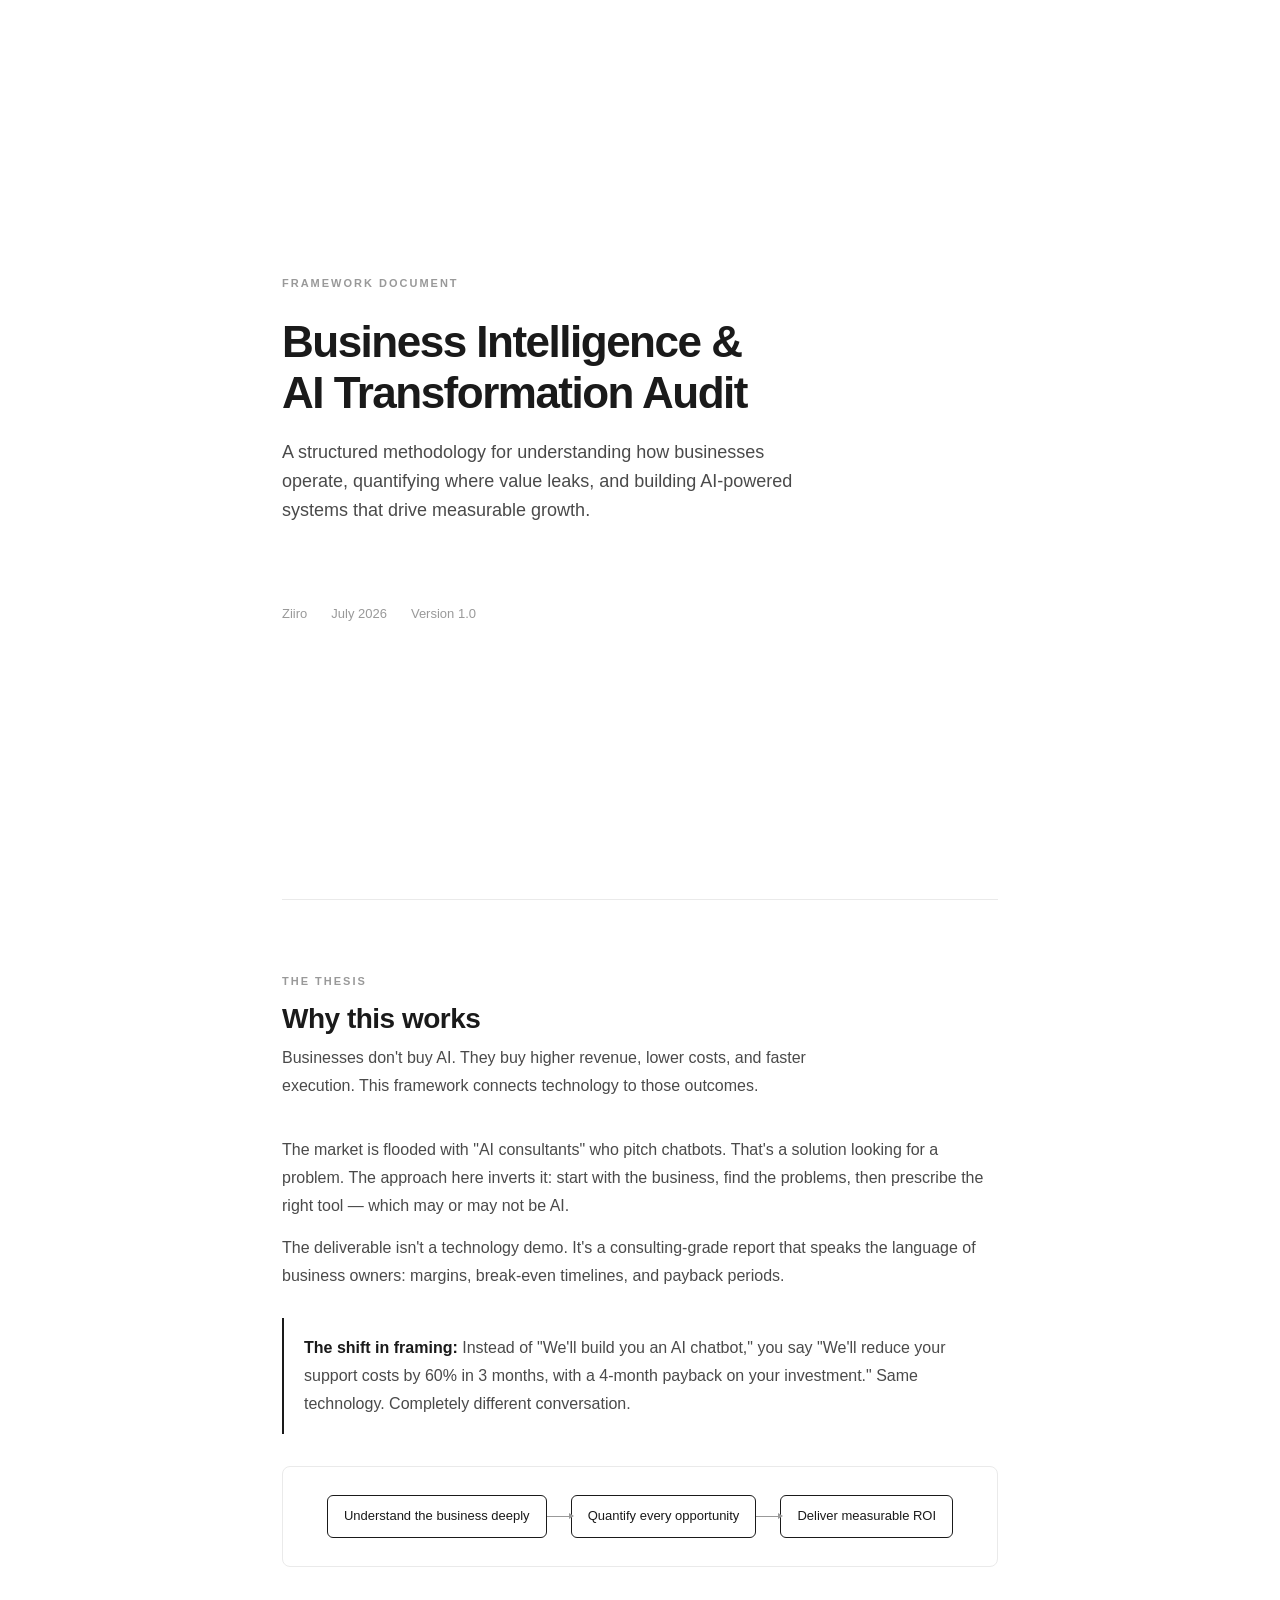
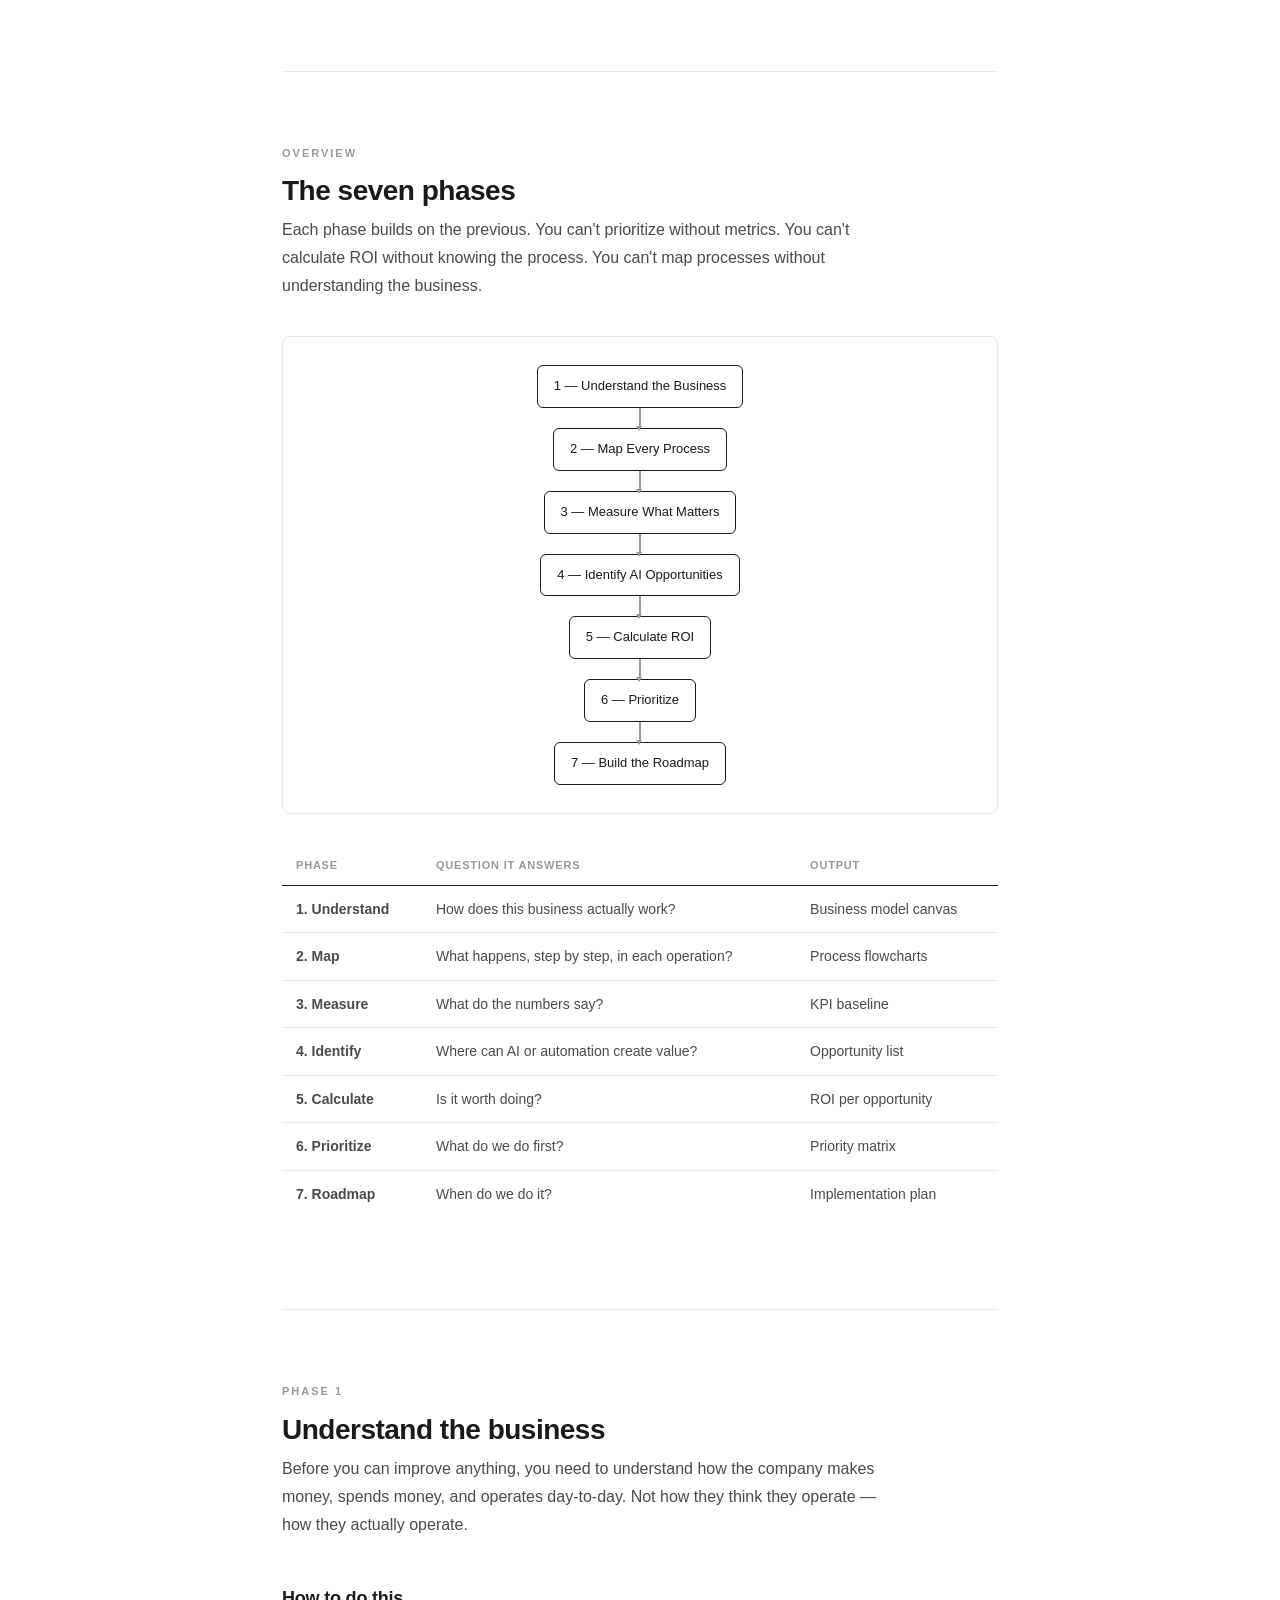
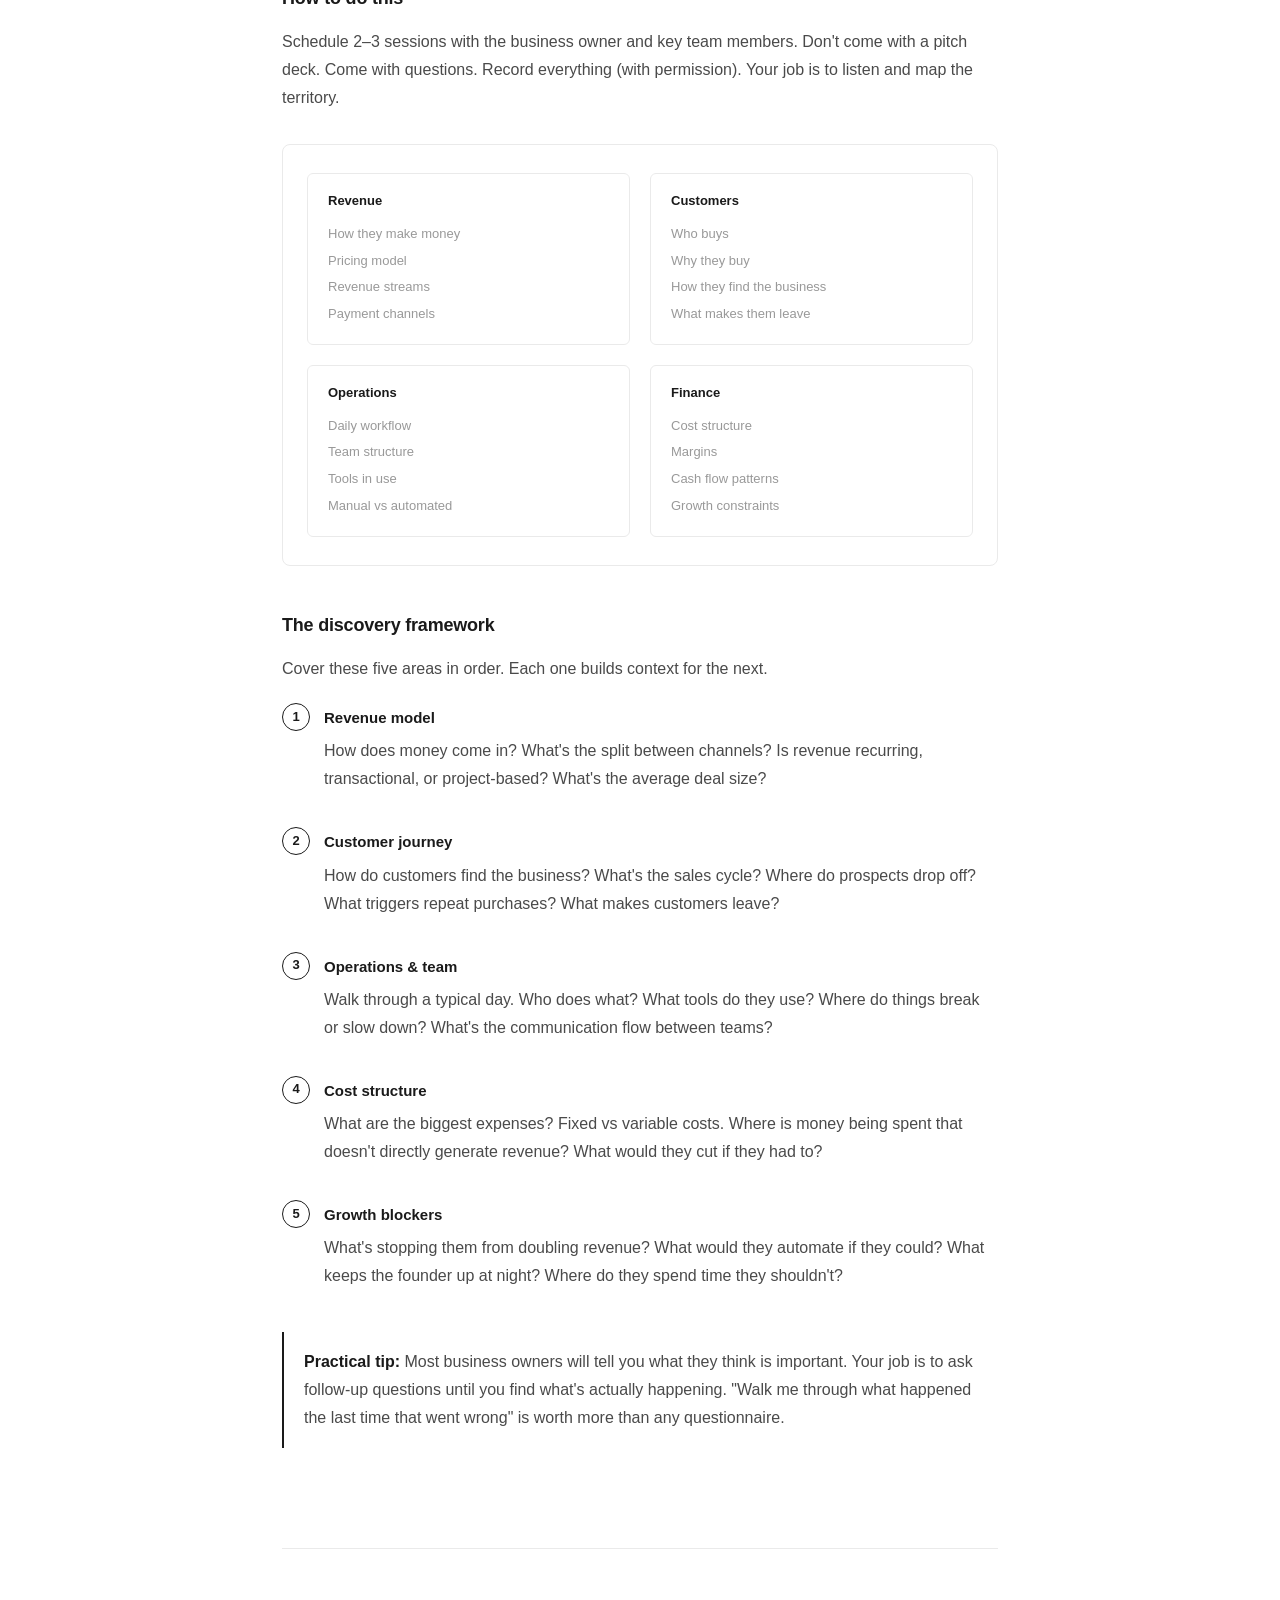
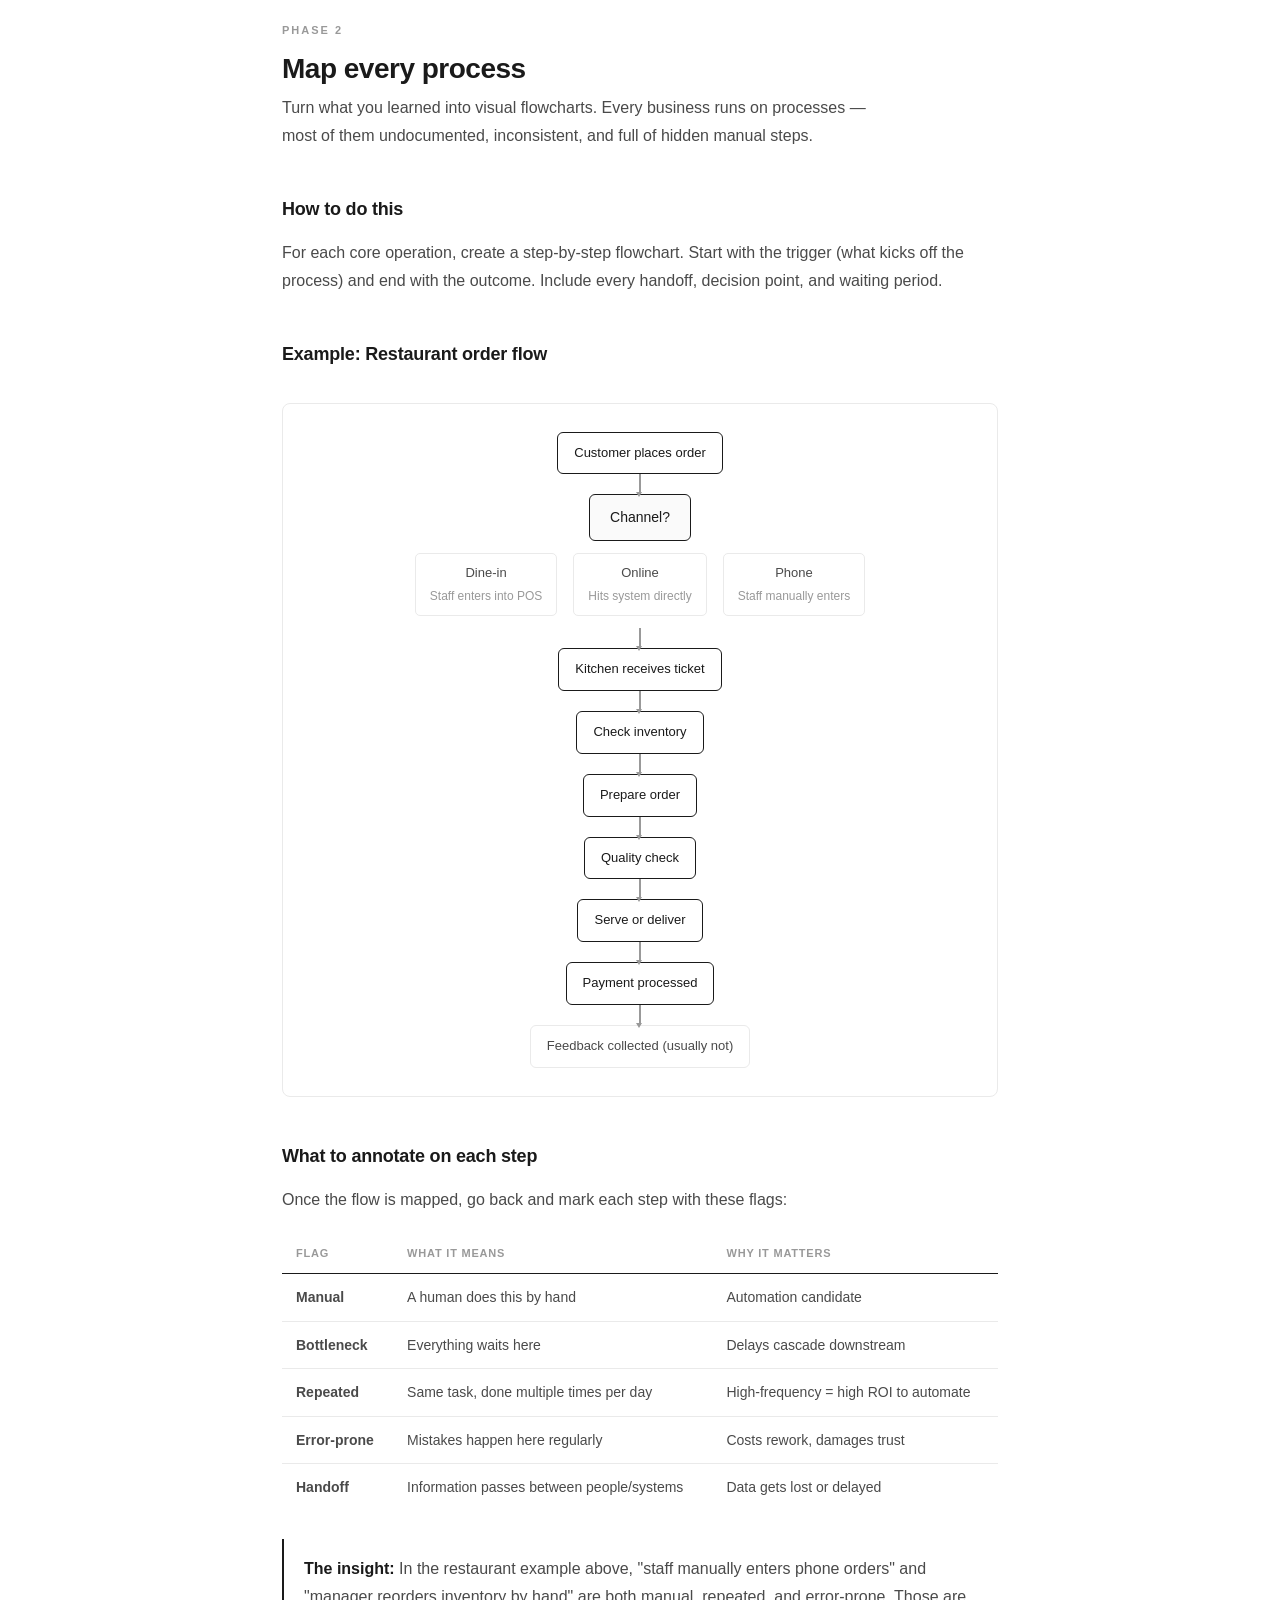
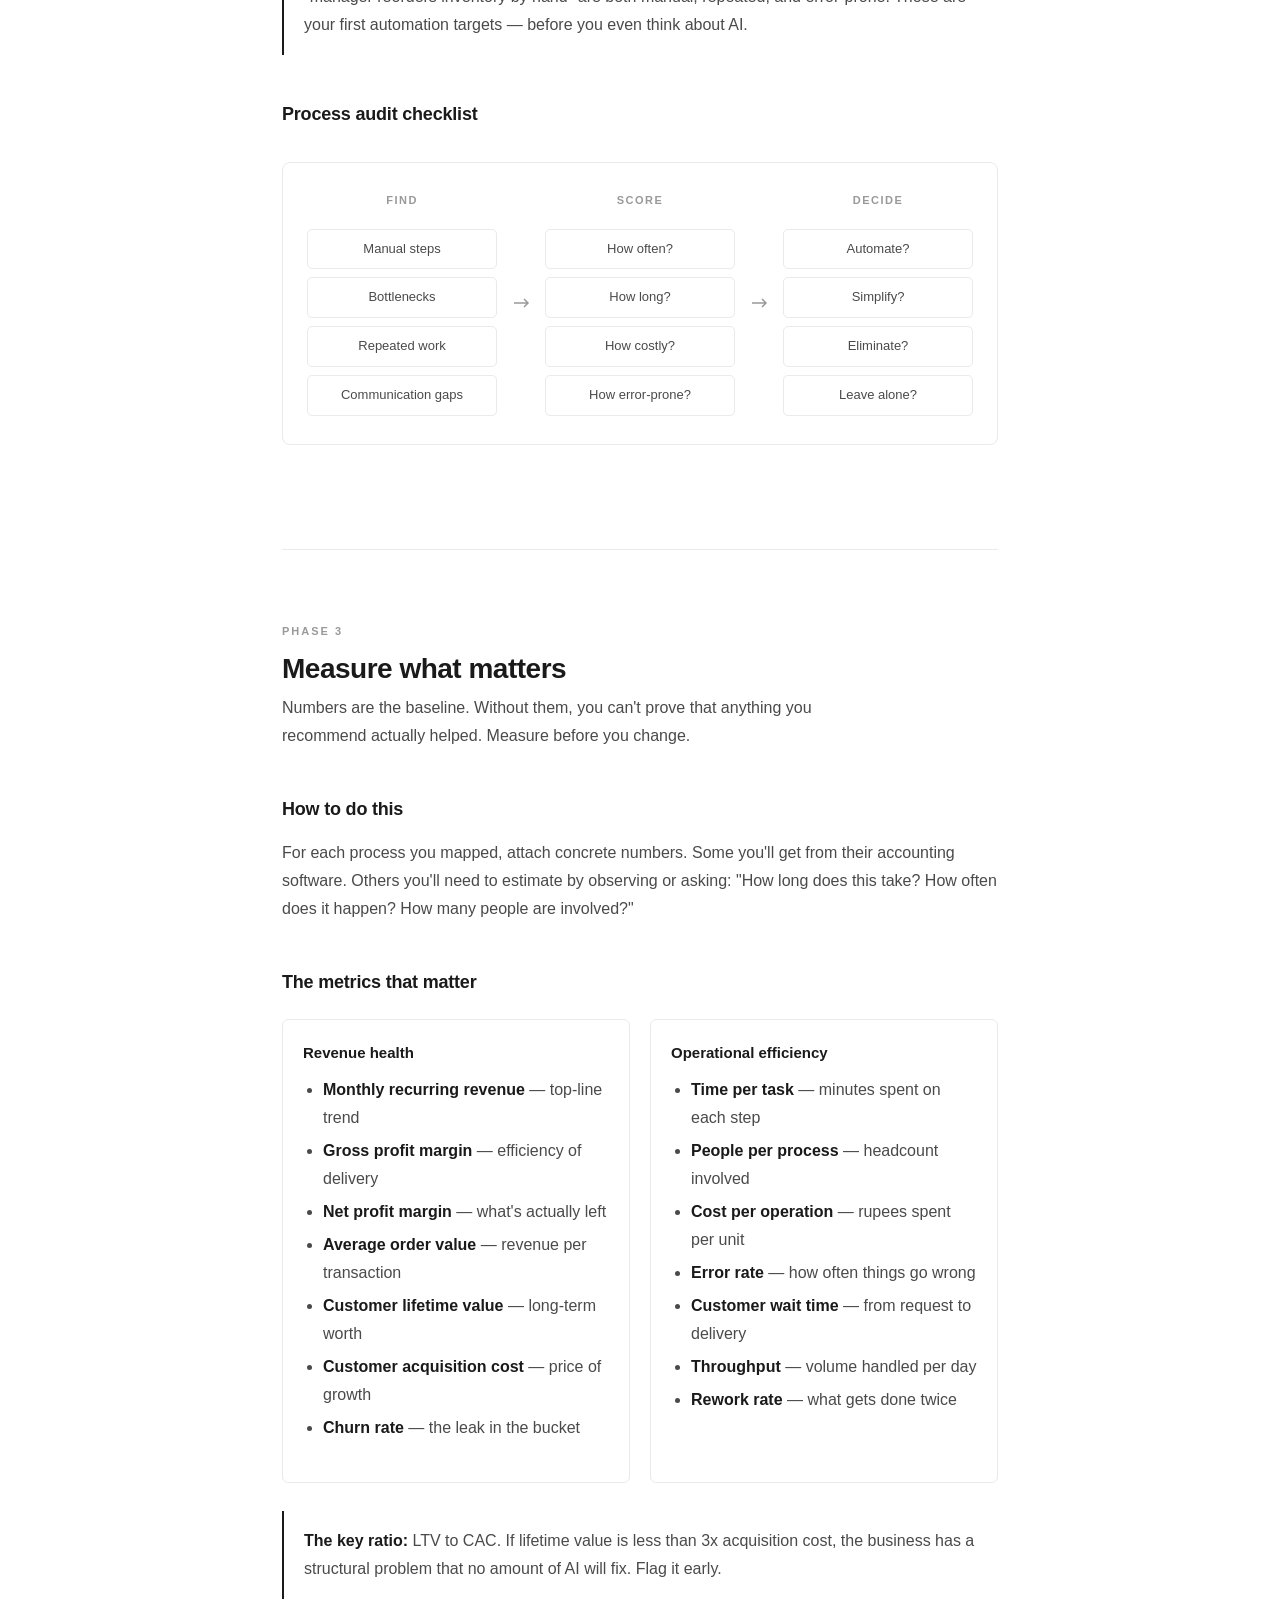
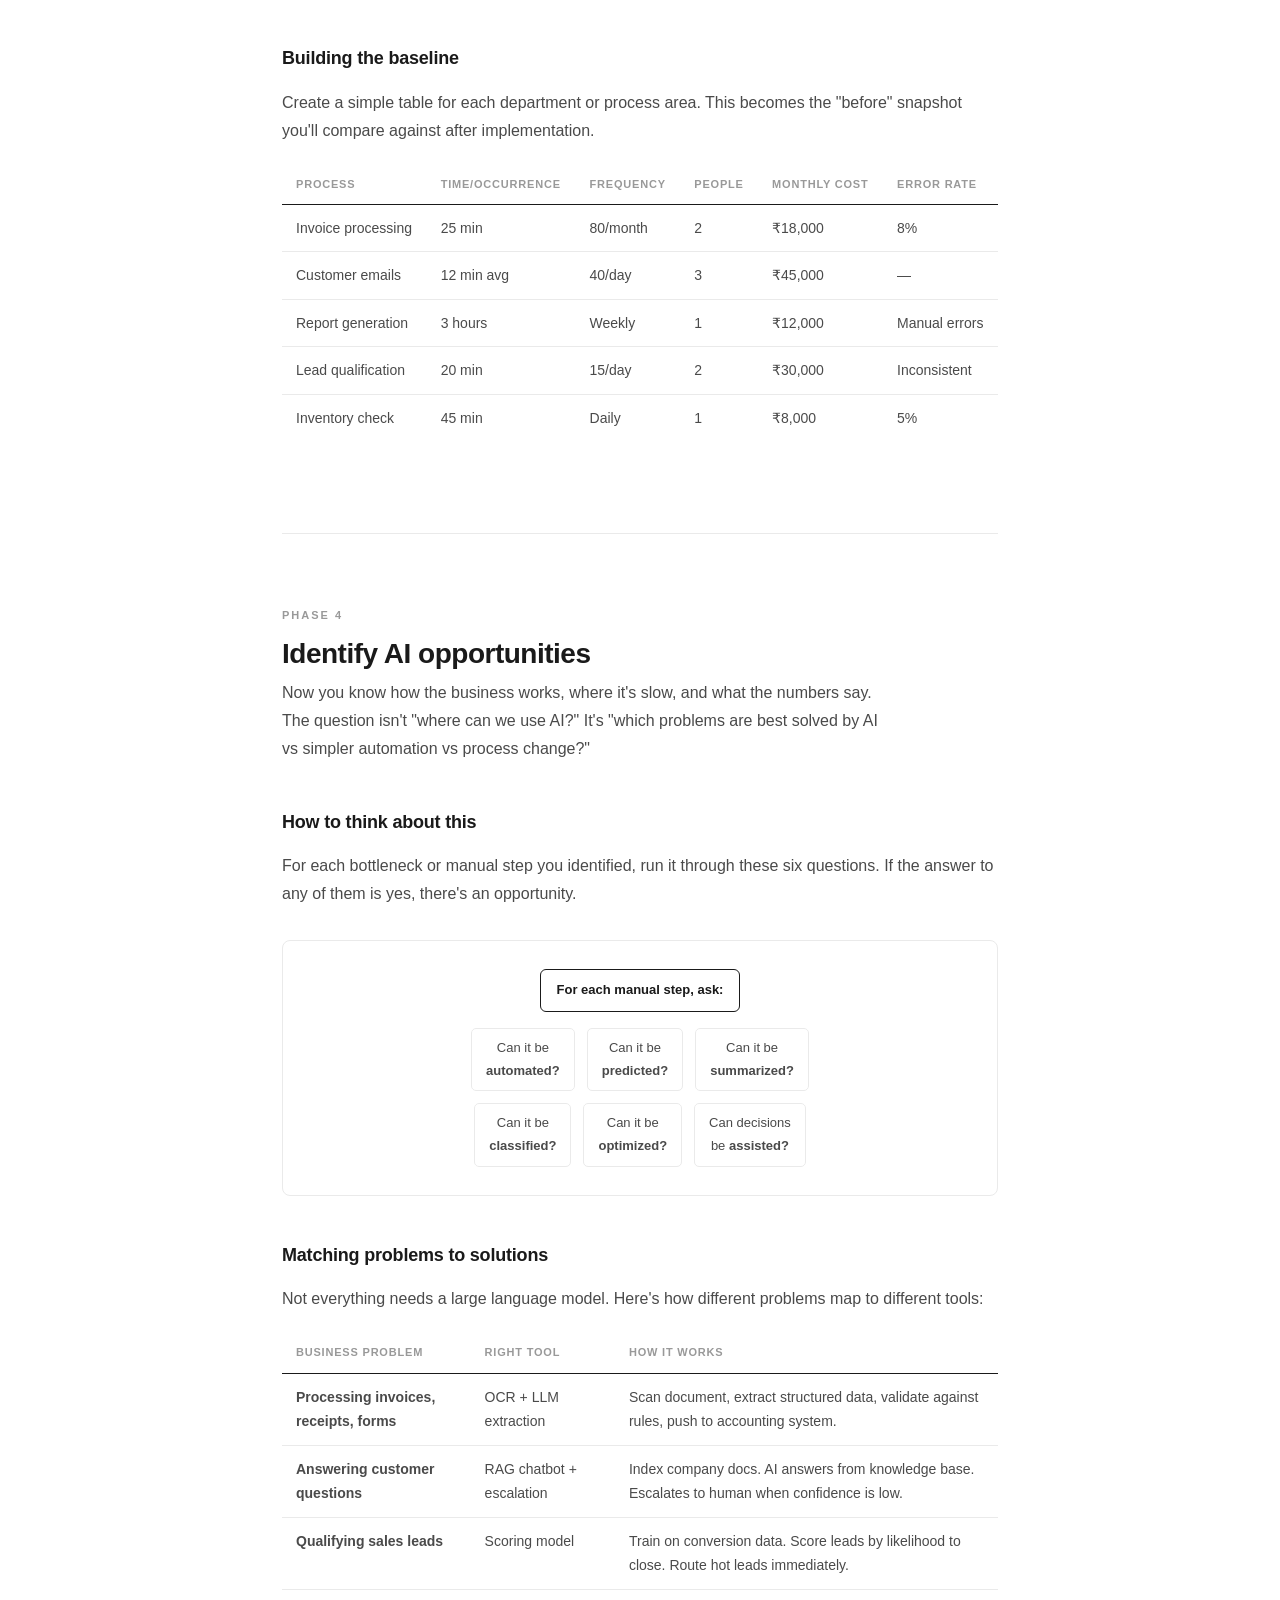
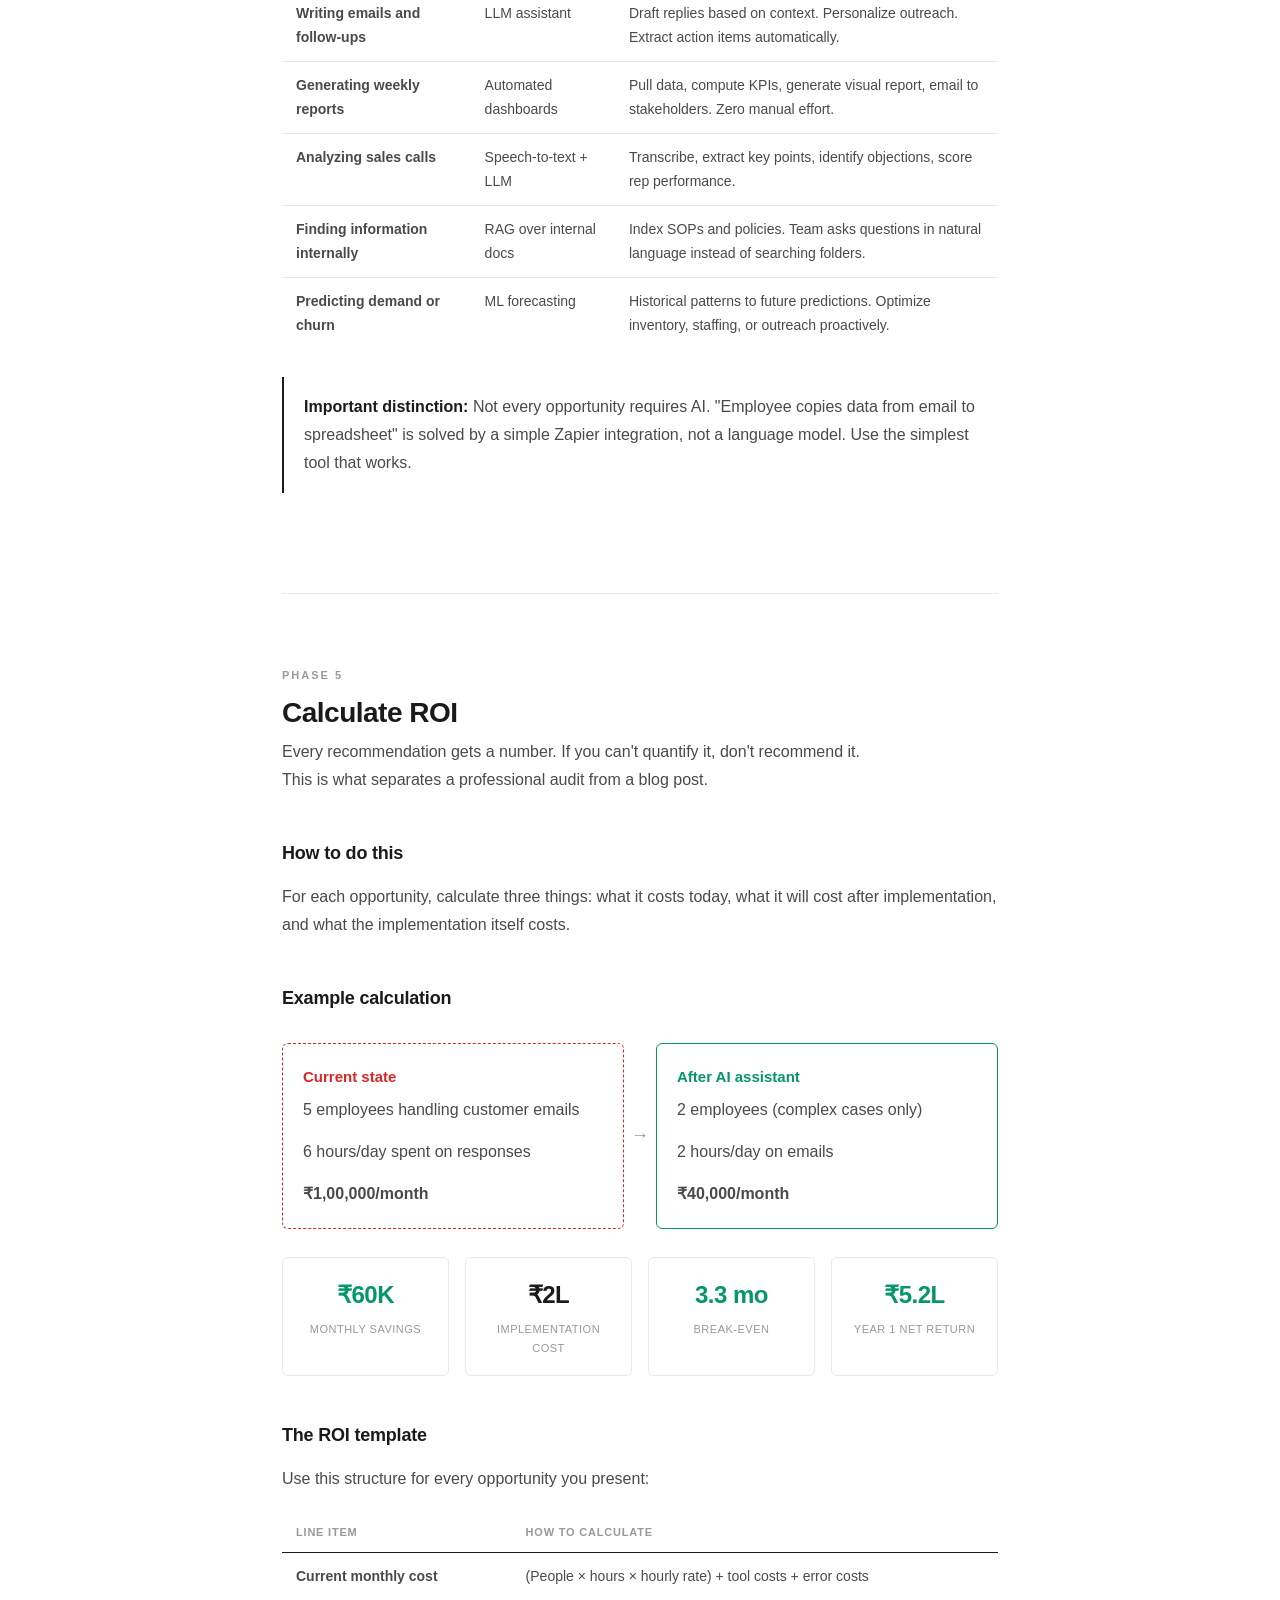
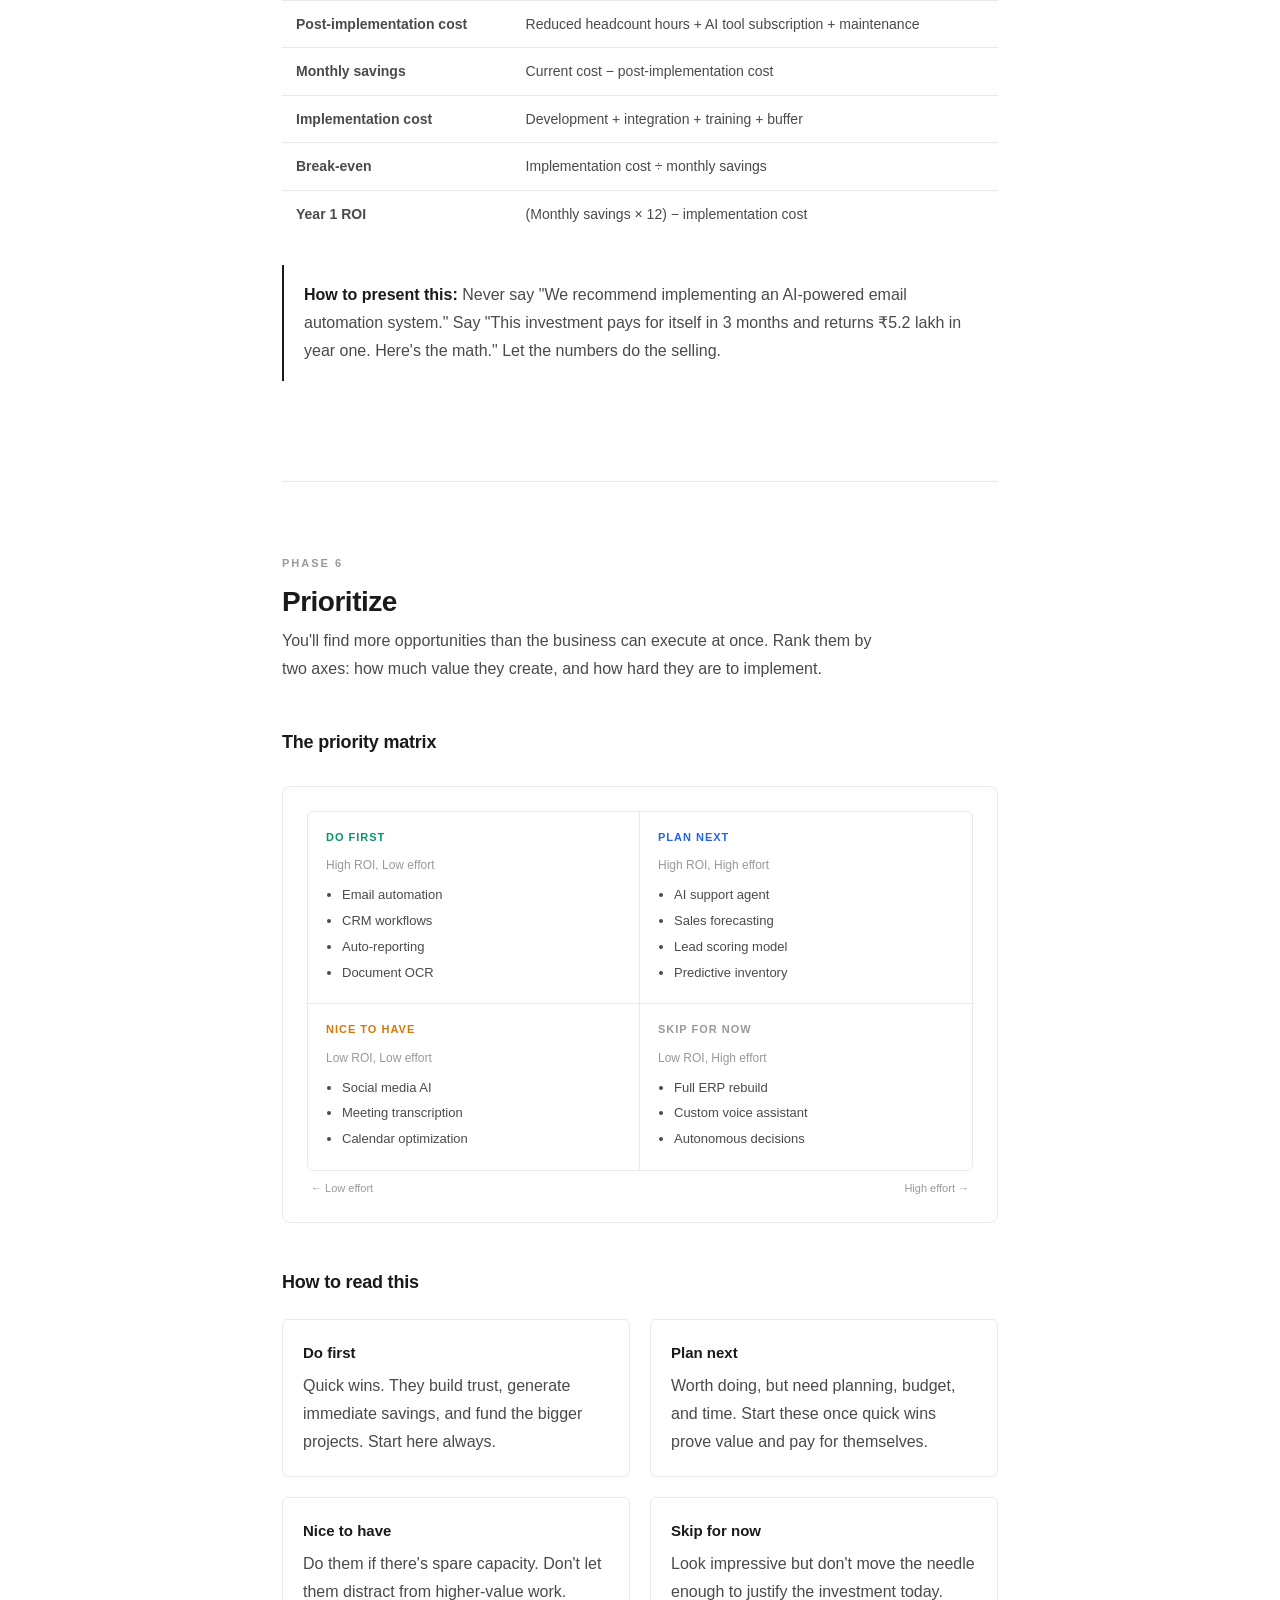
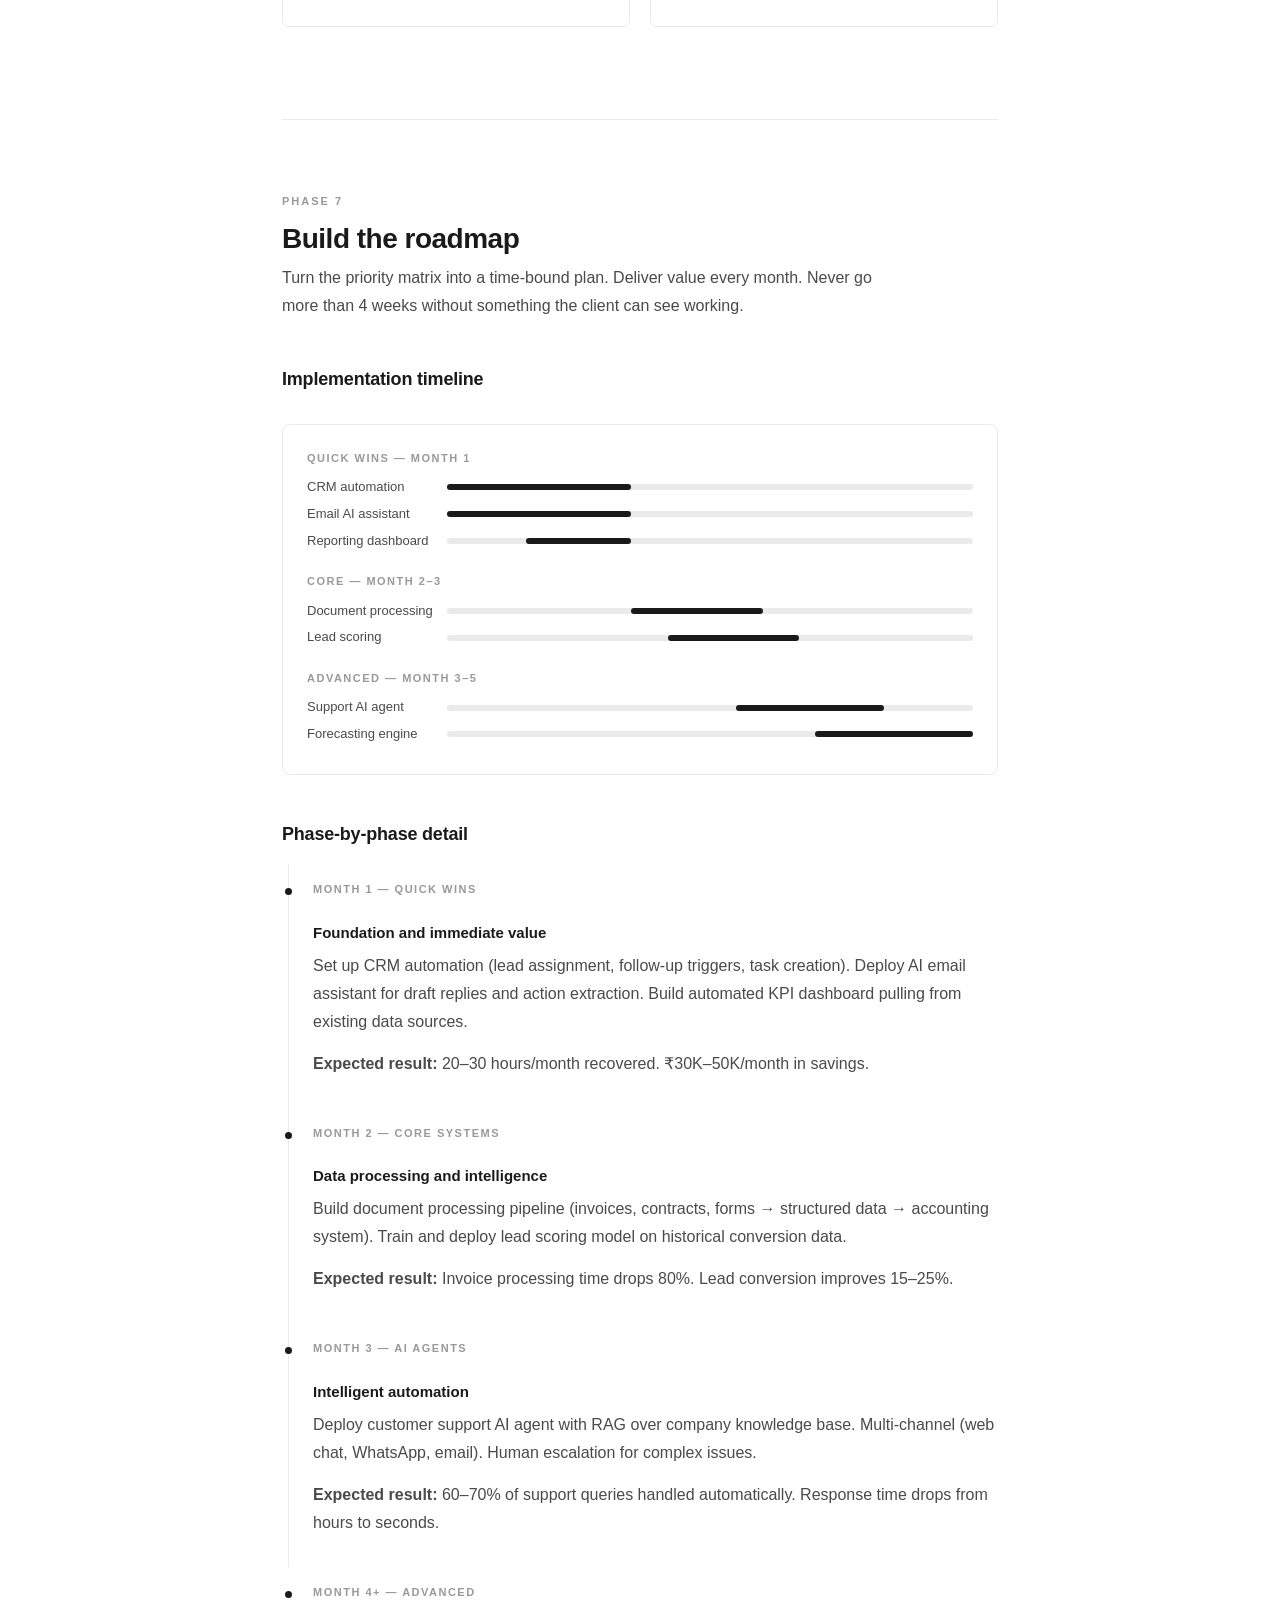
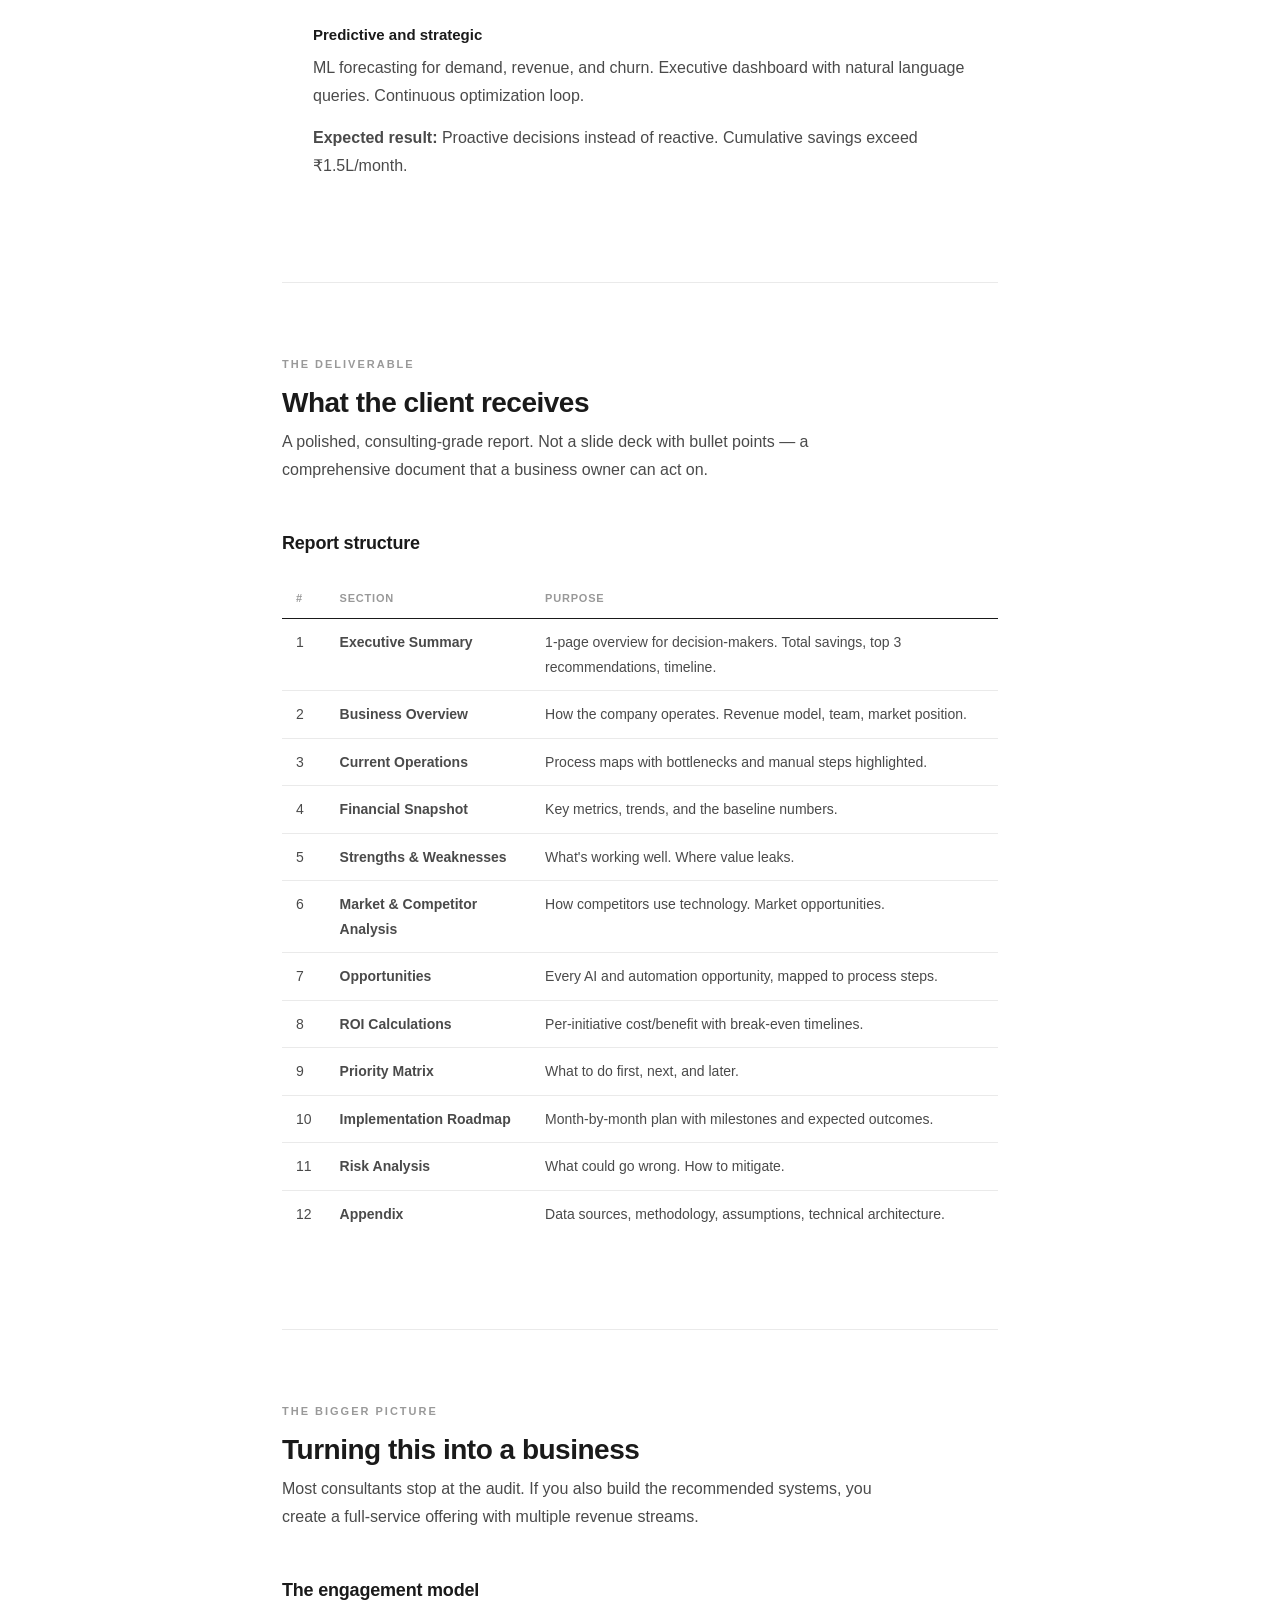
==== index.html @ e854fddb "blablabla" ====
<!DOCTYPE html>
<html lang="en">
<head>
    <meta charset="UTF-8">
    <meta name="viewport" content="width=device-width, initial-scale=1.0">
    <title>BI + ATA — Business Intelligence & AI Transformation Audit</title>
    <style>
        :root {
            --fg: #1a1a1a;
            --fg-secondary: #4a4a4a;
            --fg-muted: #999;
            --bg: #fff;
            --bg-subtle: #fafafa;
            --border: #eaeaea;
            --accent: #111;
            --green: #059669;
            --red: #dc2626;
        }

        * { margin: 0; padding: 0; box-sizing: border-box; }

        body {
            font-family: -apple-system, BlinkMacSystemFont, 'Segoe UI', 'Inter', sans-serif;
            color: var(--fg);
            background: var(--bg);
            line-height: 1.75;
            font-size: 16px;
            -webkit-font-smoothing: antialiased;
        }

        .page {
            max-width: 780px;
            margin: 0 auto;
            padding: 0 32px;
        }

        /* Cover */
        .cover {
            min-height: 100vh;
            display: flex;
            flex-direction: column;
            justify-content: center;
            padding: 80px 0;
            border-bottom: 1px solid var(--border);
            page-break-after: always;
        }

        .cover-label {
            font-size: 11px;
            font-weight: 600;
            letter-spacing: 2px;
            text-transform: uppercase;
            color: var(--fg-muted);
            margin-bottom: 24px;
        }

        .cover h1 {
            font-size: 44px;
            font-weight: 700;
            line-height: 1.15;
            letter-spacing: -1.5px;
            margin-bottom: 20px;
        }

        .cover p {
            font-size: 18px;
            color: var(--fg-secondary);
            max-width: 520px;
            line-height: 1.6;
        }

        .cover-footer {
            margin-top: 64px;
            font-size: 13px;
            color: var(--fg-muted);
            display: flex;
            gap: 24px;
        }

        /* Sections */
        section {
            padding: 72px 0;
            border-bottom: 1px solid var(--border);
            page-break-inside: avoid;
        }

        section:last-of-type { border-bottom: none; }

        .phase-number {
            font-size: 11px;
            font-weight: 600;
            letter-spacing: 2px;
            text-transform: uppercase;
            color: var(--fg-muted);
            margin-bottom: 10px;
        }

        h2 {
            font-size: 28px;
            font-weight: 700;
            letter-spacing: -0.5px;
            margin-bottom: 8px;
            line-height: 1.25;
        }

        .section-lead {
            font-size: 16px;
            color: var(--fg-secondary);
            margin-bottom: 36px;
            max-width: 600px;
        }

        h3 {
            font-size: 18px;
            font-weight: 600;
            margin: 44px 0 14px;
            letter-spacing: -0.2px;
        }

        h4 {
            font-size: 15px;
            font-weight: 600;
            margin: 20px 0 6px;
        }

        p { margin-bottom: 14px; color: var(--fg-secondary); }

        /* Lists */
        ul, ol { padding-left: 20px; margin: 10px 0 20px; }
        li { margin: 5px 0; color: var(--fg-secondary); }
        li strong { color: var(--fg); }

        /* Callout */
        .callout {
            border-left: 2px solid var(--fg);
            padding: 16px 20px;
            margin: 28px 0;
        }
        .callout p { margin: 0; }
        .callout strong { color: var(--fg); }

        /* Tables */
        table { width: 100%; border-collapse: collapse; margin: 20px 0; font-size: 14px; }
        th {
            text-align: left;
            padding: 10px 14px;
            font-weight: 600;
            font-size: 11px;
            text-transform: uppercase;
            letter-spacing: 0.8px;
            color: var(--fg-muted);
            border-bottom: 1px solid var(--fg);
        }
        td { padding: 11px 14px; border-bottom: 1px solid var(--border); color: var(--fg-secondary); vertical-align: top; }
        tr:last-child td { border-bottom: none; }

        /* Grid */
        .grid-2 { display: grid; grid-template-columns: 1fr 1fr; gap: 20px; margin: 20px 0; }
        .grid-item { padding: 20px; border: 1px solid var(--border); border-radius: 6px; }
        .grid-item h4 { margin-top: 0; }
        .grid-item p:last-child { margin-bottom: 0; }

        /* Steps */
        .step { display: grid; grid-template-columns: 28px 1fr; gap: 14px; margin: 20px 0; }
        .step-num {
            width: 28px; height: 28px; border-radius: 50%;
            border: 1.5px solid var(--fg); color: var(--fg);
            display: flex; align-items: center; justify-content: center;
            font-size: 13px; font-weight: 600; flex-shrink: 0;
        }
        .step-content h4 { margin-top: 2px; }

        /* Metrics */
        .metric-row { display: flex; gap: 16px; margin: 28px 0; flex-wrap: wrap; }
        .metric { flex: 1; min-width: 140px; padding: 16px; border: 1px solid var(--border); border-radius: 6px; text-align: center; }
        .metric-value { font-size: 24px; font-weight: 700; letter-spacing: -0.5px; }
        .metric-label { font-size: 11px; color: var(--fg-muted); text-transform: uppercase; letter-spacing: 0.5px; margin-top: 4px; }
        .green { color: var(--green); }
        .red { color: var(--red); }

        /* Comparison */
        .compare { display: grid; grid-template-columns: 1fr 32px 1fr; align-items: center; margin: 28px 0; }
        .compare-box { padding: 20px; border: 1px solid var(--border); border-radius: 6px; }
        .compare-box.before { border-color: var(--red); border-style: dashed; }
        .compare-box.after { border-color: var(--green); }
        .compare-arrow { text-align: center; font-size: 18px; color: var(--fg-muted); }

        /* Timeline */
        .timeline-item { padding: 16px 0 16px 24px; border-left: 1.5px solid var(--border); position: relative; margin-left: 6px; }
        .timeline-item::before { content: ''; position: absolute; left: -4px; top: 24px; width: 7px; height: 7px; border-radius: 50%; background: var(--fg); }
        .timeline-item:last-child { border-left-color: transparent; }
        .timeline-label { font-size: 11px; font-weight: 600; text-transform: uppercase; letter-spacing: 1.5px; color: var(--fg-muted); margin-bottom: 4px; }

        /* ============================================
           CUSTOM FLOWCHARTS — replacing Mermaid
           ============================================ */

        .flow {
            margin: 32px 0;
            padding: 28px 24px;
            border: 1px solid var(--border);
            border-radius: 8px;
            overflow-x: auto;
        }

        /* Vertical flow */
        .flow-v {
            display: flex;
            flex-direction: column;
            align-items: center;
            gap: 0;
        }

        .flow-node {
            padding: 9px 16px;
            border: 1.5px solid var(--fg);
            border-radius: 6px;
            font-size: 13px;
            font-weight: 500;
            text-align: center;
            color: var(--fg);
            background: var(--bg);
            white-space: nowrap;
        }

        .flow-node.muted {
            border-color: var(--border);
            color: var(--fg-secondary);
        }

        .flow-connector {
            width: 1.5px;
            height: 20px;
            background: var(--fg-muted);
            position: relative;
        }

        .flow-connector::after {
            content: '';
            position: absolute;
            bottom: -3px;
            left: -3px;
            width: 0;
            height: 0;
            border-left: 3.5px solid transparent;
            border-right: 3.5px solid transparent;
            border-top: 5px solid var(--fg-muted);
        }

        /* Horizontal flow */
        .flow-h {
            display: flex;
            align-items: center;
            gap: 0;
            justify-content: center;
            flex-wrap: nowrap;
        }

        .flow-h-arrow {
            width: 24px;
            min-width: 24px;
            height: 1.5px;
            background: var(--fg-muted);
            position: relative;
            flex-shrink: 0;
        }

        .flow-h-arrow::after {
            content: '';
            position: absolute;
            right: -3px;
            top: -3px;
            width: 0;
            height: 0;
            border-top: 3.5px solid transparent;
            border-bottom: 3.5px solid transparent;
            border-left: 5px solid var(--fg-muted);
        }

        /* Three column flow */
        .flow-3col {
            display: grid;
            grid-template-columns: 1fr auto 1fr auto 1fr;
            align-items: start;
            gap: 0;
        }

        .flow-col {
            display: flex;
            flex-direction: column;
            gap: 8px;
        }

        .flow-col-label {
            font-size: 11px;
            font-weight: 600;
            text-transform: uppercase;
            letter-spacing: 1.5px;
            color: var(--fg-muted);
            margin-bottom: 10px;
            text-align: center;
        }

        .flow-col-item {
            padding: 8px 14px;
            border: 1px solid var(--border);
            border-radius: 5px;
            font-size: 13px;
            color: var(--fg-secondary);
            text-align: center;
        }

        .flow-col-arrow {
            display: flex;
            align-items: center;
            justify-content: center;
            padding: 0 12px;
            align-self: center;
        }

        .flow-col-arrow svg {
            width: 24px;
            height: 24px;
            color: var(--fg-muted);
        }

        /* Branch flow */
        .flow-branch {
            display: flex;
            flex-direction: column;
            align-items: center;
        }

        .flow-branches {
            display: flex;
            gap: 16px;
            margin-top: 0;
            justify-content: center;
            flex-wrap: wrap;
        }

        .flow-branch-item {
            padding: 8px 14px;
            border: 1px solid var(--border);
            border-radius: 5px;
            font-size: 13px;
            color: var(--fg-secondary);
            text-align: center;
            position: relative;
        }

        /* Decision node */
        .flow-decision {
            padding: 10px 20px;
            border: 1.5px solid var(--fg);
            border-radius: 6px;
            font-size: 14px;
            font-weight: 500;
            text-align: center;
            background: var(--bg-subtle);
            color: var(--fg);
        }

        /* Mind map */
        .mindmap {
            display: grid;
            grid-template-columns: 1fr 1fr;
            gap: 20px;
        }

        .mindmap-branch {
            padding: 16px 20px;
            border: 1px solid var(--border);
            border-radius: 6px;
        }

        .mindmap-branch h5 {
            font-size: 13px;
            font-weight: 600;
            margin-bottom: 8px;
            color: var(--fg);
        }

        .mindmap-branch ul {
            list-style: none;
            padding: 0;
            margin: 0;
        }

        .mindmap-branch li {
            font-size: 13px;
            color: var(--fg-muted);
            padding: 2px 0;
            margin: 0;
        }

        /* Gantt-like timeline */
        .gantt {
            margin: 28px 0;
            border: 1px solid var(--border);
            border-radius: 8px;
            padding: 24px;
        }

        .gantt-section {
            margin-bottom: 20px;
        }

        .gantt-section:last-child { margin-bottom: 0; }

        .gantt-section-label {
            font-size: 11px;
            font-weight: 600;
            text-transform: uppercase;
            letter-spacing: 1.5px;
            color: var(--fg-muted);
            margin-bottom: 8px;
        }

        .gantt-bar-row {
            display: grid;
            grid-template-columns: 140px 1fr;
            align-items: center;
            margin: 4px 0;
        }

        .gantt-bar-label {
            font-size: 13px;
            color: var(--fg-secondary);
        }

        .gantt-bar-track {
            height: 6px;
            background: var(--border);
            border-radius: 3px;
            position: relative;
        }

        .gantt-bar {
            position: absolute;
            height: 100%;
            background: var(--fg);
            border-radius: 3px;
            top: 0;
        }

        /* Quadrant */
        .quadrant {
            margin: 28px 0;
            border: 1px solid var(--border);
            border-radius: 8px;
            padding: 24px;
        }

        .quadrant-grid {
            display: grid;
            grid-template-columns: 1fr 1fr;
            border: 1px solid var(--border);
            border-radius: 6px;
            overflow: hidden;
        }

        .quadrant-cell {
            padding: 16px 18px;
            border-bottom: 1px solid var(--border);
            border-right: 1px solid var(--border);
        }

        .quadrant-cell:nth-child(2),
        .quadrant-cell:nth-child(4) { border-right: none; }
        .quadrant-cell:nth-child(3),
        .quadrant-cell:nth-child(4) { border-bottom: none; }

        .quadrant-cell-label {
            font-size: 11px;
            font-weight: 600;
            text-transform: uppercase;
            letter-spacing: 1px;
            margin-bottom: 8px;
        }

        .quadrant-cell ul { margin: 0; padding-left: 16px; }
        .quadrant-cell li { font-size: 13px; margin: 3px 0; }

        .q-green { color: var(--green); }
        .q-blue { color: #2563eb; }
        .q-orange { color: #d97706; }
        .q-muted { color: var(--fg-muted); }

        .quadrant-axes {
            display: flex;
            justify-content: space-between;
            font-size: 11px;
            color: var(--fg-muted);
            margin-top: 8px;
            padding: 0 4px;
        }

        /* Print */
        @media print {
            .cover { min-height: auto; padding: 60px 0; }
            section { padding: 40px 0; }
            .flow, .gantt, .quadrant { break-inside: avoid; }
        }

        @media (max-width: 640px) {
            .cover h1 { font-size: 28px; }
            .grid-2 { grid-template-columns: 1fr; }
            .compare { grid-template-columns: 1fr; gap: 12px; }
            .compare-arrow { transform: rotate(90deg); }
            .metric-row { flex-direction: column; }
            .flow-3col { grid-template-columns: 1fr; gap: 16px; }
            .mindmap { grid-template-columns: 1fr; }
            .quadrant-grid { grid-template-columns: 1fr; }
            .quadrant-cell { border-right: none; border-bottom: 1px solid var(--border); }
            .quadrant-cell:last-child { border-bottom: none; }
        }
    </style>
</head>
<body>

<div class="page">

<!-- COVER -->
<div class="cover">
    <div class="cover-label">Framework Document</div>
    <h1>Business Intelligence &<br>AI Transformation Audit</h1>
    <p>A structured methodology for understanding how businesses operate, quantifying where value leaks, and building AI-powered systems that drive measurable growth.</p>
    <div class="cover-footer">
        <span>Ziiro</span>
        <span>July 2026</span>
        <span>Version 1.0</span>
    </div>
</div>

<!-- THESIS -->
<section>
    <div class="phase-number">The Thesis</div>
    <h2>Why this works</h2>
    <p class="section-lead">Businesses don't buy AI. They buy higher revenue, lower costs, and faster execution. This framework connects technology to those outcomes.</p>

    <p>The market is flooded with "AI consultants" who pitch chatbots. That's a solution looking for a problem. The approach here inverts it: start with the business, find the problems, then prescribe the right tool — which may or may not be AI.</p>

    <p>The deliverable isn't a technology demo. It's a consulting-grade report that speaks the language of business owners: margins, break-even timelines, and payback periods.</p>

    <div class="callout">
        <p><strong>The shift in framing:</strong> Instead of "We'll build you an AI chatbot," you say "We'll reduce your support costs by 60% in 3 months, with a 4-month payback on your investment." Same technology. Completely different conversation.</p>
    </div>

    <div class="flow">
        <div class="flow-h">
            <div class="flow-node">Understand the business deeply</div>
            <div class="flow-h-arrow"></div>
            <div class="flow-node">Quantify every opportunity</div>
            <div class="flow-h-arrow"></div>
            <div class="flow-node">Deliver measurable ROI</div>
        </div>
    </div>
</section>

<!-- OVERVIEW -->
<section>
    <div class="phase-number">Overview</div>
    <h2>The seven phases</h2>
    <p class="section-lead">Each phase builds on the previous. You can't prioritize without metrics. You can't calculate ROI without knowing the process. You can't map processes without understanding the business.</p>

    <div class="flow">
        <div class="flow-v">
            <div class="flow-node">1 &mdash; Understand the Business</div>
            <div class="flow-connector"></div>
            <div class="flow-node">2 &mdash; Map Every Process</div>
            <div class="flow-connector"></div>
            <div class="flow-node">3 &mdash; Measure What Matters</div>
            <div class="flow-connector"></div>
            <div class="flow-node">4 &mdash; Identify AI Opportunities</div>
            <div class="flow-connector"></div>
            <div class="flow-node">5 &mdash; Calculate ROI</div>
            <div class="flow-connector"></div>
            <div class="flow-node">6 &mdash; Prioritize</div>
            <div class="flow-connector"></div>
            <div class="flow-node">7 &mdash; Build the Roadmap</div>
        </div>
    </div>

    <table>
        <thead>
            <tr><th>Phase</th><th>Question it answers</th><th>Output</th></tr>
        </thead>
        <tbody>
            <tr><td><strong>1. Understand</strong></td><td>How does this business actually work?</td><td>Business model canvas</td></tr>
            <tr><td><strong>2. Map</strong></td><td>What happens, step by step, in each operation?</td><td>Process flowcharts</td></tr>
            <tr><td><strong>3. Measure</strong></td><td>What do the numbers say?</td><td>KPI baseline</td></tr>
            <tr><td><strong>4. Identify</strong></td><td>Where can AI or automation create value?</td><td>Opportunity list</td></tr>
            <tr><td><strong>5. Calculate</strong></td><td>Is it worth doing?</td><td>ROI per opportunity</td></tr>
            <tr><td><strong>6. Prioritize</strong></td><td>What do we do first?</td><td>Priority matrix</td></tr>
            <tr><td><strong>7. Roadmap</strong></td><td>When do we do it?</td><td>Implementation plan</td></tr>
        </tbody>
    </table>
</section>

<!-- PHASE 1 -->
<section>
    <div class="phase-number">Phase 1</div>
    <h2>Understand the business</h2>
    <p class="section-lead">Before you can improve anything, you need to understand how the company makes money, spends money, and operates day-to-day. Not how they think they operate — how they actually operate.</p>

    <h3>How to do this</h3>
    <p>Schedule 2–3 sessions with the business owner and key team members. Don't come with a pitch deck. Come with questions. Record everything (with permission). Your job is to listen and map the territory.</p>

    <div class="flow">
        <div class="mindmap">
            <div class="mindmap-branch">
                <h5>Revenue</h5>
                <ul>
                    <li>How they make money</li>
                    <li>Pricing model</li>
                    <li>Revenue streams</li>
                    <li>Payment channels</li>
                </ul>
            </div>
            <div class="mindmap-branch">
                <h5>Customers</h5>
                <ul>
                    <li>Who buys</li>
                    <li>Why they buy</li>
                    <li>How they find the business</li>
                    <li>What makes them leave</li>
                </ul>
            </div>
            <div class="mindmap-branch">
                <h5>Operations</h5>
                <ul>
                    <li>Daily workflow</li>
                    <li>Team structure</li>
                    <li>Tools in use</li>
                    <li>Manual vs automated</li>
                </ul>
            </div>
            <div class="mindmap-branch">
                <h5>Finance</h5>
                <ul>
                    <li>Cost structure</li>
                    <li>Margins</li>
                    <li>Cash flow patterns</li>
                    <li>Growth constraints</li>
                </ul>
            </div>
        </div>
    </div>

    <h3>The discovery framework</h3>
    <p>Cover these five areas in order. Each one builds context for the next.</p>

    <div class="step">
        <div class="step-num">1</div>
        <div class="step-content">
            <h4>Revenue model</h4>
            <p>How does money come in? What's the split between channels? Is revenue recurring, transactional, or project-based? What's the average deal size?</p>
        </div>
    </div>

    <div class="step">
        <div class="step-num">2</div>
        <div class="step-content">
            <h4>Customer journey</h4>
            <p>How do customers find the business? What's the sales cycle? Where do prospects drop off? What triggers repeat purchases? What makes customers leave?</p>
        </div>
    </div>

    <div class="step">
        <div class="step-num">3</div>
        <div class="step-content">
            <h4>Operations & team</h4>
            <p>Walk through a typical day. Who does what? What tools do they use? Where do things break or slow down? What's the communication flow between teams?</p>
        </div>
    </div>

    <div class="step">
        <div class="step-num">4</div>
        <div class="step-content">
            <h4>Cost structure</h4>
            <p>What are the biggest expenses? Fixed vs variable costs. Where is money being spent that doesn't directly generate revenue? What would they cut if they had to?</p>
        </div>
    </div>

    <div class="step">
        <div class="step-num">5</div>
        <div class="step-content">
            <h4>Growth blockers</h4>
            <p>What's stopping them from doubling revenue? What would they automate if they could? What keeps the founder up at night? Where do they spend time they shouldn't?</p>
        </div>
    </div>

    <div class="callout">
        <p><strong>Practical tip:</strong> Most business owners will tell you what they think is important. Your job is to ask follow-up questions until you find what's actually happening. "Walk me through what happened the last time that went wrong" is worth more than any questionnaire.</p>
    </div>
</section>

<!-- PHASE 2 -->
<section>
    <div class="phase-number">Phase 2</div>
    <h2>Map every process</h2>
    <p class="section-lead">Turn what you learned into visual flowcharts. Every business runs on processes — most of them undocumented, inconsistent, and full of hidden manual steps.</p>

    <h3>How to do this</h3>
    <p>For each core operation, create a step-by-step flowchart. Start with the trigger (what kicks off the process) and end with the outcome. Include every handoff, decision point, and waiting period.</p>

    <h3>Example: Restaurant order flow</h3>
    <div class="flow">
        <div class="flow-v">
            <div class="flow-node">Customer places order</div>
            <div class="flow-connector"></div>
            <div class="flow-decision">Channel?</div>
            <div style="height:12px;"></div>
            <div class="flow-branches">
                <div class="flow-branch-item">Dine-in<br><span style="font-size:12px;color:var(--fg-muted);">Staff enters into POS</span></div>
                <div class="flow-branch-item">Online<br><span style="font-size:12px;color:var(--fg-muted);">Hits system directly</span></div>
                <div class="flow-branch-item">Phone<br><span style="font-size:12px;color:var(--fg-muted);">Staff manually enters</span></div>
            </div>
            <div style="height:12px;"></div>
            <div class="flow-connector"></div>
            <div class="flow-node">Kitchen receives ticket</div>
            <div class="flow-connector"></div>
            <div class="flow-node">Check inventory</div>
            <div class="flow-connector"></div>
            <div class="flow-node">Prepare order</div>
            <div class="flow-connector"></div>
            <div class="flow-node">Quality check</div>
            <div class="flow-connector"></div>
            <div class="flow-node">Serve or deliver</div>
            <div class="flow-connector"></div>
            <div class="flow-node">Payment processed</div>
            <div class="flow-connector"></div>
            <div class="flow-node muted">Feedback collected (usually not)</div>
        </div>
    </div>

    <h3>What to annotate on each step</h3>
    <p>Once the flow is mapped, go back and mark each step with these flags:</p>

    <table>
        <thead>
            <tr><th>Flag</th><th>What it means</th><th>Why it matters</th></tr>
        </thead>
        <tbody>
            <tr><td><strong>Manual</strong></td><td>A human does this by hand</td><td>Automation candidate</td></tr>
            <tr><td><strong>Bottleneck</strong></td><td>Everything waits here</td><td>Delays cascade downstream</td></tr>
            <tr><td><strong>Repeated</strong></td><td>Same task, done multiple times per day</td><td>High-frequency = high ROI to automate</td></tr>
            <tr><td><strong>Error-prone</strong></td><td>Mistakes happen here regularly</td><td>Costs rework, damages trust</td></tr>
            <tr><td><strong>Handoff</strong></td><td>Information passes between people/systems</td><td>Data gets lost or delayed</td></tr>
        </tbody>
    </table>

    <div class="callout">
        <p><strong>The insight:</strong> In the restaurant example above, "staff manually enters phone orders" and "manager reorders inventory by hand" are both manual, repeated, and error-prone. Those are your first automation targets — before you even think about AI.</p>
    </div>

    <h3>Process audit checklist</h3>
    <div class="flow">
        <div class="flow-3col">
            <div class="flow-col">
                <div class="flow-col-label">Find</div>
                <div class="flow-col-item">Manual steps</div>
                <div class="flow-col-item">Bottlenecks</div>
                <div class="flow-col-item">Repeated work</div>
                <div class="flow-col-item">Communication gaps</div>
            </div>
            <div class="flow-col-arrow">
                <svg viewBox="0 0 24 24" fill="none" stroke="currentColor" stroke-width="1.5">
                    <path d="M5 12h14m-4-4 4 4-4 4"/>
                </svg>
            </div>
            <div class="flow-col">
                <div class="flow-col-label">Score</div>
                <div class="flow-col-item">How often?</div>
                <div class="flow-col-item">How long?</div>
                <div class="flow-col-item">How costly?</div>
                <div class="flow-col-item">How error-prone?</div>
            </div>
            <div class="flow-col-arrow">
                <svg viewBox="0 0 24 24" fill="none" stroke="currentColor" stroke-width="1.5">
                    <path d="M5 12h14m-4-4 4 4-4 4"/>
                </svg>
            </div>
            <div class="flow-col">
                <div class="flow-col-label">Decide</div>
                <div class="flow-col-item">Automate?</div>
                <div class="flow-col-item">Simplify?</div>
                <div class="flow-col-item">Eliminate?</div>
                <div class="flow-col-item">Leave alone?</div>
            </div>
        </div>
    </div>
</section>

<!-- PHASE 3 -->
<section>
    <div class="phase-number">Phase 3</div>
    <h2>Measure what matters</h2>
    <p class="section-lead">Numbers are the baseline. Without them, you can't prove that anything you recommend actually helped. Measure before you change.</p>

    <h3>How to do this</h3>
    <p>For each process you mapped, attach concrete numbers. Some you'll get from their accounting software. Others you'll need to estimate by observing or asking: "How long does this take? How often does it happen? How many people are involved?"</p>

    <h3>The metrics that matter</h3>

    <div class="grid-2">
        <div class="grid-item">
            <h4>Revenue health</h4>
            <ul>
                <li><strong>Monthly recurring revenue</strong> — top-line trend</li>
                <li><strong>Gross profit margin</strong> — efficiency of delivery</li>
                <li><strong>Net profit margin</strong> — what's actually left</li>
                <li><strong>Average order value</strong> — revenue per transaction</li>
                <li><strong>Customer lifetime value</strong> — long-term worth</li>
                <li><strong>Customer acquisition cost</strong> — price of growth</li>
                <li><strong>Churn rate</strong> — the leak in the bucket</li>
            </ul>
        </div>
        <div class="grid-item">
            <h4>Operational efficiency</h4>
            <ul>
                <li><strong>Time per task</strong> — minutes spent on each step</li>
                <li><strong>People per process</strong> — headcount involved</li>
                <li><strong>Cost per operation</strong> — rupees spent per unit</li>
                <li><strong>Error rate</strong> — how often things go wrong</li>
                <li><strong>Customer wait time</strong> — from request to delivery</li>
                <li><strong>Throughput</strong> — volume handled per day</li>
                <li><strong>Rework rate</strong> — what gets done twice</li>
            </ul>
        </div>
    </div>

    <div class="callout">
        <p><strong>The key ratio:</strong> LTV to CAC. If lifetime value is less than 3x acquisition cost, the business has a structural problem that no amount of AI will fix. Flag it early.</p>
    </div>

    <h3>Building the baseline</h3>
    <p>Create a simple table for each department or process area. This becomes the "before" snapshot you'll compare against after implementation.</p>

    <table>
        <thead>
            <tr><th>Process</th><th>Time/occurrence</th><th>Frequency</th><th>People</th><th>Monthly cost</th><th>Error rate</th></tr>
        </thead>
        <tbody>
            <tr><td>Invoice processing</td><td>25 min</td><td>80/month</td><td>2</td><td>₹18,000</td><td>8%</td></tr>
            <tr><td>Customer emails</td><td>12 min avg</td><td>40/day</td><td>3</td><td>₹45,000</td><td>—</td></tr>
            <tr><td>Report generation</td><td>3 hours</td><td>Weekly</td><td>1</td><td>₹12,000</td><td>Manual errors</td></tr>
            <tr><td>Lead qualification</td><td>20 min</td><td>15/day</td><td>2</td><td>₹30,000</td><td>Inconsistent</td></tr>
            <tr><td>Inventory check</td><td>45 min</td><td>Daily</td><td>1</td><td>₹8,000</td><td>5%</td></tr>
        </tbody>
    </table>
</section>

<!-- PHASE 4 -->
<section>
    <div class="phase-number">Phase 4</div>
    <h2>Identify AI opportunities</h2>
    <p class="section-lead">Now you know how the business works, where it's slow, and what the numbers say. The question isn't "where can we use AI?" It's "which problems are best solved by AI vs simpler automation vs process change?"</p>

    <h3>How to think about this</h3>
    <p>For each bottleneck or manual step you identified, run it through these six questions. If the answer to any of them is yes, there's an opportunity.</p>

    <div class="flow">
        <div class="flow-v">
            <div class="flow-node" style="font-weight:600;">For each manual step, ask:</div>
            <div style="height:16px;"></div>
            <div class="flow-branches" style="gap:12px;">
                <div class="flow-branch-item">Can it be<br><strong>automated?</strong></div>
                <div class="flow-branch-item">Can it be<br><strong>predicted?</strong></div>
                <div class="flow-branch-item">Can it be<br><strong>summarized?</strong></div>
            </div>
            <div style="height:12px;"></div>
            <div class="flow-branches" style="gap:12px;">
                <div class="flow-branch-item">Can it be<br><strong>classified?</strong></div>
                <div class="flow-branch-item">Can it be<br><strong>optimized?</strong></div>
                <div class="flow-branch-item">Can decisions<br>be <strong>assisted?</strong></div>
            </div>
        </div>
    </div>

    <h3>Matching problems to solutions</h3>
    <p>Not everything needs a large language model. Here's how different problems map to different tools:</p>

    <table>
        <thead>
            <tr><th>Business problem</th><th>Right tool</th><th>How it works</th></tr>
        </thead>
        <tbody>
            <tr>
                <td><strong>Processing invoices, receipts, forms</strong></td>
                <td>OCR + LLM extraction</td>
                <td>Scan document, extract structured data, validate against rules, push to accounting system.</td>
            </tr>
            <tr>
                <td><strong>Answering customer questions</strong></td>
                <td>RAG chatbot + escalation</td>
                <td>Index company docs. AI answers from knowledge base. Escalates to human when confidence is low.</td>
            </tr>
            <tr>
                <td><strong>Qualifying sales leads</strong></td>
                <td>Scoring model</td>
                <td>Train on conversion data. Score leads by likelihood to close. Route hot leads immediately.</td>
            </tr>
            <tr>
                <td><strong>Writing emails and follow-ups</strong></td>
                <td>LLM assistant</td>
                <td>Draft replies based on context. Personalize outreach. Extract action items automatically.</td>
            </tr>
            <tr>
                <td><strong>Generating weekly reports</strong></td>
                <td>Automated dashboards</td>
                <td>Pull data, compute KPIs, generate visual report, email to stakeholders. Zero manual effort.</td>
            </tr>
            <tr>
                <td><strong>Analyzing sales calls</strong></td>
                <td>Speech-to-text + LLM</td>
                <td>Transcribe, extract key points, identify objections, score rep performance.</td>
            </tr>
            <tr>
                <td><strong>Finding information internally</strong></td>
                <td>RAG over internal docs</td>
                <td>Index SOPs and policies. Team asks questions in natural language instead of searching folders.</td>
            </tr>
            <tr>
                <td><strong>Predicting demand or churn</strong></td>
                <td>ML forecasting</td>
                <td>Historical patterns to future predictions. Optimize inventory, staffing, or outreach proactively.</td>
            </tr>
        </tbody>
    </table>

    <div class="callout">
        <p><strong>Important distinction:</strong> Not every opportunity requires AI. "Employee copies data from email to spreadsheet" is solved by a simple Zapier integration, not a language model. Use the simplest tool that works.</p>
    </div>
</section>

<!-- PHASE 5 -->
<section>
    <div class="phase-number">Phase 5</div>
    <h2>Calculate ROI</h2>
    <p class="section-lead">Every recommendation gets a number. If you can't quantify it, don't recommend it. This is what separates a professional audit from a blog post.</p>

    <h3>How to do this</h3>
    <p>For each opportunity, calculate three things: what it costs today, what it will cost after implementation, and what the implementation itself costs.</p>

    <h3>Example calculation</h3>

    <div class="compare">
        <div class="compare-box before">
            <h4 style="margin-top:0; color: var(--red);">Current state</h4>
            <p>5 employees handling customer emails</p>
            <p>6 hours/day spent on responses</p>
            <p style="margin-bottom:0;"><strong>₹1,00,000/month</strong></p>
        </div>
        <div class="compare-arrow">→</div>
        <div class="compare-box after">
            <h4 style="margin-top:0; color: var(--green);">After AI assistant</h4>
            <p>2 employees (complex cases only)</p>
            <p>2 hours/day on emails</p>
            <p style="margin-bottom:0;"><strong>₹40,000/month</strong></p>
        </div>
    </div>

    <div class="metric-row">
        <div class="metric">
            <div class="metric-value green">₹60K</div>
            <div class="metric-label">Monthly savings</div>
        </div>
        <div class="metric">
            <div class="metric-value">₹2L</div>
            <div class="metric-label">Implementation cost</div>
        </div>
        <div class="metric">
            <div class="metric-value green">3.3 mo</div>
            <div class="metric-label">Break-even</div>
        </div>
        <div class="metric">
            <div class="metric-value green">₹5.2L</div>
            <div class="metric-label">Year 1 net return</div>
        </div>
    </div>

    <h3>The ROI template</h3>
    <p>Use this structure for every opportunity you present:</p>

    <table>
        <thead>
            <tr><th>Line item</th><th>How to calculate</th></tr>
        </thead>
        <tbody>
            <tr><td><strong>Current monthly cost</strong></td><td>(People × hours × hourly rate) + tool costs + error costs</td></tr>
            <tr><td><strong>Post-implementation cost</strong></td><td>Reduced headcount hours + AI tool subscription + maintenance</td></tr>
            <tr><td><strong>Monthly savings</strong></td><td>Current cost − post-implementation cost</td></tr>
            <tr><td><strong>Implementation cost</strong></td><td>Development + integration + training + buffer</td></tr>
            <tr><td><strong>Break-even</strong></td><td>Implementation cost ÷ monthly savings</td></tr>
            <tr><td><strong>Year 1 ROI</strong></td><td>(Monthly savings × 12) − implementation cost</td></tr>
        </tbody>
    </table>

    <div class="callout">
        <p><strong>How to present this:</strong> Never say "We recommend implementing an AI-powered email automation system." Say "This investment pays for itself in 3 months and returns ₹5.2 lakh in year one. Here's the math." Let the numbers do the selling.</p>
    </div>
</section>

<!-- PHASE 6 -->
<section>
    <div class="phase-number">Phase 6</div>
    <h2>Prioritize</h2>
    <p class="section-lead">You'll find more opportunities than the business can execute at once. Rank them by two axes: how much value they create, and how hard they are to implement.</p>

    <h3>The priority matrix</h3>
    <div class="quadrant">
        <div class="quadrant-grid">
            <div class="quadrant-cell">
                <div class="quadrant-cell-label q-green">Do first</div>
                <p style="font-size:12px;color:var(--fg-muted);margin-bottom:8px;">High ROI, Low effort</p>
                <ul>
                    <li>Email automation</li>
                    <li>CRM workflows</li>
                    <li>Auto-reporting</li>
                    <li>Document OCR</li>
                </ul>
            </div>
            <div class="quadrant-cell">
                <div class="quadrant-cell-label q-blue">Plan next</div>
                <p style="font-size:12px;color:var(--fg-muted);margin-bottom:8px;">High ROI, High effort</p>
                <ul>
                    <li>AI support agent</li>
                    <li>Sales forecasting</li>
                    <li>Lead scoring model</li>
                    <li>Predictive inventory</li>
                </ul>
            </div>
            <div class="quadrant-cell">
                <div class="quadrant-cell-label q-orange">Nice to have</div>
                <p style="font-size:12px;color:var(--fg-muted);margin-bottom:8px;">Low ROI, Low effort</p>
                <ul>
                    <li>Social media AI</li>
                    <li>Meeting transcription</li>
                    <li>Calendar optimization</li>
                </ul>
            </div>
            <div class="quadrant-cell">
                <div class="quadrant-cell-label q-muted">Skip for now</div>
                <p style="font-size:12px;color:var(--fg-muted);margin-bottom:8px;">Low ROI, High effort</p>
                <ul>
                    <li>Full ERP rebuild</li>
                    <li>Custom voice assistant</li>
                    <li>Autonomous decisions</li>
                </ul>
            </div>
        </div>
        <div class="quadrant-axes">
            <span>← Low effort</span>
            <span>High effort →</span>
        </div>
    </div>

    <h3>How to read this</h3>
    <div class="grid-2">
        <div class="grid-item">
            <h4>Do first</h4>
            <p>Quick wins. They build trust, generate immediate savings, and fund the bigger projects. Start here always.</p>
        </div>
        <div class="grid-item">
            <h4>Plan next</h4>
            <p>Worth doing, but need planning, budget, and time. Start these once quick wins prove value and pay for themselves.</p>
        </div>
        <div class="grid-item">
            <h4>Nice to have</h4>
            <p>Do them if there's spare capacity. Don't let them distract from higher-value work.</p>
        </div>
        <div class="grid-item">
            <h4>Skip for now</h4>
            <p>Look impressive but don't move the needle enough to justify the investment today.</p>
        </div>
    </div>
</section>

<!-- PHASE 7 -->
<section>
    <div class="phase-number">Phase 7</div>
    <h2>Build the roadmap</h2>
    <p class="section-lead">Turn the priority matrix into a time-bound plan. Deliver value every month. Never go more than 4 weeks without something the client can see working.</p>

    <h3>Implementation timeline</h3>
    <div class="gantt">
        <div class="gantt-section">
            <div class="gantt-section-label">Quick Wins — Month 1</div>
            <div class="gantt-bar-row">
                <div class="gantt-bar-label">CRM automation</div>
                <div class="gantt-bar-track"><div class="gantt-bar" style="left:0%;width:35%;"></div></div>
            </div>
            <div class="gantt-bar-row">
                <div class="gantt-bar-label">Email AI assistant</div>
                <div class="gantt-bar-track"><div class="gantt-bar" style="left:0%;width:35%;"></div></div>
            </div>
            <div class="gantt-bar-row">
                <div class="gantt-bar-label">Reporting dashboard</div>
                <div class="gantt-bar-track"><div class="gantt-bar" style="left:15%;width:20%;"></div></div>
            </div>
        </div>
        <div class="gantt-section">
            <div class="gantt-section-label">Core — Month 2–3</div>
            <div class="gantt-bar-row">
                <div class="gantt-bar-label">Document processing</div>
                <div class="gantt-bar-track"><div class="gantt-bar" style="left:35%;width:25%;"></div></div>
            </div>
            <div class="gantt-bar-row">
                <div class="gantt-bar-label">Lead scoring</div>
                <div class="gantt-bar-track"><div class="gantt-bar" style="left:42%;width:25%;"></div></div>
            </div>
        </div>
        <div class="gantt-section">
            <div class="gantt-section-label">Advanced — Month 3–5</div>
            <div class="gantt-bar-row">
                <div class="gantt-bar-label">Support AI agent</div>
                <div class="gantt-bar-track"><div class="gantt-bar" style="left:55%;width:28%;"></div></div>
            </div>
            <div class="gantt-bar-row">
                <div class="gantt-bar-label">Forecasting engine</div>
                <div class="gantt-bar-track"><div class="gantt-bar" style="left:70%;width:30%;"></div></div>
            </div>
        </div>
    </div>

    <h3>Phase-by-phase detail</h3>

    <div class="timeline-item">
        <div class="timeline-label">Month 1 — Quick wins</div>
        <h4>Foundation and immediate value</h4>
        <p>Set up CRM automation (lead assignment, follow-up triggers, task creation). Deploy AI email assistant for draft replies and action extraction. Build automated KPI dashboard pulling from existing data sources.</p>
        <p><strong>Expected result:</strong> 20–30 hours/month recovered. ₹30K–50K/month in savings.</p>
    </div>

    <div class="timeline-item">
        <div class="timeline-label">Month 2 — Core systems</div>
        <h4>Data processing and intelligence</h4>
        <p>Build document processing pipeline (invoices, contracts, forms → structured data → accounting system). Train and deploy lead scoring model on historical conversion data.</p>
        <p><strong>Expected result:</strong> Invoice processing time drops 80%. Lead conversion improves 15–25%.</p>
    </div>

    <div class="timeline-item">
        <div class="timeline-label">Month 3 — AI agents</div>
        <h4>Intelligent automation</h4>
        <p>Deploy customer support AI agent with RAG over company knowledge base. Multi-channel (web chat, WhatsApp, email). Human escalation for complex issues.</p>
        <p><strong>Expected result:</strong> 60–70% of support queries handled automatically. Response time drops from hours to seconds.</p>
    </div>

    <div class="timeline-item">
        <div class="timeline-label">Month 4+ — Advanced</div>
        <h4>Predictive and strategic</h4>
        <p>ML forecasting for demand, revenue, and churn. Executive dashboard with natural language queries. Continuous optimization loop.</p>
        <p><strong>Expected result:</strong> Proactive decisions instead of reactive. Cumulative savings exceed ₹1.5L/month.</p>
    </div>
</section>

<!-- DELIVERABLE -->
<section>
    <div class="phase-number">The Deliverable</div>
    <h2>What the client receives</h2>
    <p class="section-lead">A polished, consulting-grade report. Not a slide deck with bullet points — a comprehensive document that a business owner can act on.</p>

    <h3>Report structure</h3>
    <table>
        <thead>
            <tr><th>#</th><th>Section</th><th>Purpose</th></tr>
        </thead>
        <tbody>
            <tr><td>1</td><td><strong>Executive Summary</strong></td><td>1-page overview for decision-makers. Total savings, top 3 recommendations, timeline.</td></tr>
            <tr><td>2</td><td><strong>Business Overview</strong></td><td>How the company operates. Revenue model, team, market position.</td></tr>
            <tr><td>3</td><td><strong>Current Operations</strong></td><td>Process maps with bottlenecks and manual steps highlighted.</td></tr>
            <tr><td>4</td><td><strong>Financial Snapshot</strong></td><td>Key metrics, trends, and the baseline numbers.</td></tr>
            <tr><td>5</td><td><strong>Strengths & Weaknesses</strong></td><td>What's working well. Where value leaks.</td></tr>
            <tr><td>6</td><td><strong>Market & Competitor Analysis</strong></td><td>How competitors use technology. Market opportunities.</td></tr>
            <tr><td>7</td><td><strong>Opportunities</strong></td><td>Every AI and automation opportunity, mapped to process steps.</td></tr>
            <tr><td>8</td><td><strong>ROI Calculations</strong></td><td>Per-initiative cost/benefit with break-even timelines.</td></tr>
            <tr><td>9</td><td><strong>Priority Matrix</strong></td><td>What to do first, next, and later.</td></tr>
            <tr><td>10</td><td><strong>Implementation Roadmap</strong></td><td>Month-by-month plan with milestones and expected outcomes.</td></tr>
            <tr><td>11</td><td><strong>Risk Analysis</strong></td><td>What could go wrong. How to mitigate.</td></tr>
            <tr><td>12</td><td><strong>Appendix</strong></td><td>Data sources, methodology, assumptions, technical architecture.</td></tr>
        </tbody>
    </table>
</section>

<!-- BUSINESS MODEL -->
<section>
    <div class="phase-number">The Bigger Picture</div>
    <h2>Turning this into a business</h2>
    <p class="section-lead">Most consultants stop at the audit. If you also build the recommended systems, you create a full-service offering with multiple revenue streams.</p>

    <h3>The engagement model</h3>
    <div class="flow">
        <div class="flow-v">
            <div class="flow-node">Client approaches</div>
            <div class="flow-connector"></div>
            <div class="flow-node">Lightweight discovery — 1–2 weeks, low cost</div>
            <div class="flow-connector"></div>
            <div class="flow-node">Deliver insights, demonstrate value</div>
            <div class="flow-connector"></div>
            <div class="flow-decision">Continue?</div>
            <div style="height:12px;"></div>
            <div class="flow-branches">
                <div class="flow-branch-item"><strong>Yes</strong><br><span style="font-size:12px;color:var(--fg-muted);">Full audit under NDA</span></div>
                <div class="flow-branch-item"><strong>No</strong><br><span style="font-size:12px;color:var(--fg-muted);">They keep the insights</span></div>
            </div>
            <div style="height:12px;"></div>
            <div class="flow-connector"></div>
            <div class="flow-node">Implementation — Build the systems</div>
            <div class="flow-connector"></div>
            <div class="flow-node">Ongoing optimization — Monthly retainer</div>
        </div>
    </div>

    <h3>Revenue streams</h3>
    <table>
        <thead>
            <tr><th>Stage</th><th>What you deliver</th><th>Pricing</th><th>Duration</th></tr>
        </thead>
        <tbody>
            <tr><td><strong>Discovery audit</strong></td><td>Quick assessment, top 3 opportunities with ROI estimates</td><td>₹25K – ₹50K</td><td>1–2 weeks</td></tr>
            <tr><td><strong>Full BI + AI audit</strong></td><td>Complete report as described above</td><td>₹1L – ₹3L</td><td>3–4 weeks</td></tr>
            <tr><td><strong>Implementation</strong></td><td>Build and deploy recommended AI systems</td><td>₹2L – ₹10L/system</td><td>4–8 weeks each</td></tr>
            <tr><td><strong>Ongoing support</strong></td><td>Monitoring, optimization, new features</td><td>₹30K – ₹1L/mo</td><td>Ongoing</td></tr>
        </tbody>
    </table>

    <h3>Handling the data access challenge</h3>
    <p>The biggest practical hurdle: companies won't share detailed financials upfront. The solution is progressive trust-building.</p>

    <ol>
        <li><strong>Start with public data.</strong> Analyze what's visible — website, reviews, job postings, industry benchmarks.</li>
        <li><strong>Deliver something valuable for free.</strong> "Here's what I noticed about your customer flow just from your website" opens doors.</li>
        <li><strong>Ask for limited access first.</strong> One process, one department, one metric. Prove value in a small scope.</li>
        <li><strong>Sign NDA, then go deep.</strong> Once they trust you, formal agreement + full access for the complete audit.</li>
    </ol>

    <div class="callout">
        <p><strong>Your edge:</strong> With a background in backend engineering, AI agents, RAG systems, and enterprise workflows — you're not just recommending, you're building. The audit creates demand. The implementation fulfills it. That's a complete business, not just a one-time deliverable.</p>
    </div>
</section>

<!-- CLOSE -->
<section>
    <div class="phase-number">Summary</div>
    <h2>The core principle</h2>
    <p class="section-lead">You're not selling AI. You're selling higher profit, lower operating costs, and faster business execution — with AI as the mechanism to achieve those outcomes.</p>

    <div class="flow">
        <div class="flow-h">
            <div class="flow-node">Understand deeply</div>
            <div class="flow-h-arrow"></div>
            <div class="flow-node">Measure precisely</div>
            <div class="flow-h-arrow"></div>
            <div class="flow-node">Recommend specifically</div>
            <div class="flow-h-arrow"></div>
            <div class="flow-node">Deliver measurably</div>
        </div>
    </div>

    <p>Execute this well and you stand apart from the noise. Not because of the technology — because of the business thinking wrapped around it.</p>

    <div style="margin-top:56px; padding-top:28px; border-top:1px solid var(--border); font-size:13px; color:var(--fg-muted);">
        <p style="margin-bottom:4px;">Ziiro — Business Intelligence & AI Transformation Audit</p>
        <p>July 2026</p>
    </div>
</section>

</div>

</body>
</html>
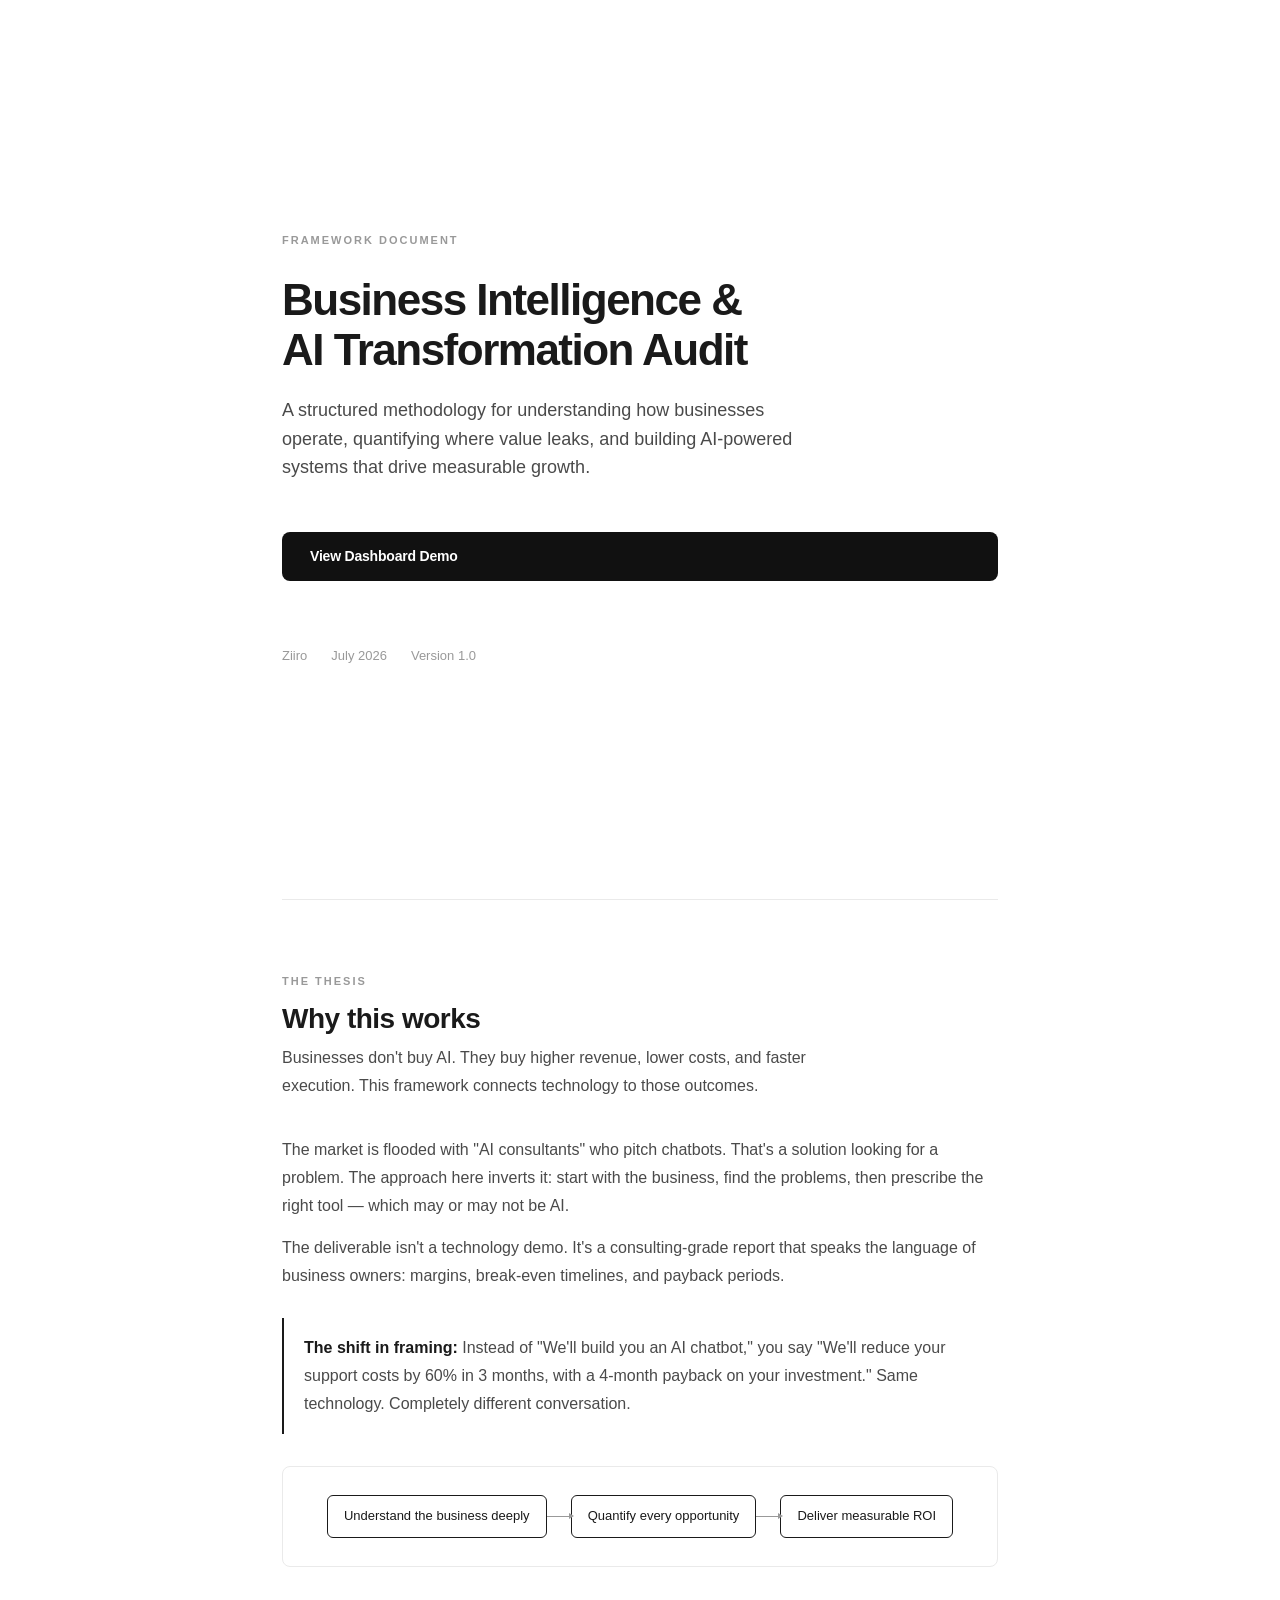
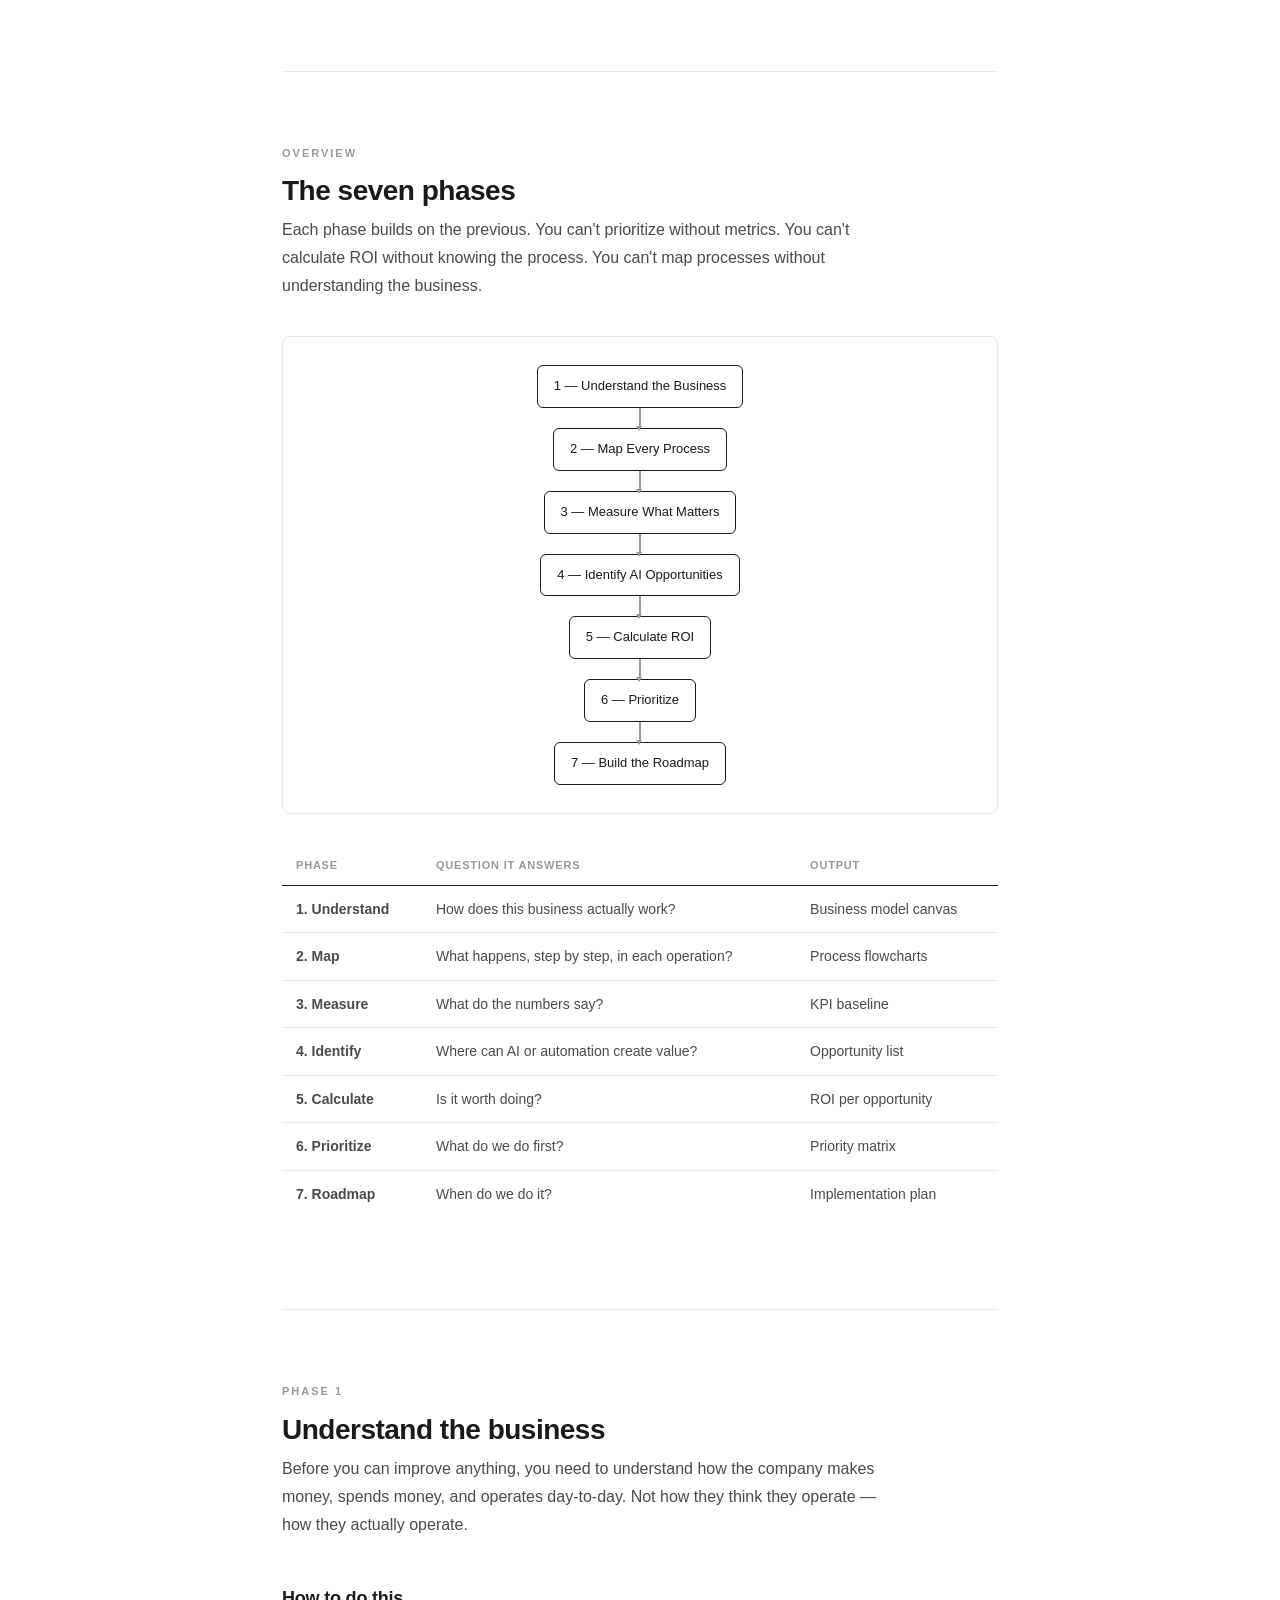
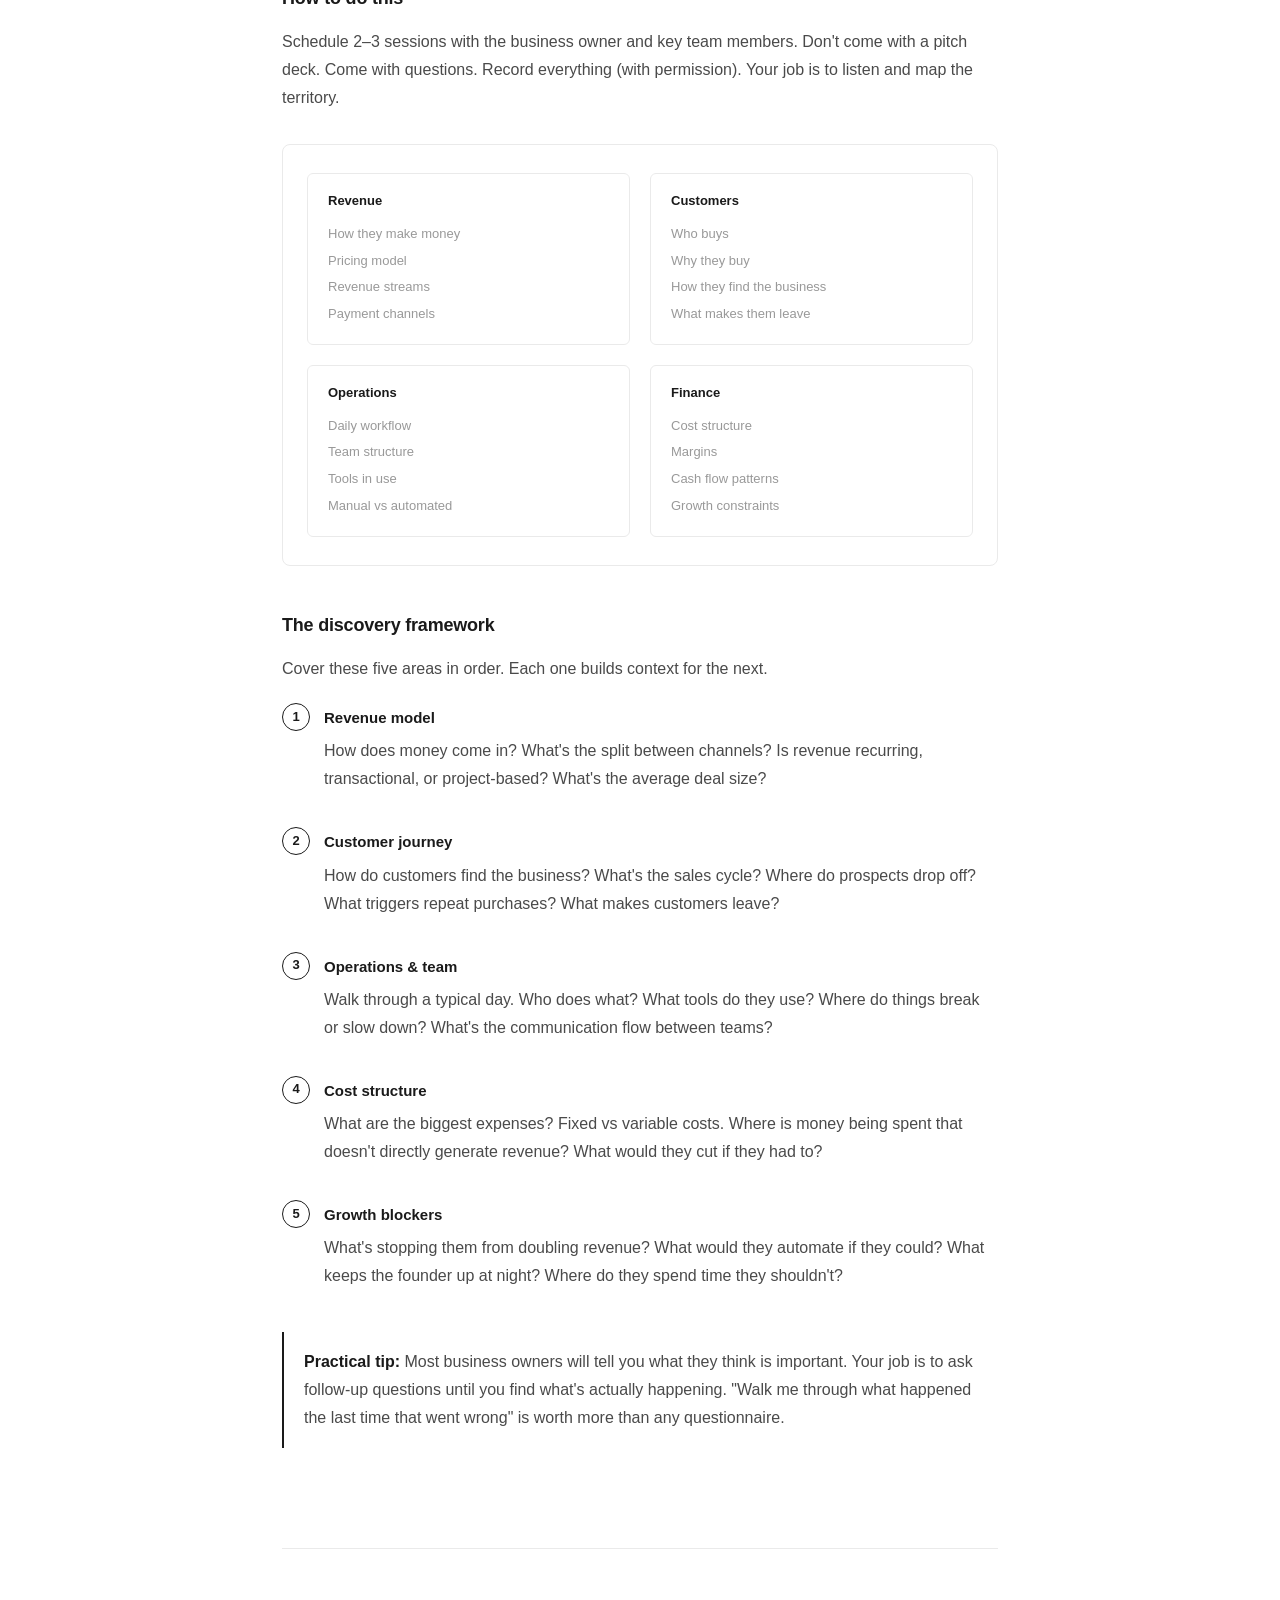
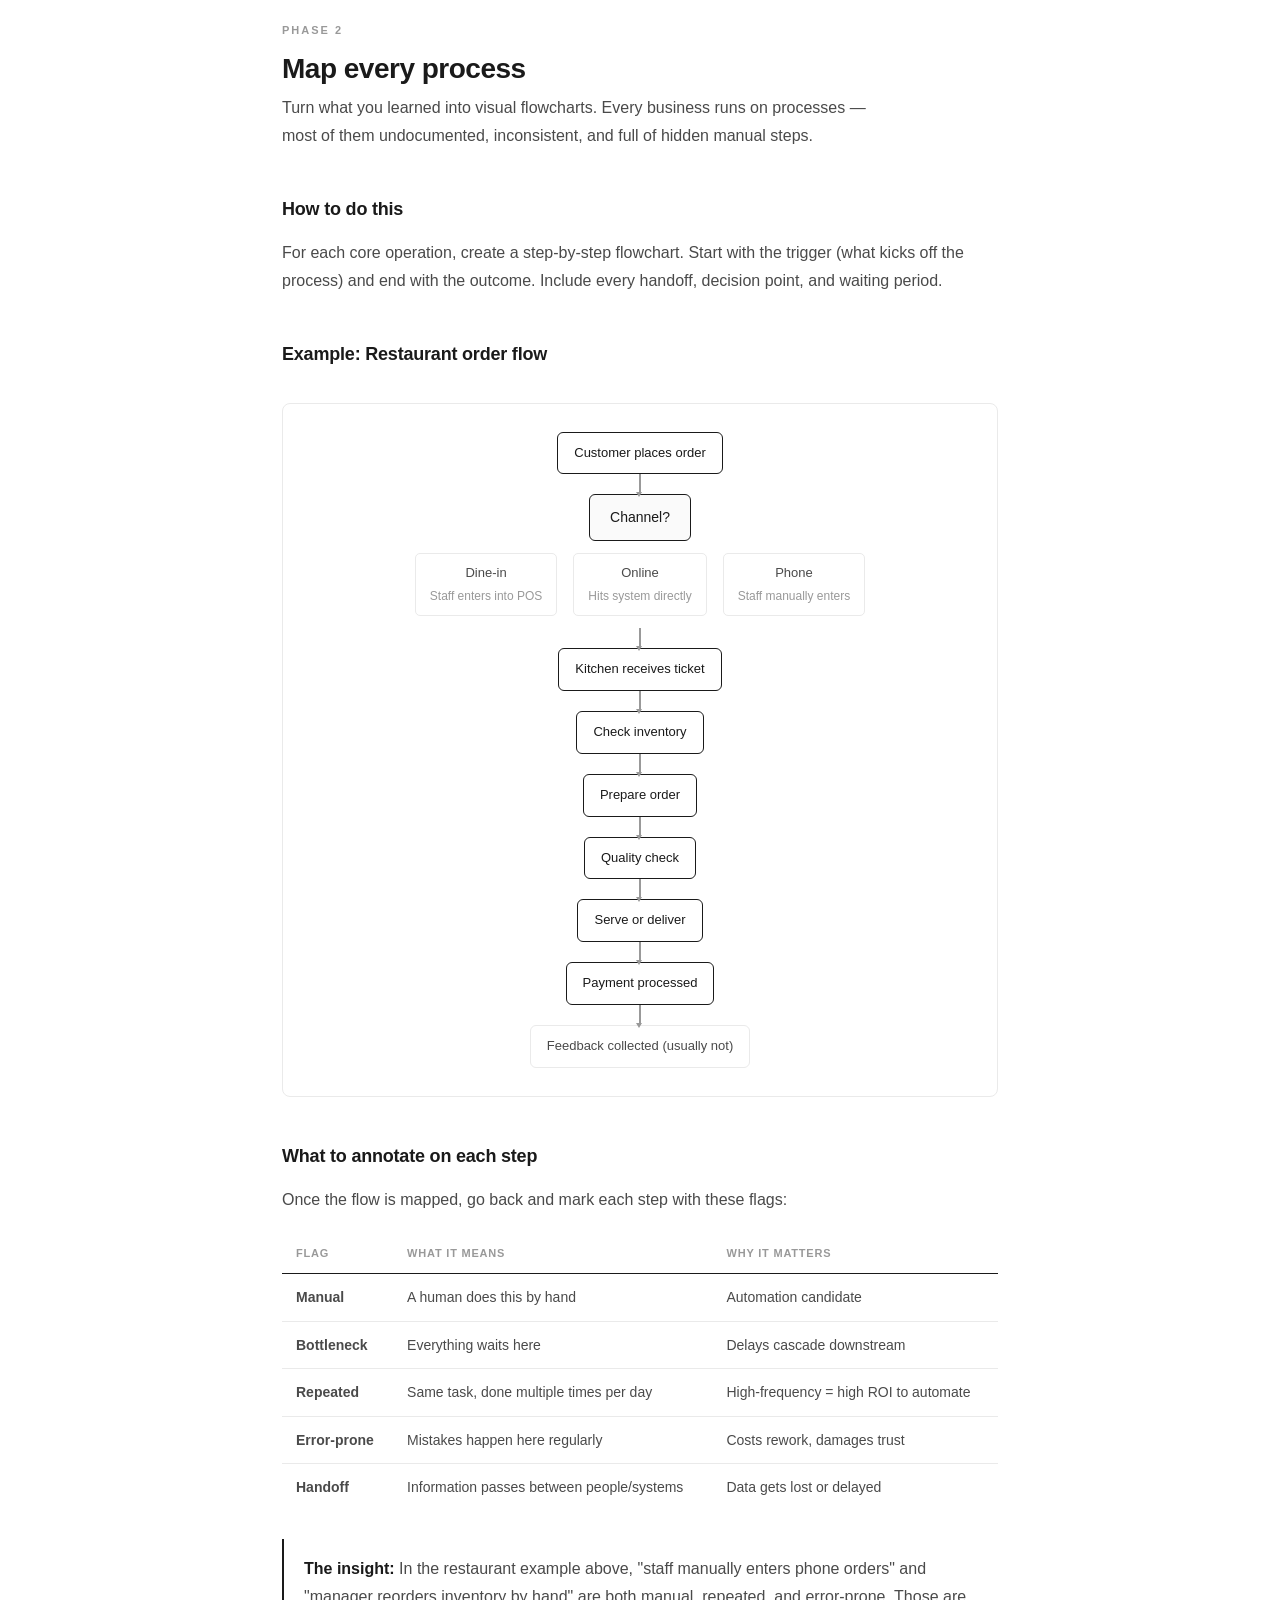
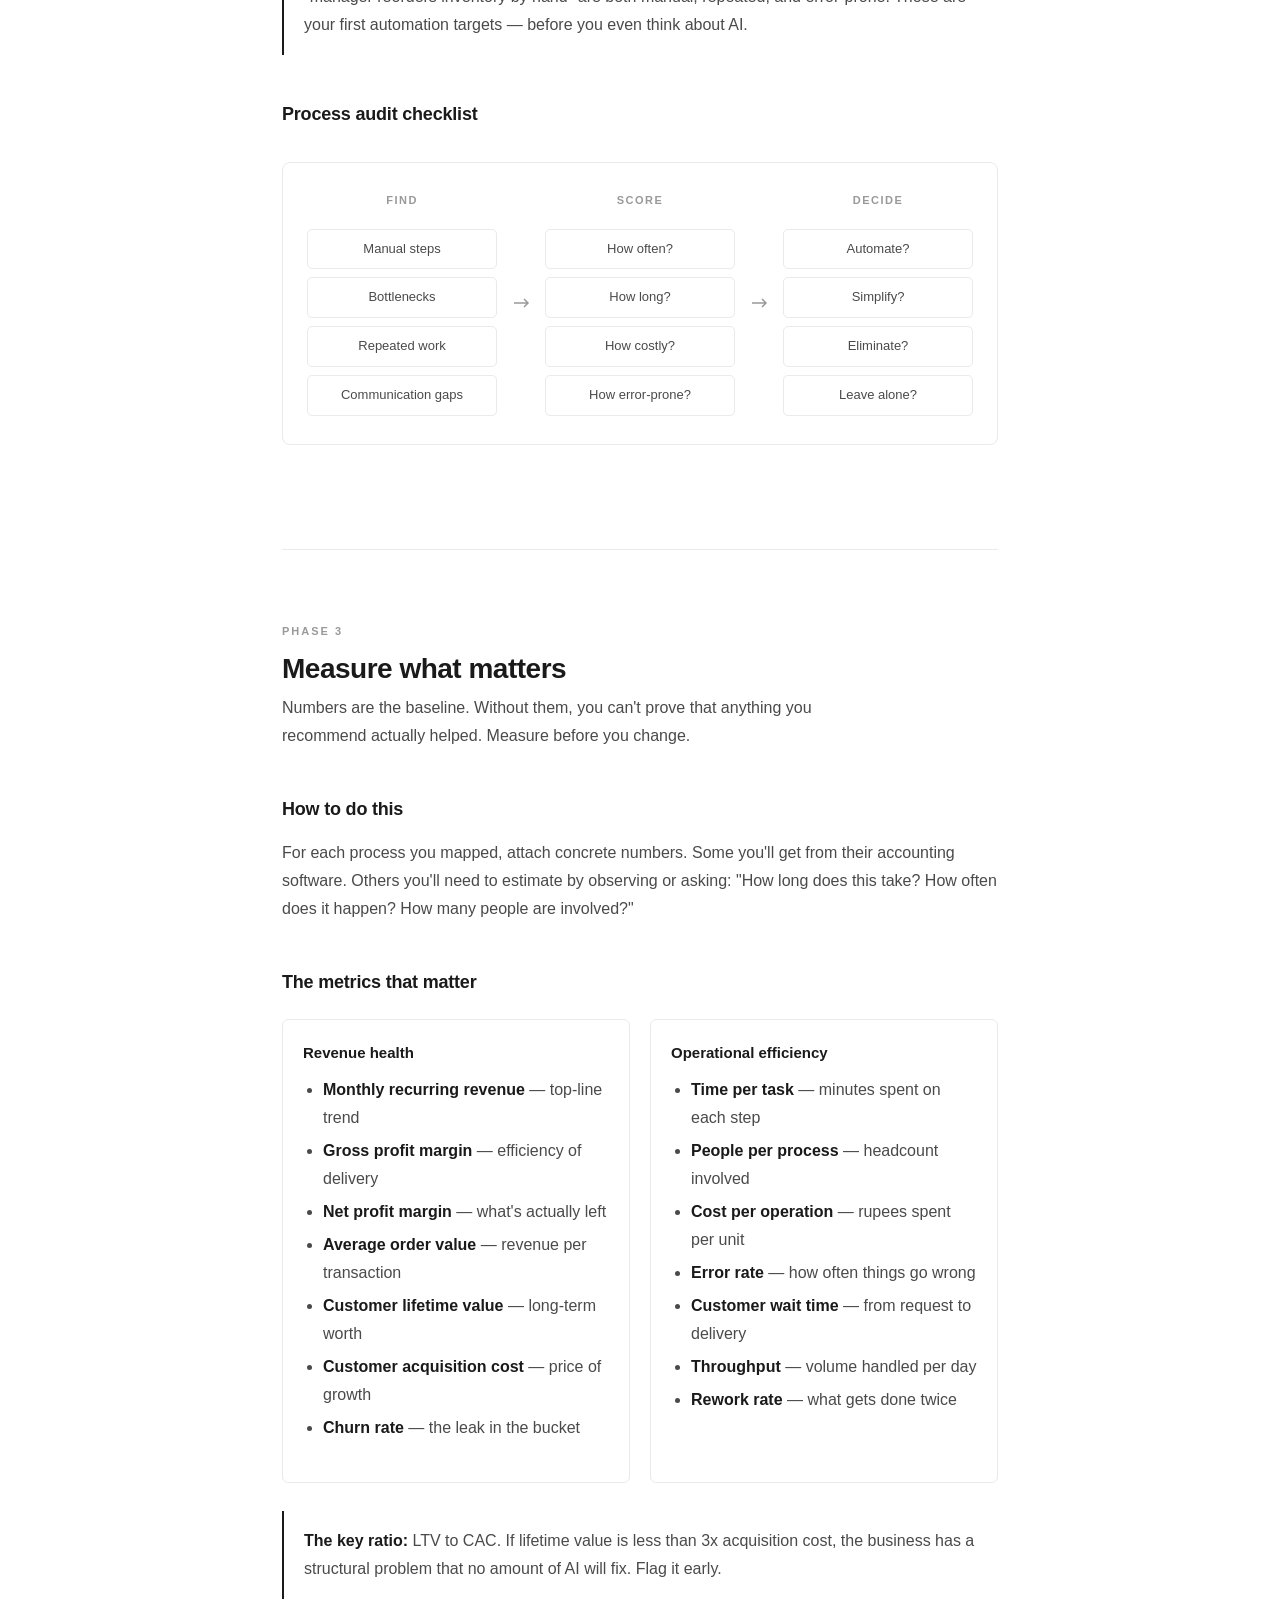
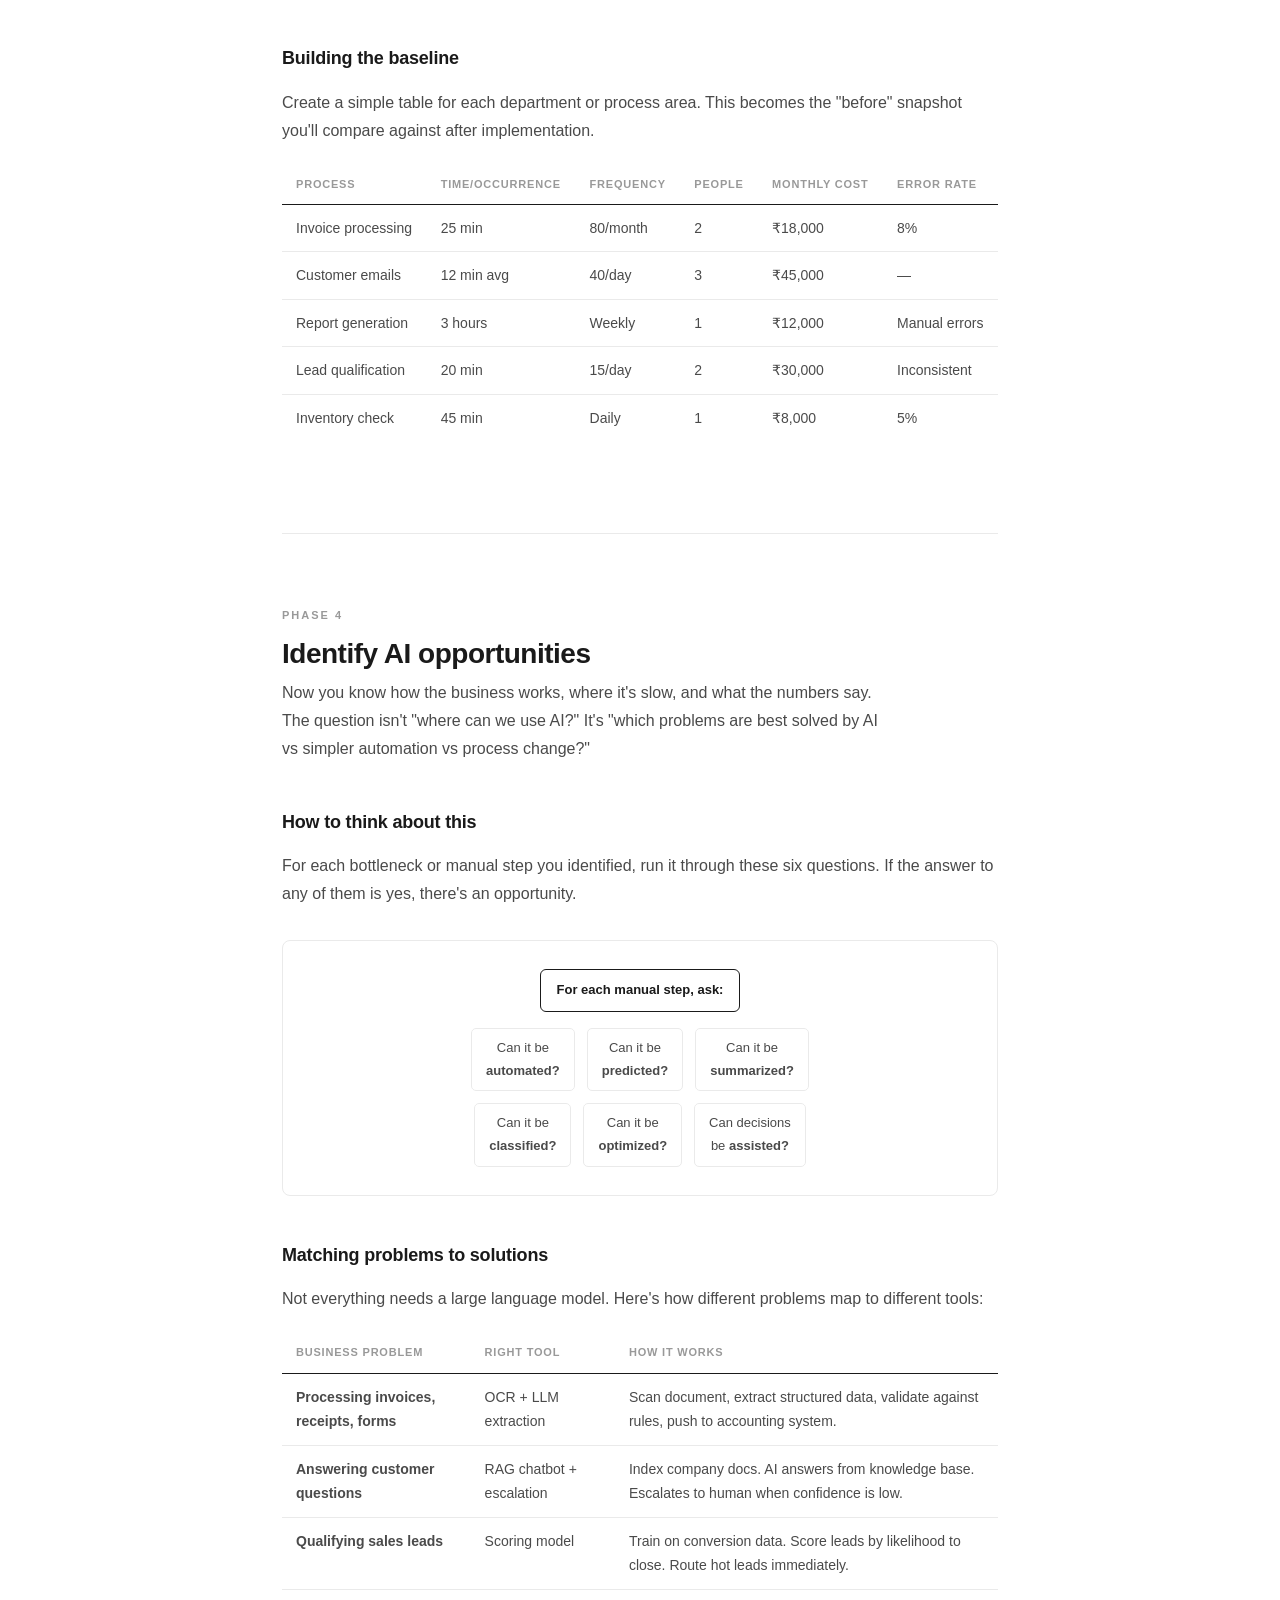
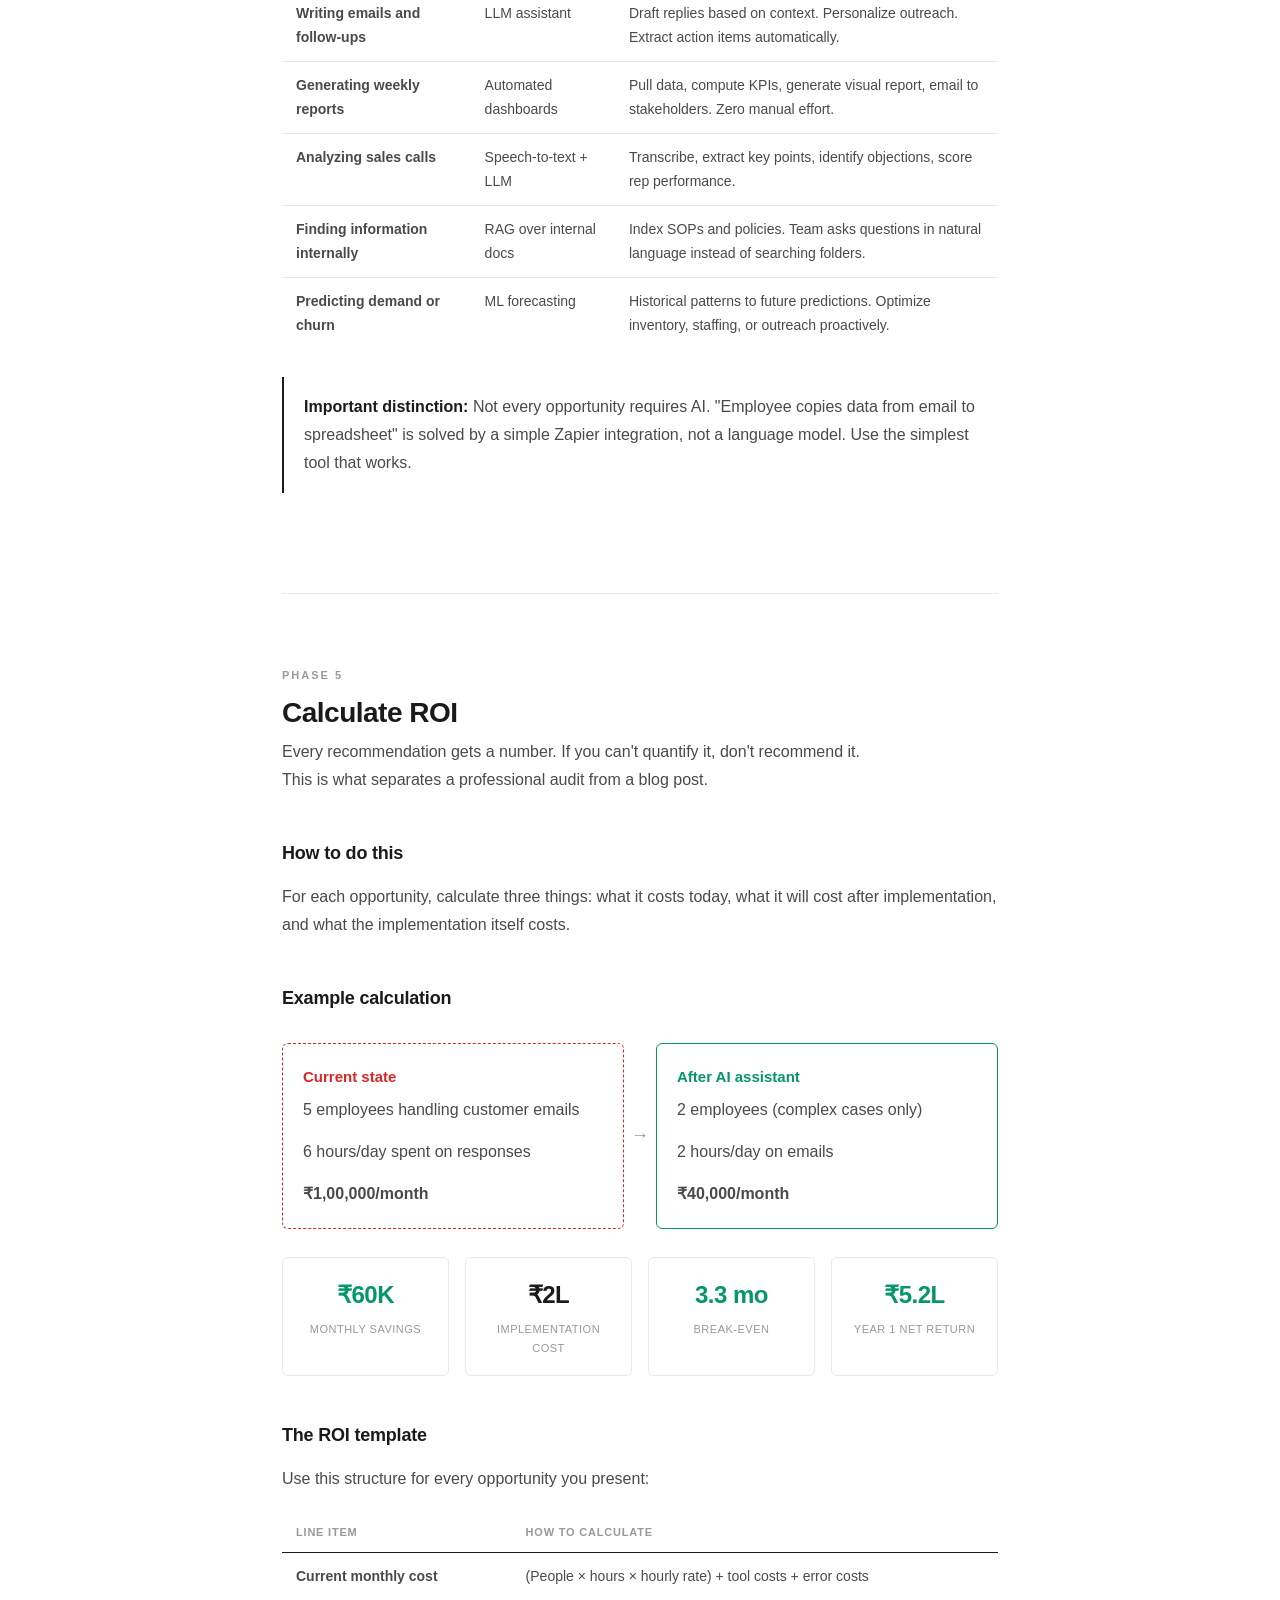
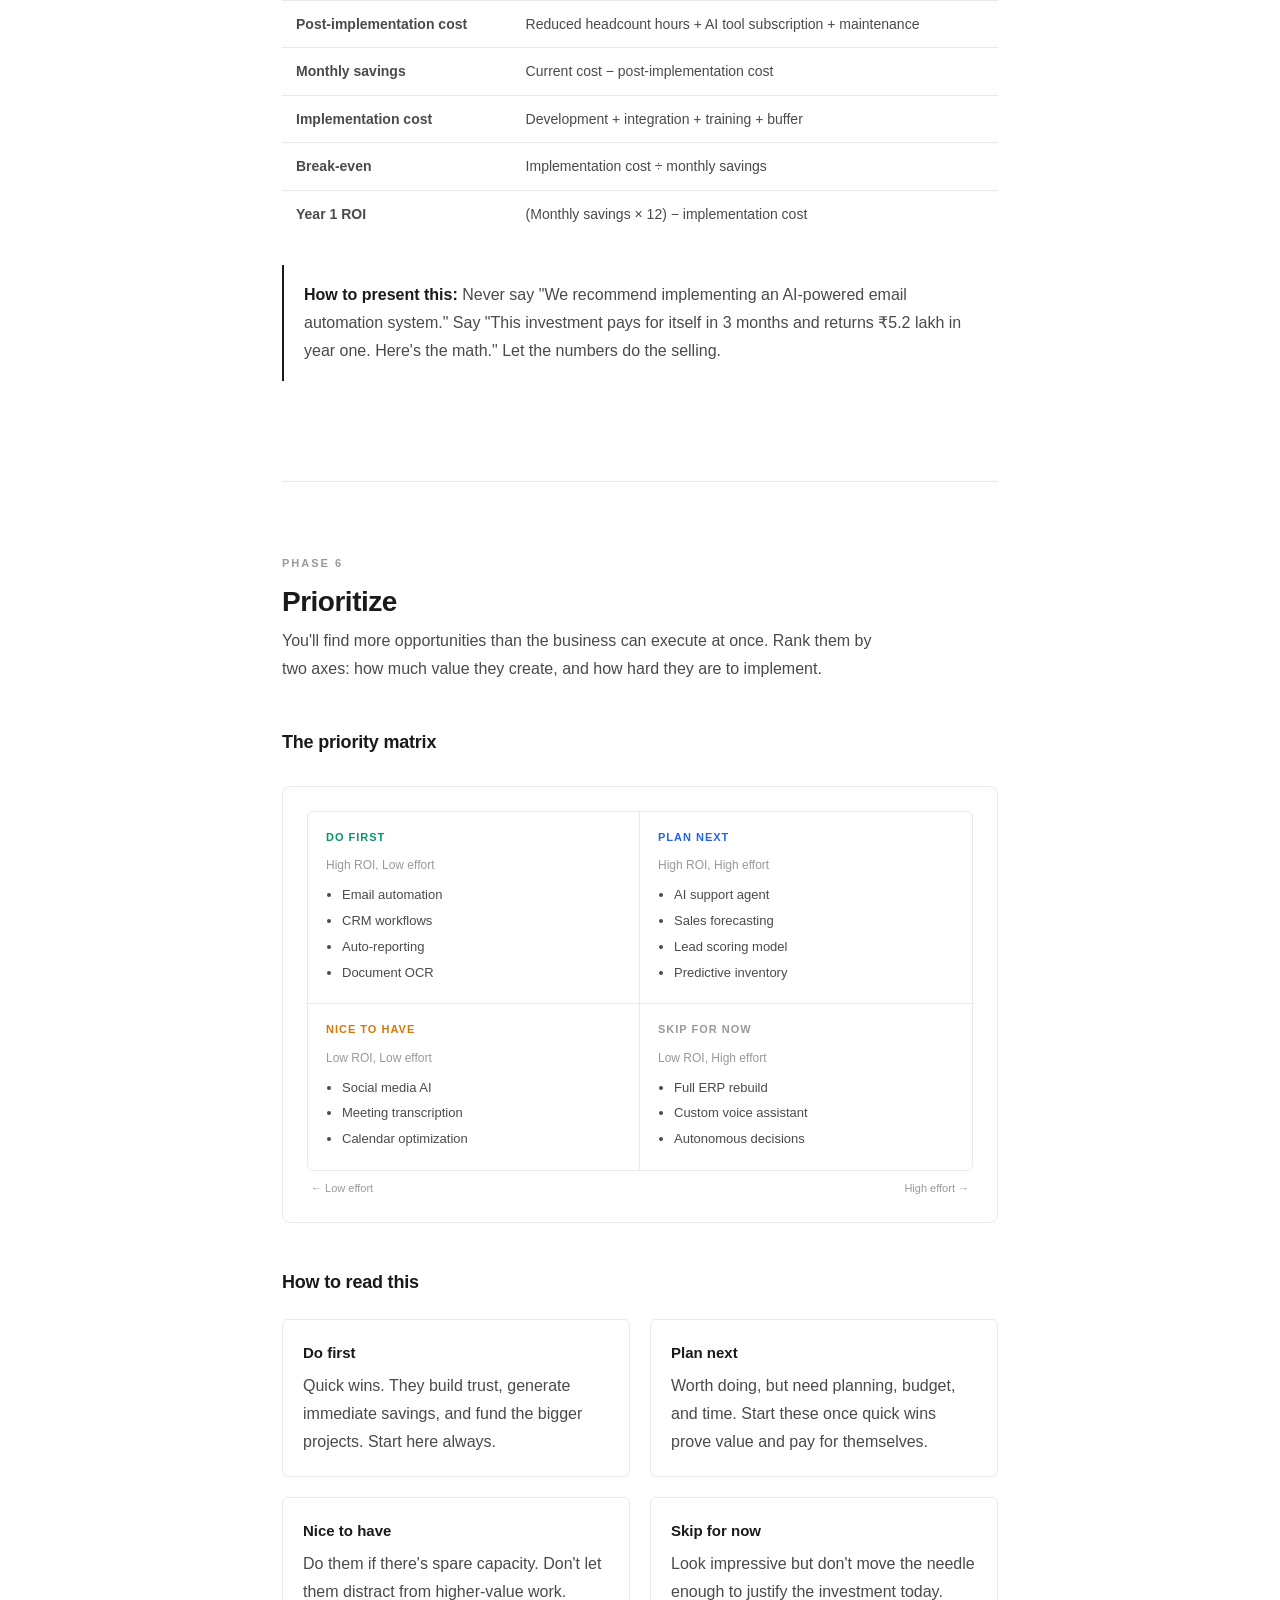
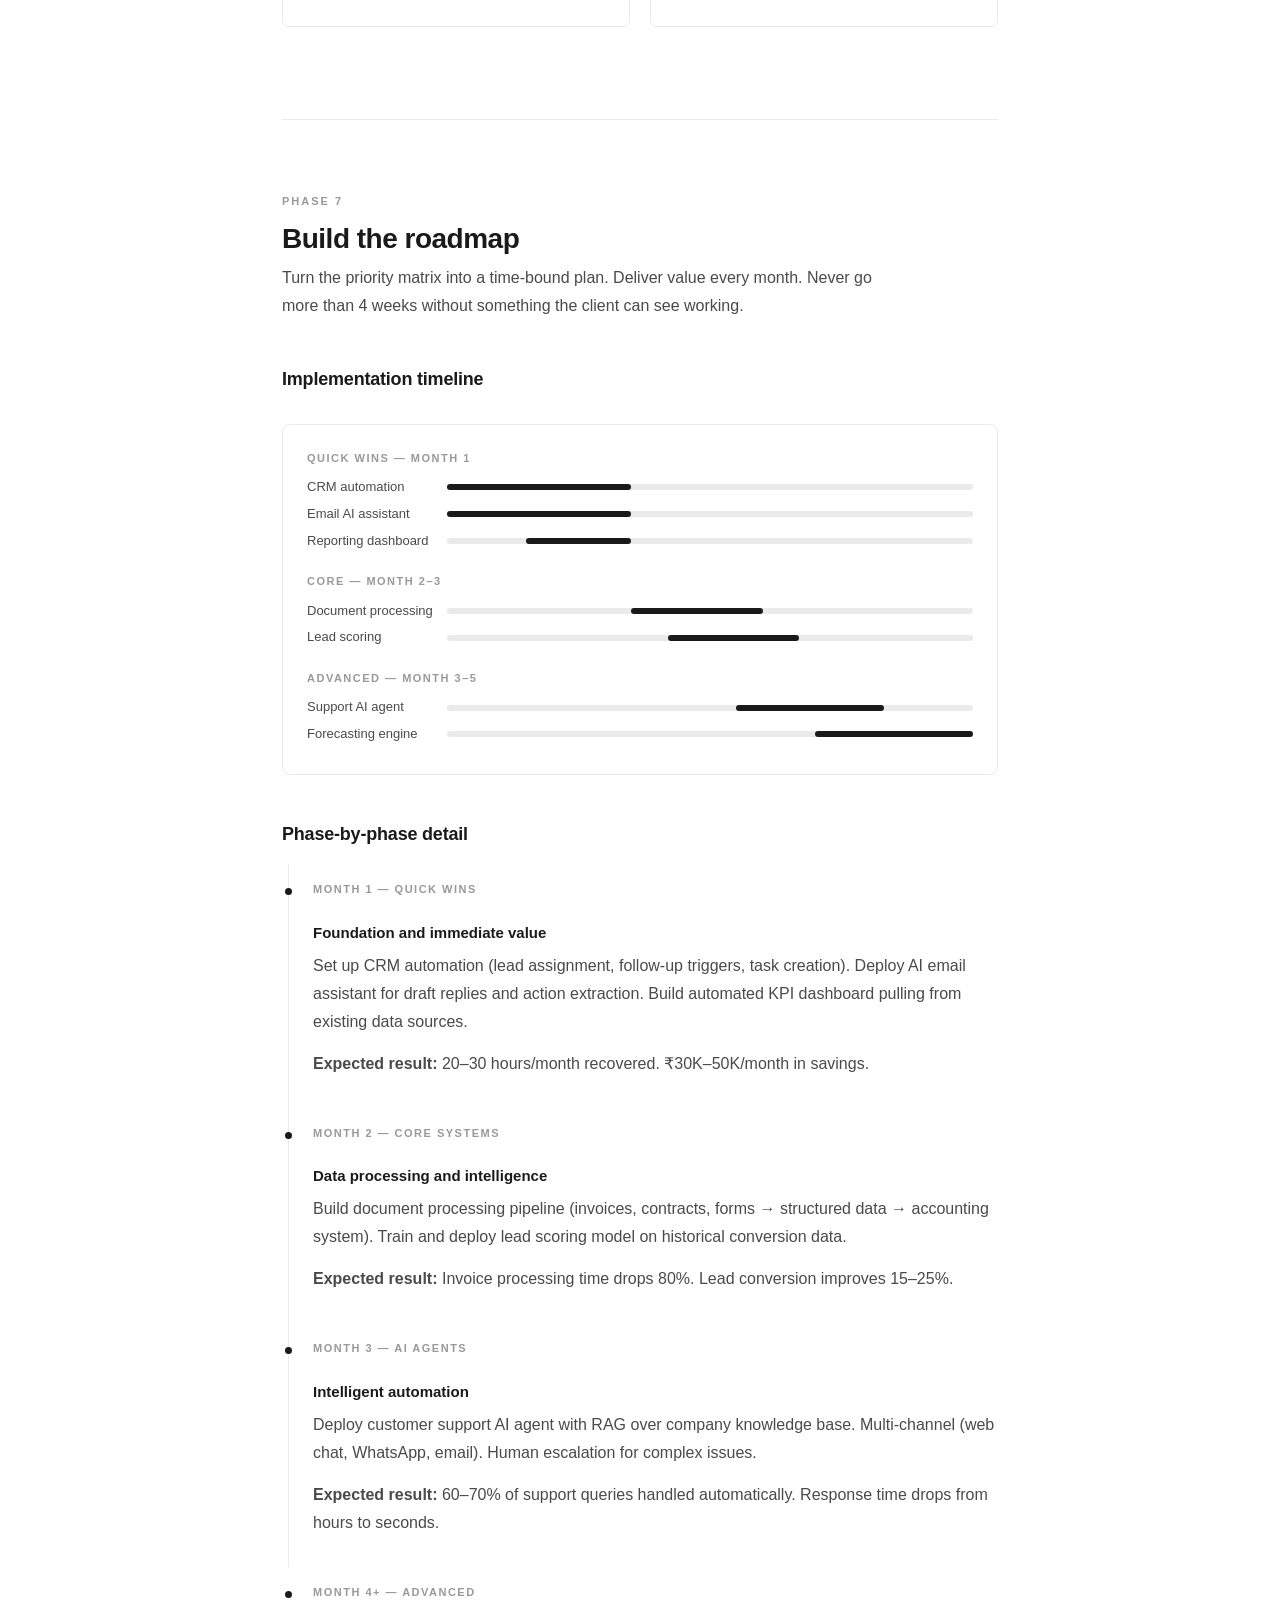
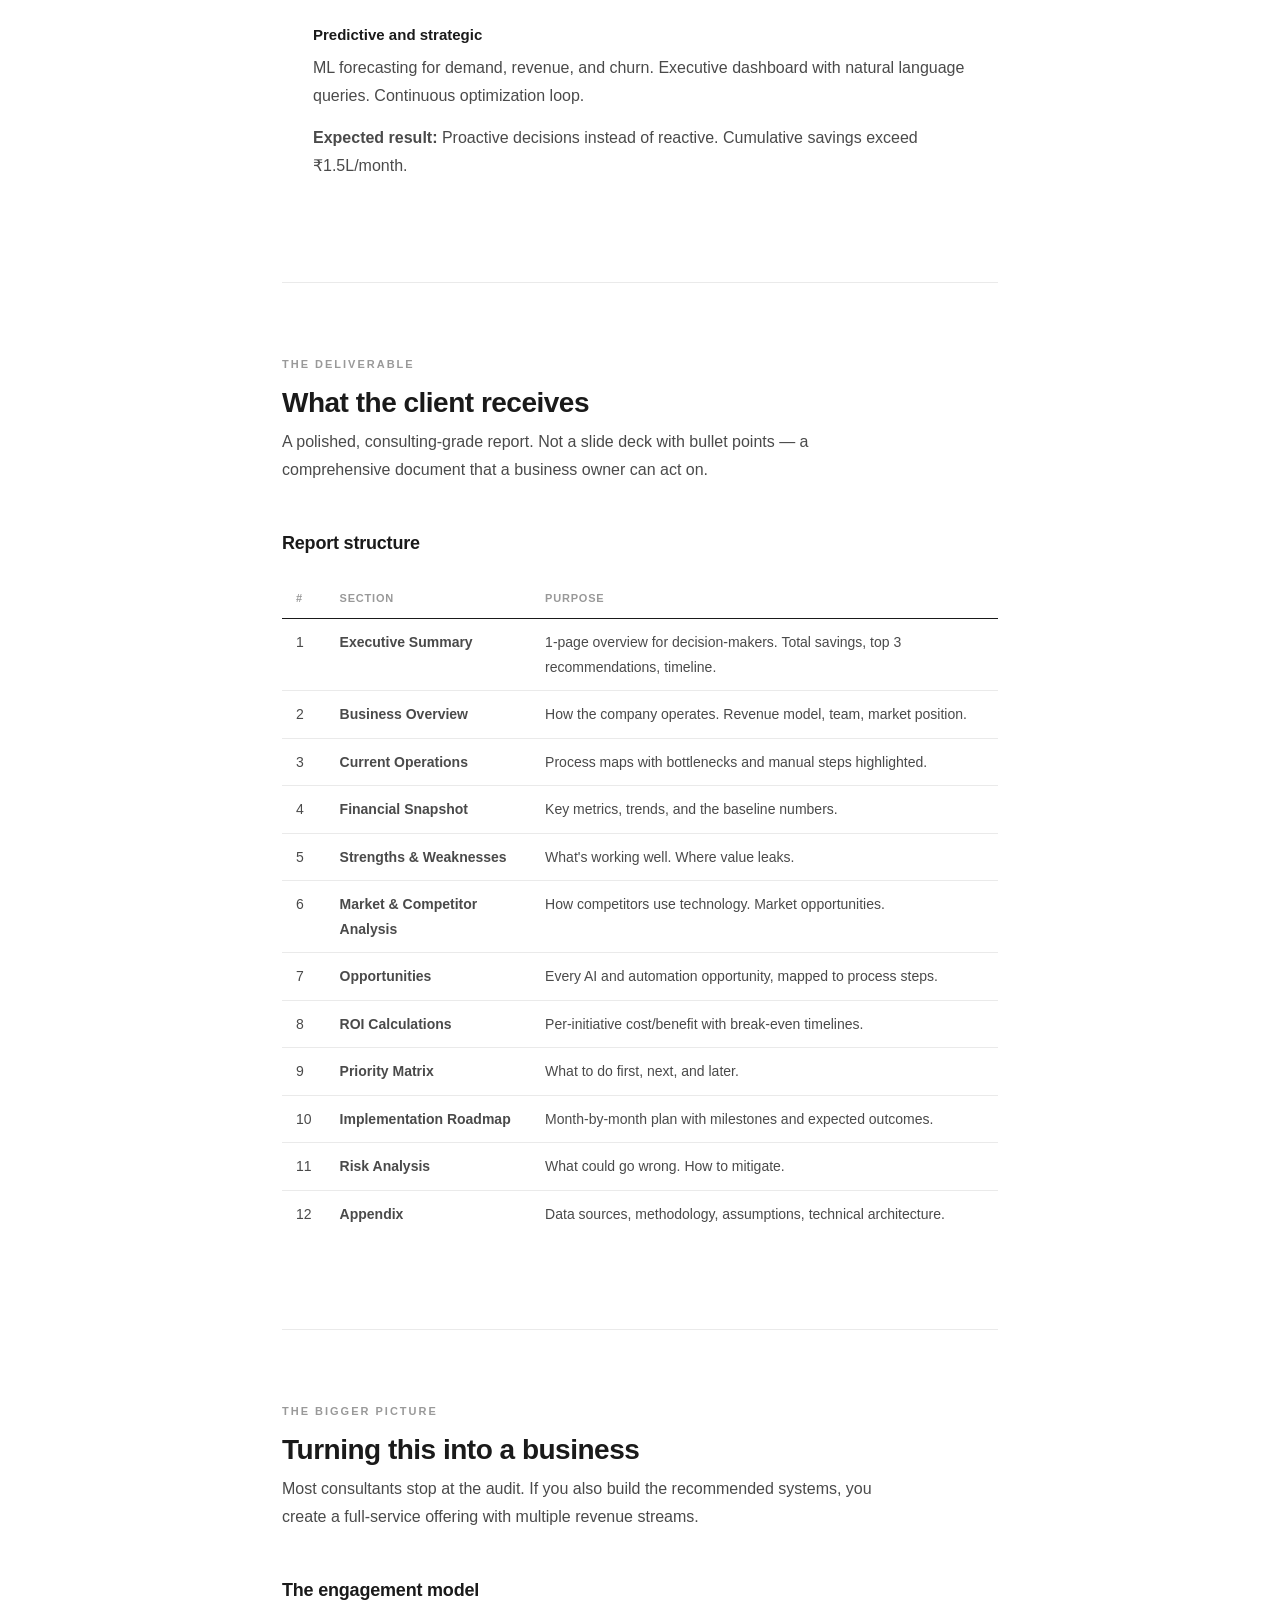
==== commit 44ae79df: "Add Business Intelligence dashboard demo with consulting-grade insights Full dashboard demo showing " ====
--- a/index.html
+++ b/index.html
@@ -526,6 +526,7 @@
     <div class="cover-label">Framework Document</div>
     <h1>Business Intelligence &<br>AI Transformation Audit</h1>
     <p>A structured methodology for understanding how businesses operate, quantifying where value leaks, and building AI-powered systems that drive measurable growth.</p>
+    <a href="dashboard-demo/index.html" style="display:inline-block; margin-top:36px; padding:12px 28px; background:var(--accent); color:#fff; border-radius:8px; font-size:14px; font-weight:600; text-decoration:none; letter-spacing:-0.2px;">View Dashboard Demo</a>
     <div class="cover-footer">
         <span>Ziiro</span>
         <span>July 2026</span>
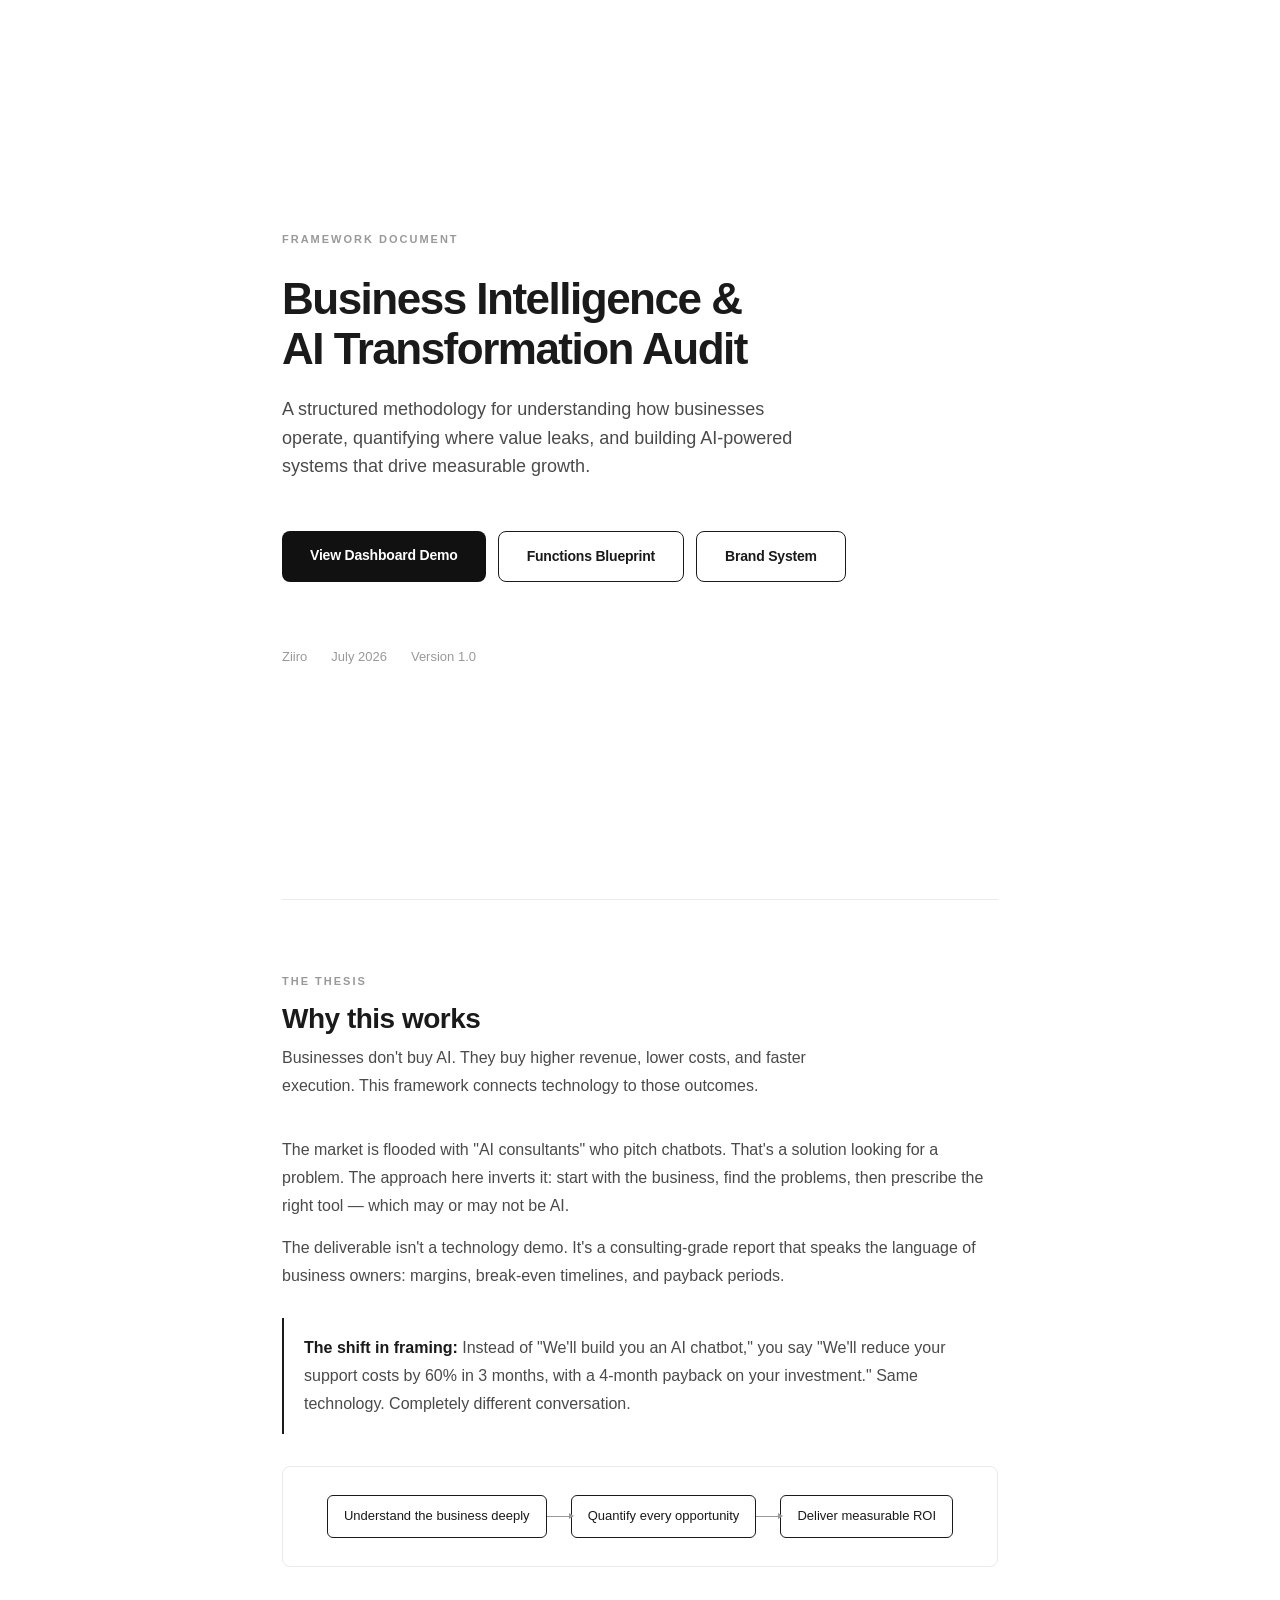
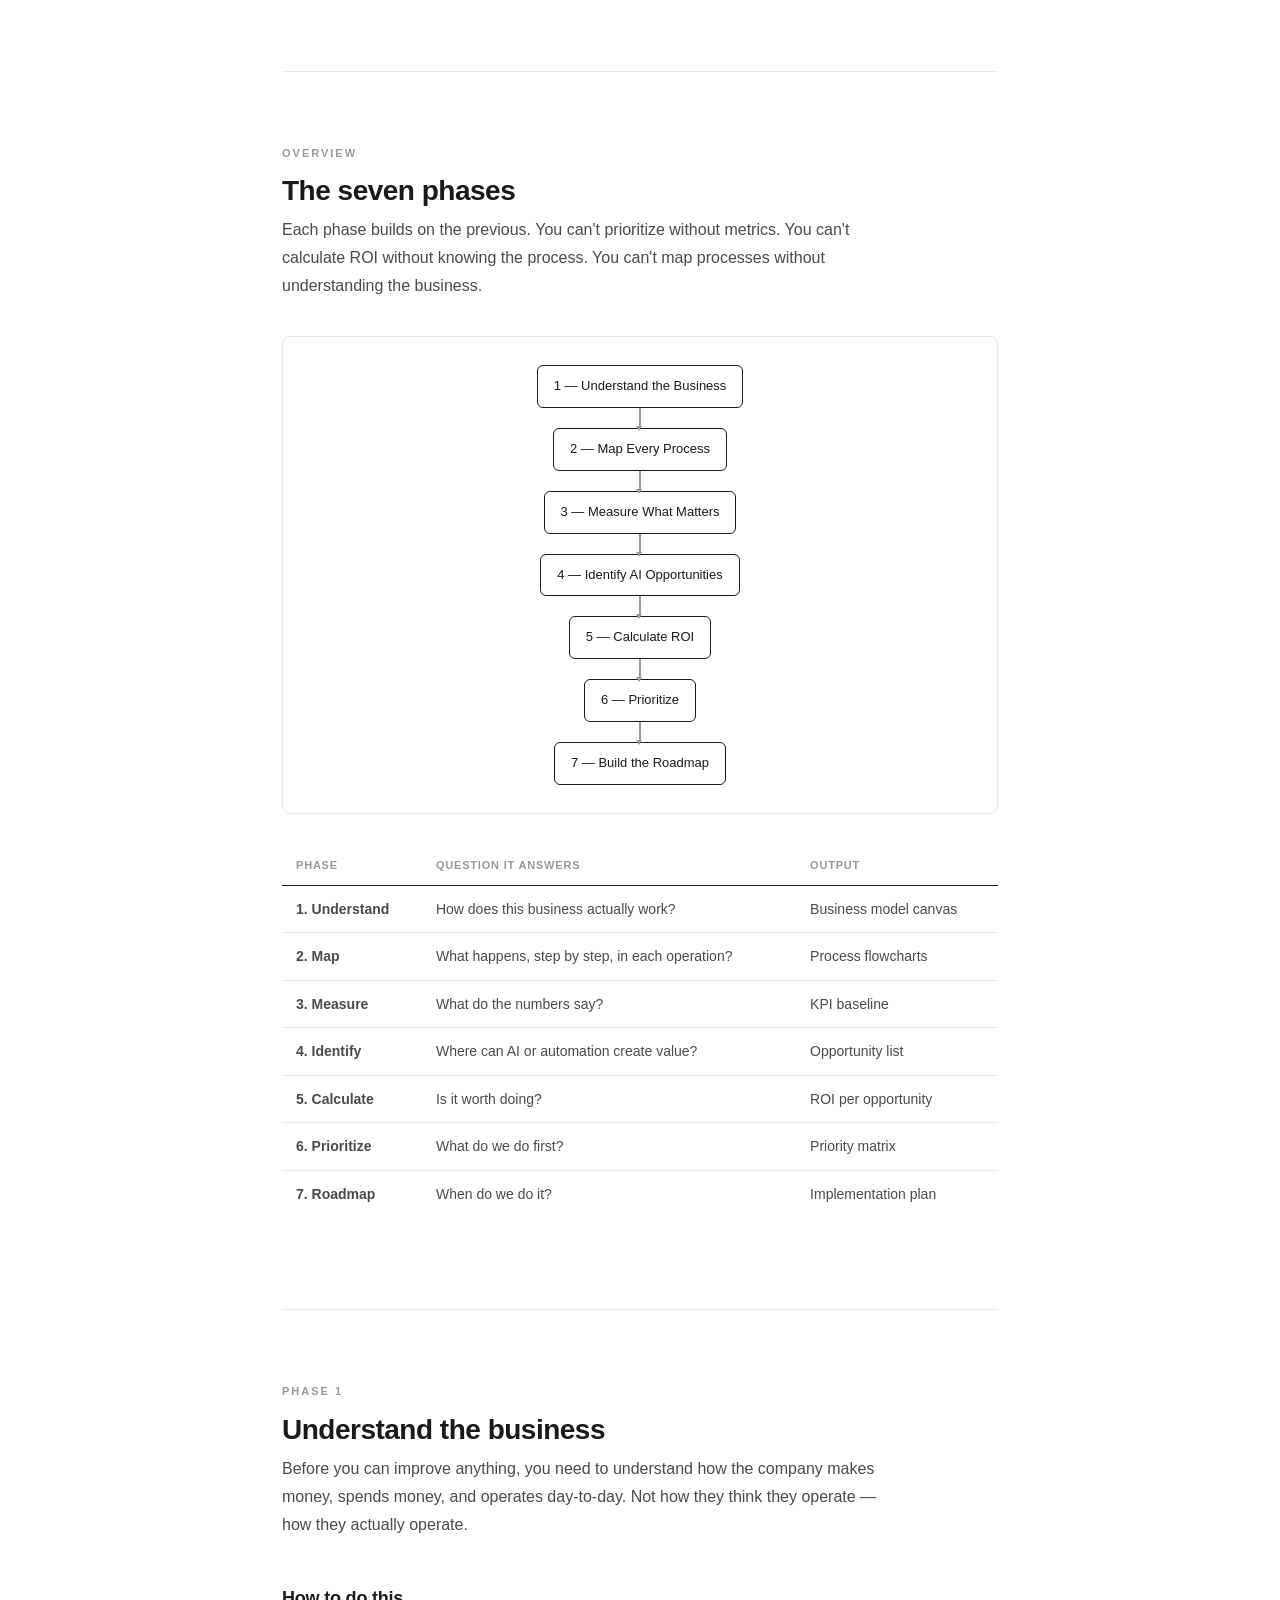
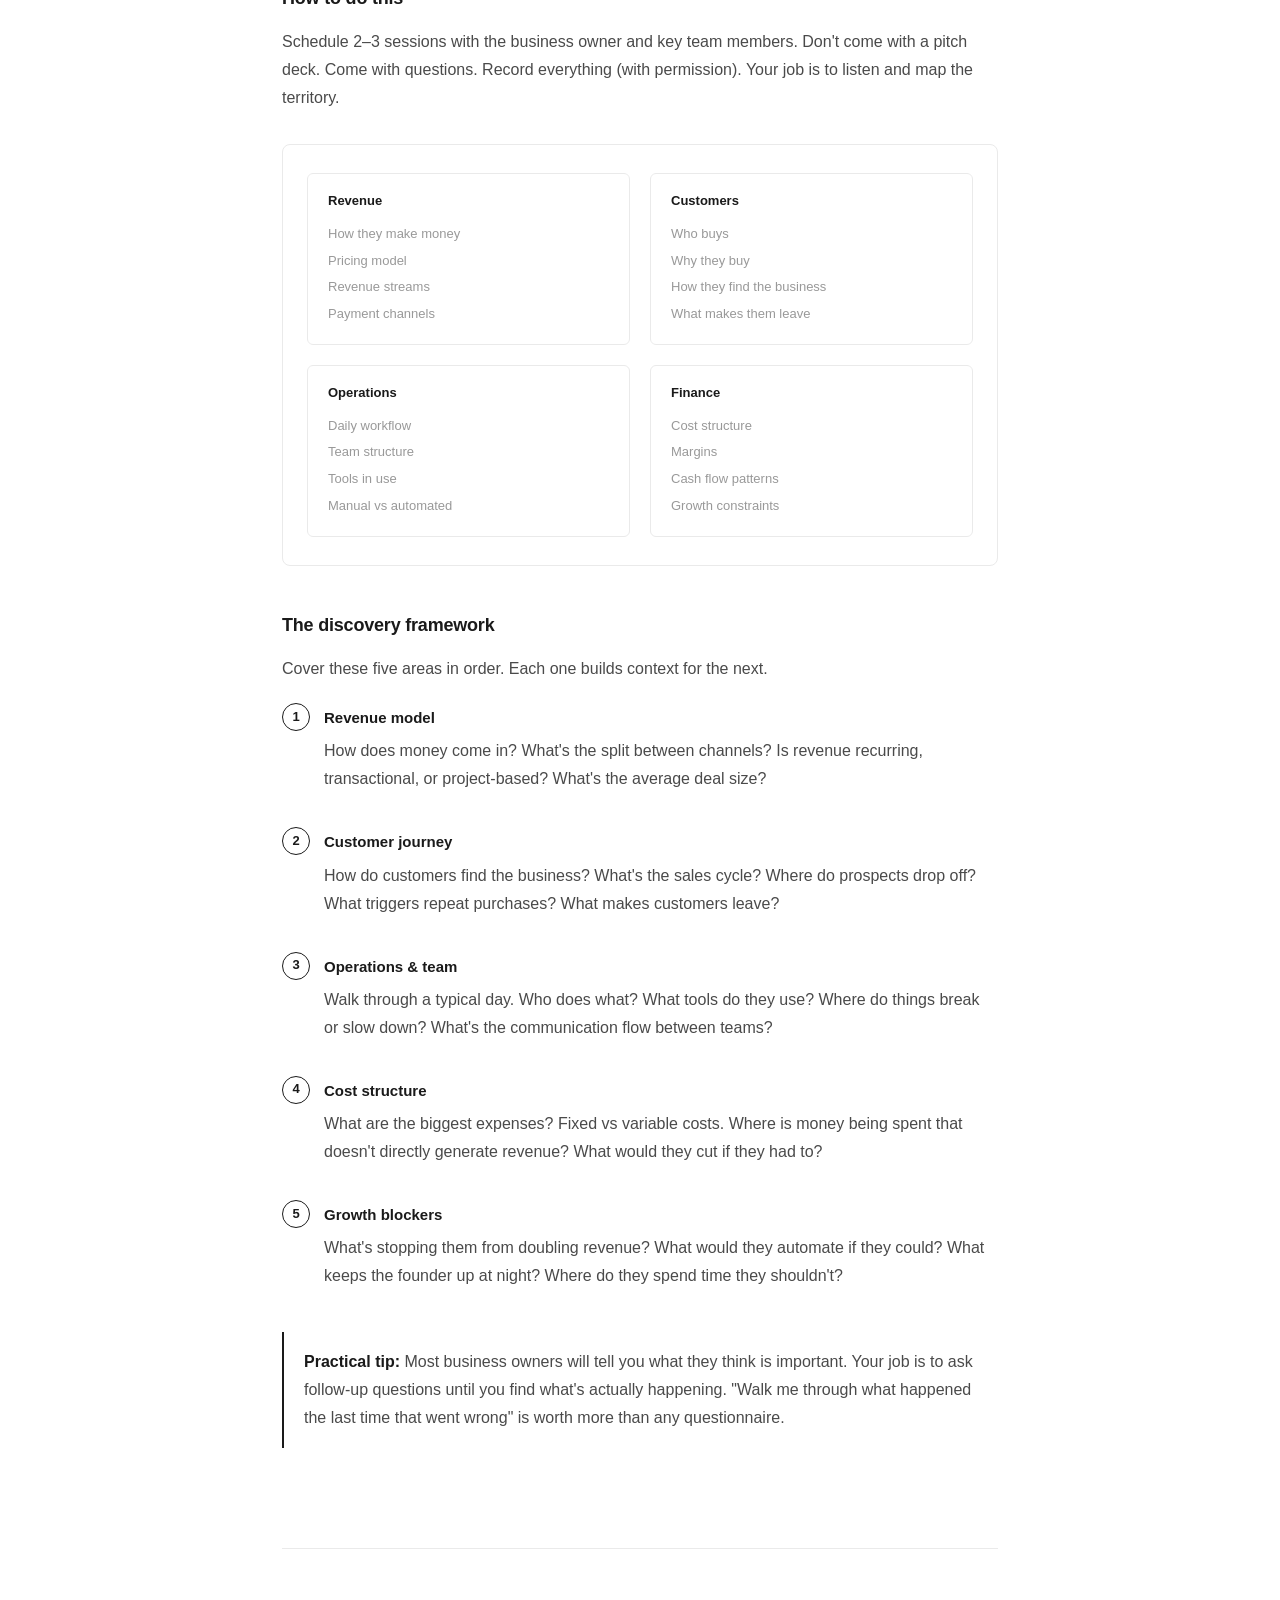
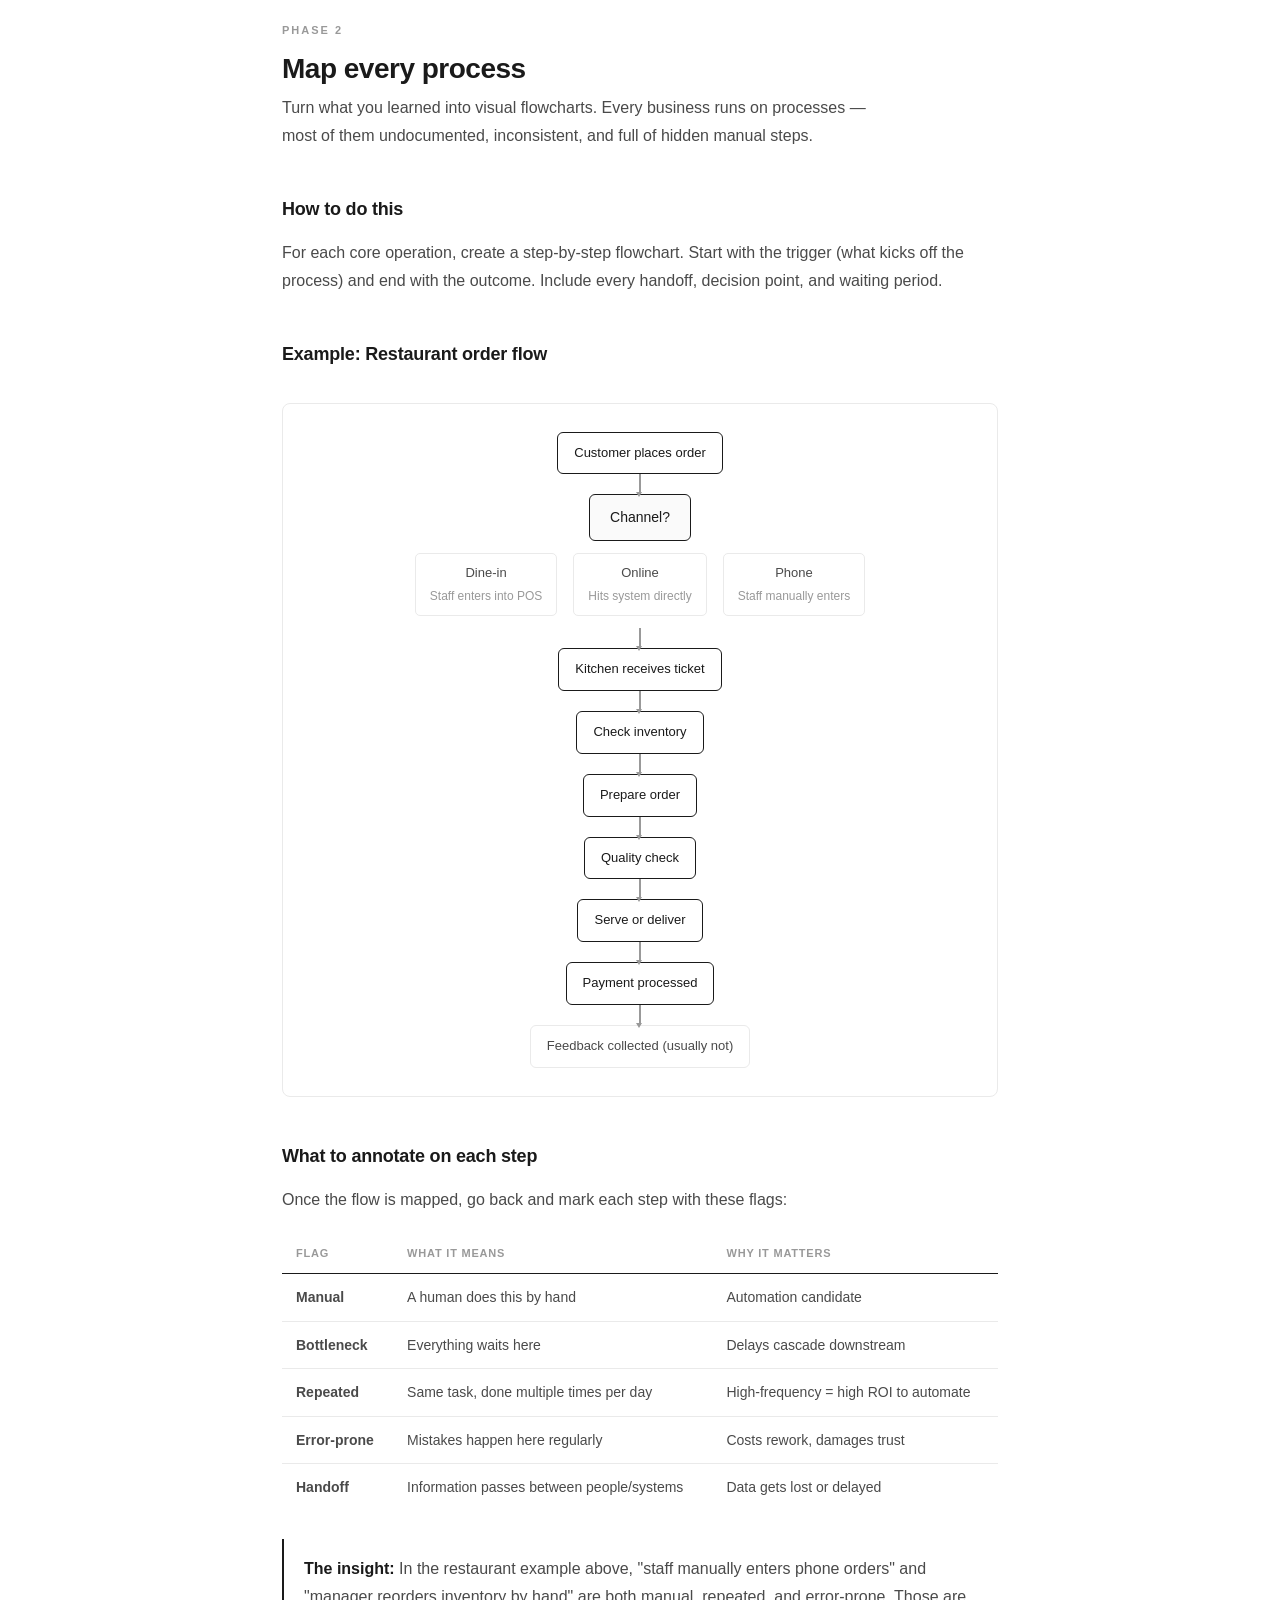
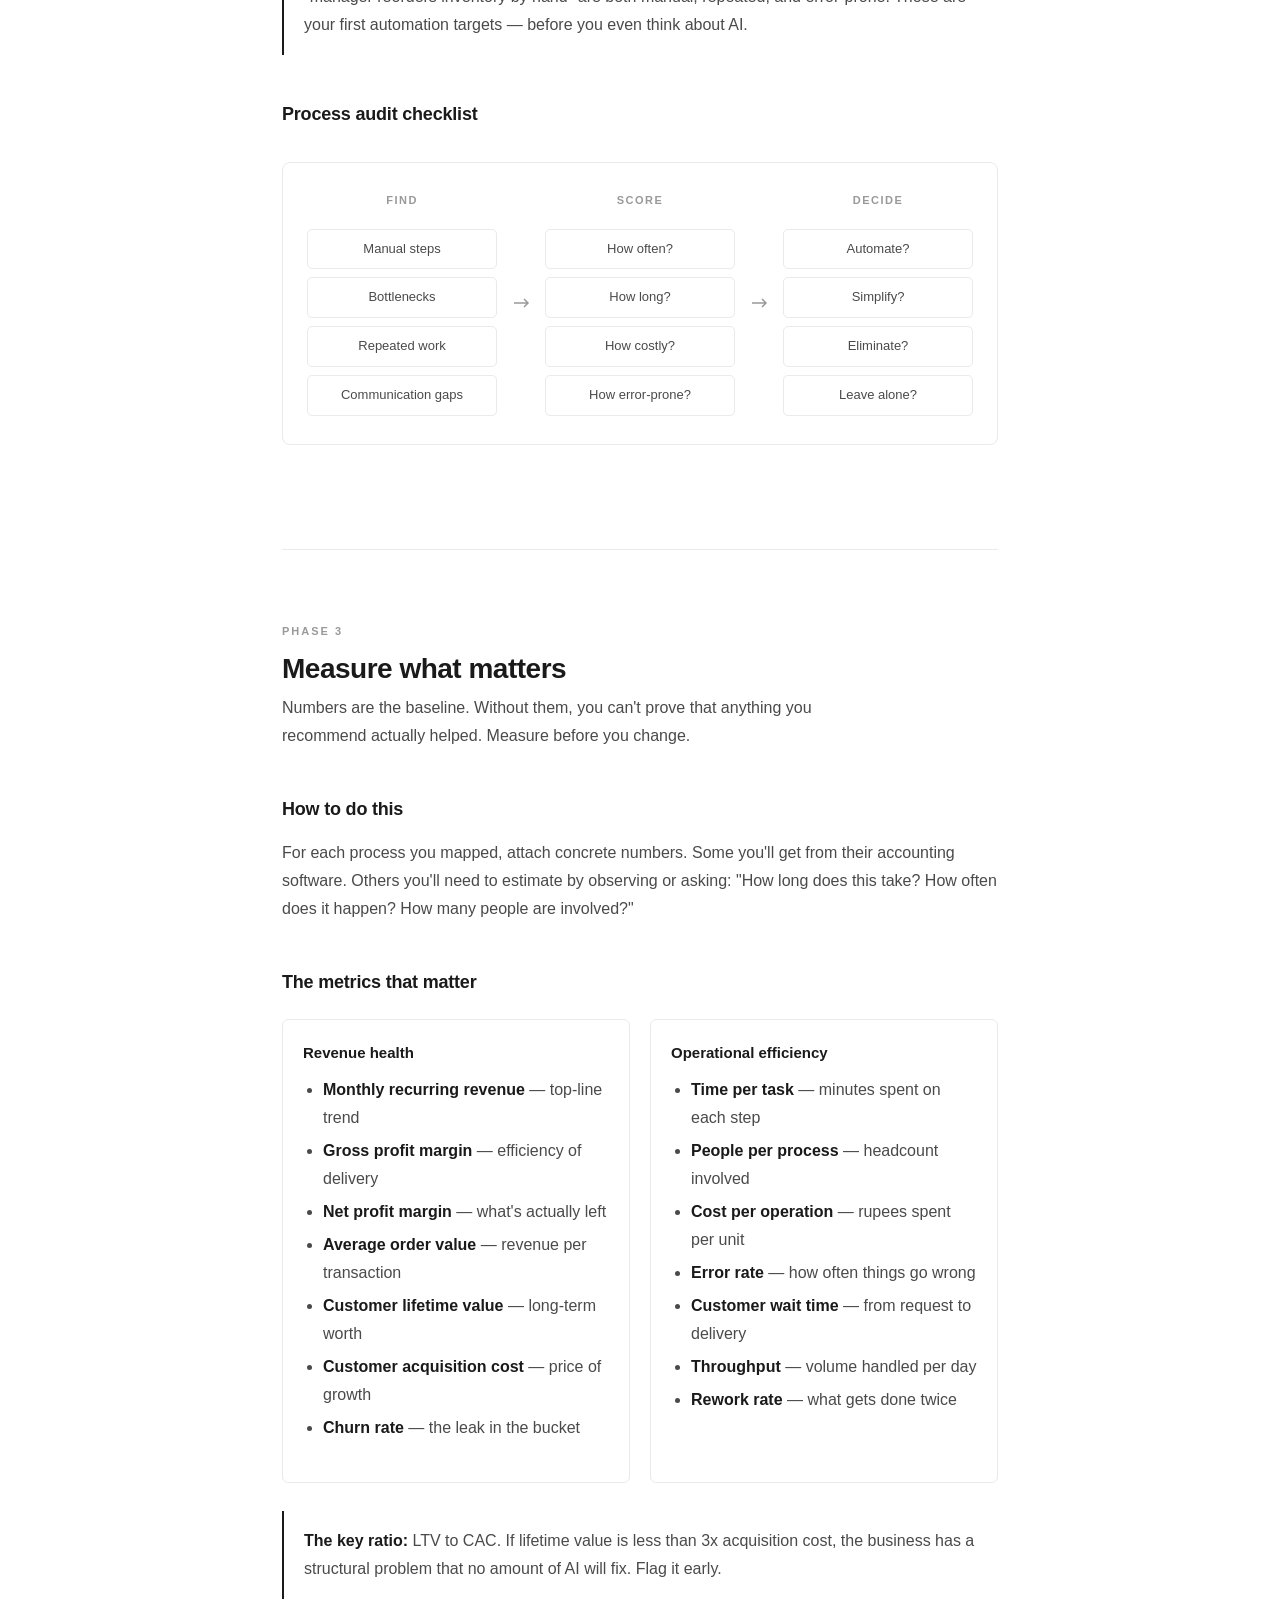
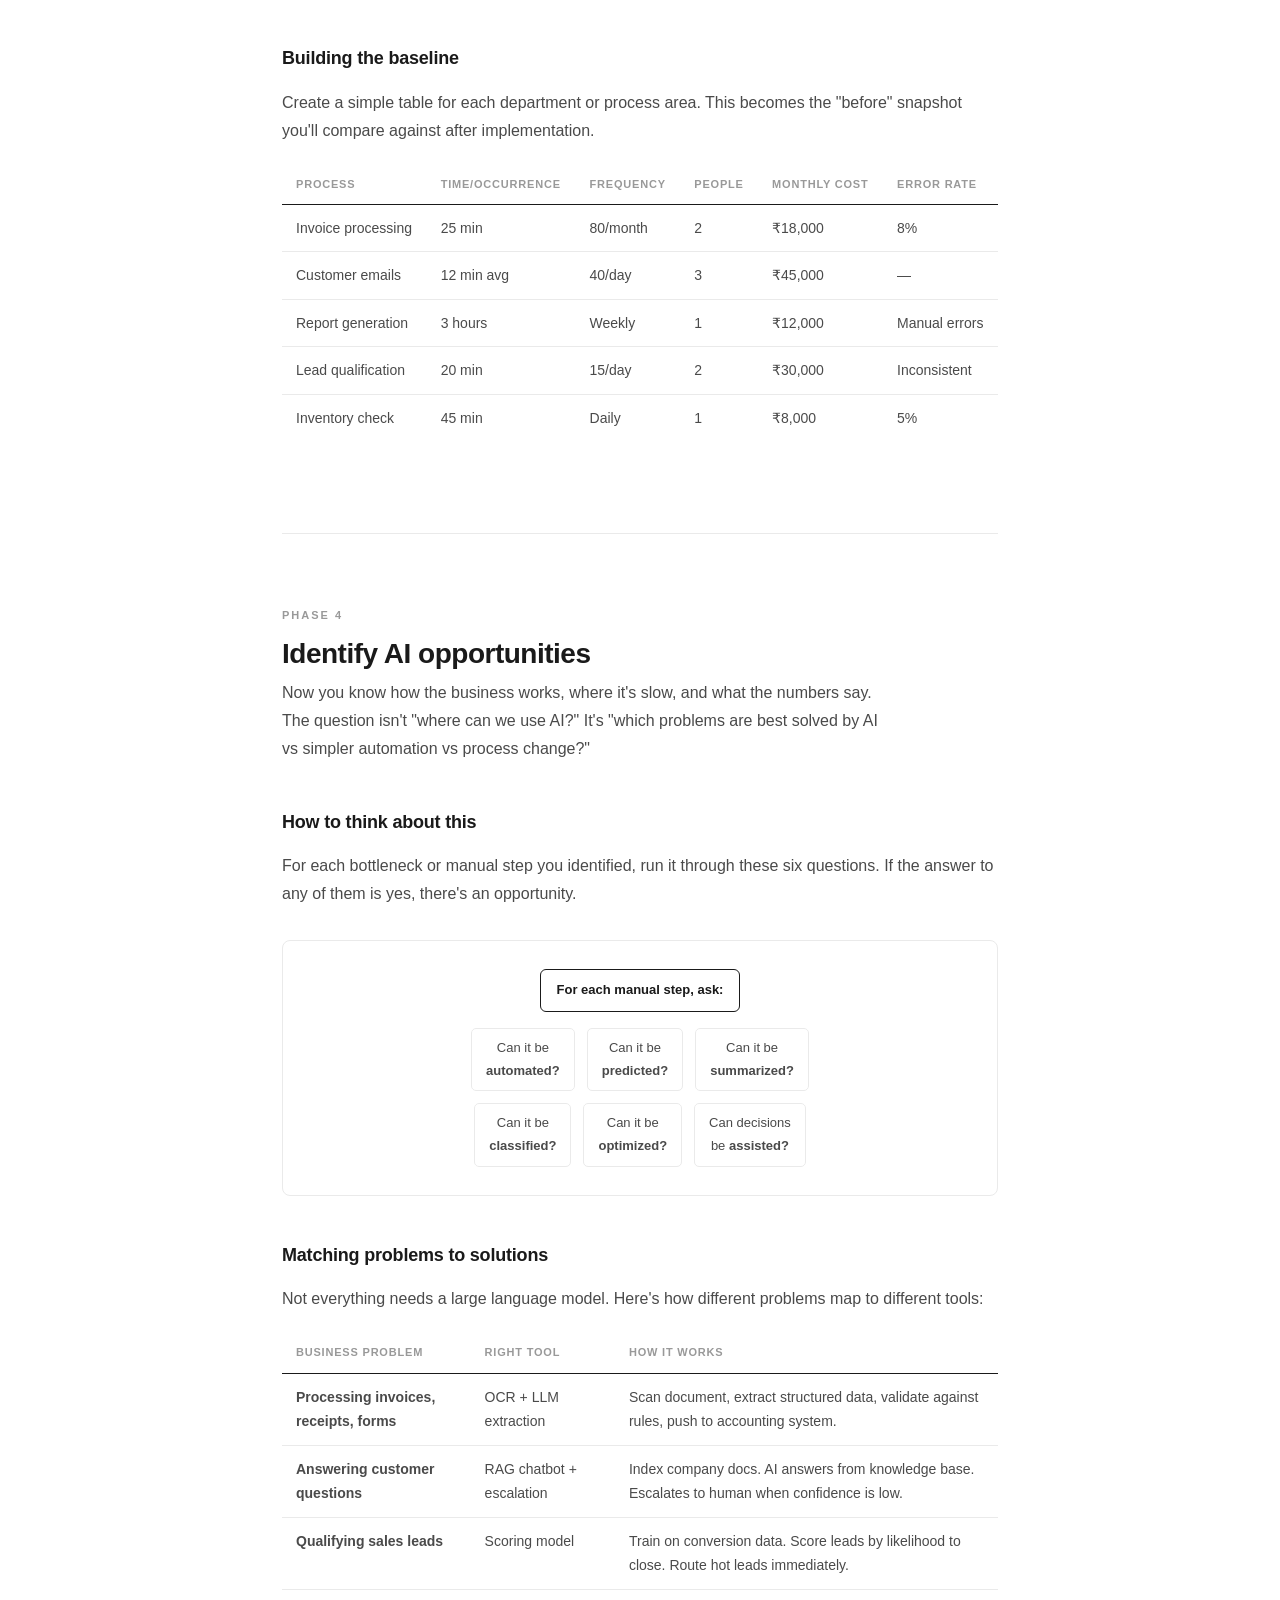
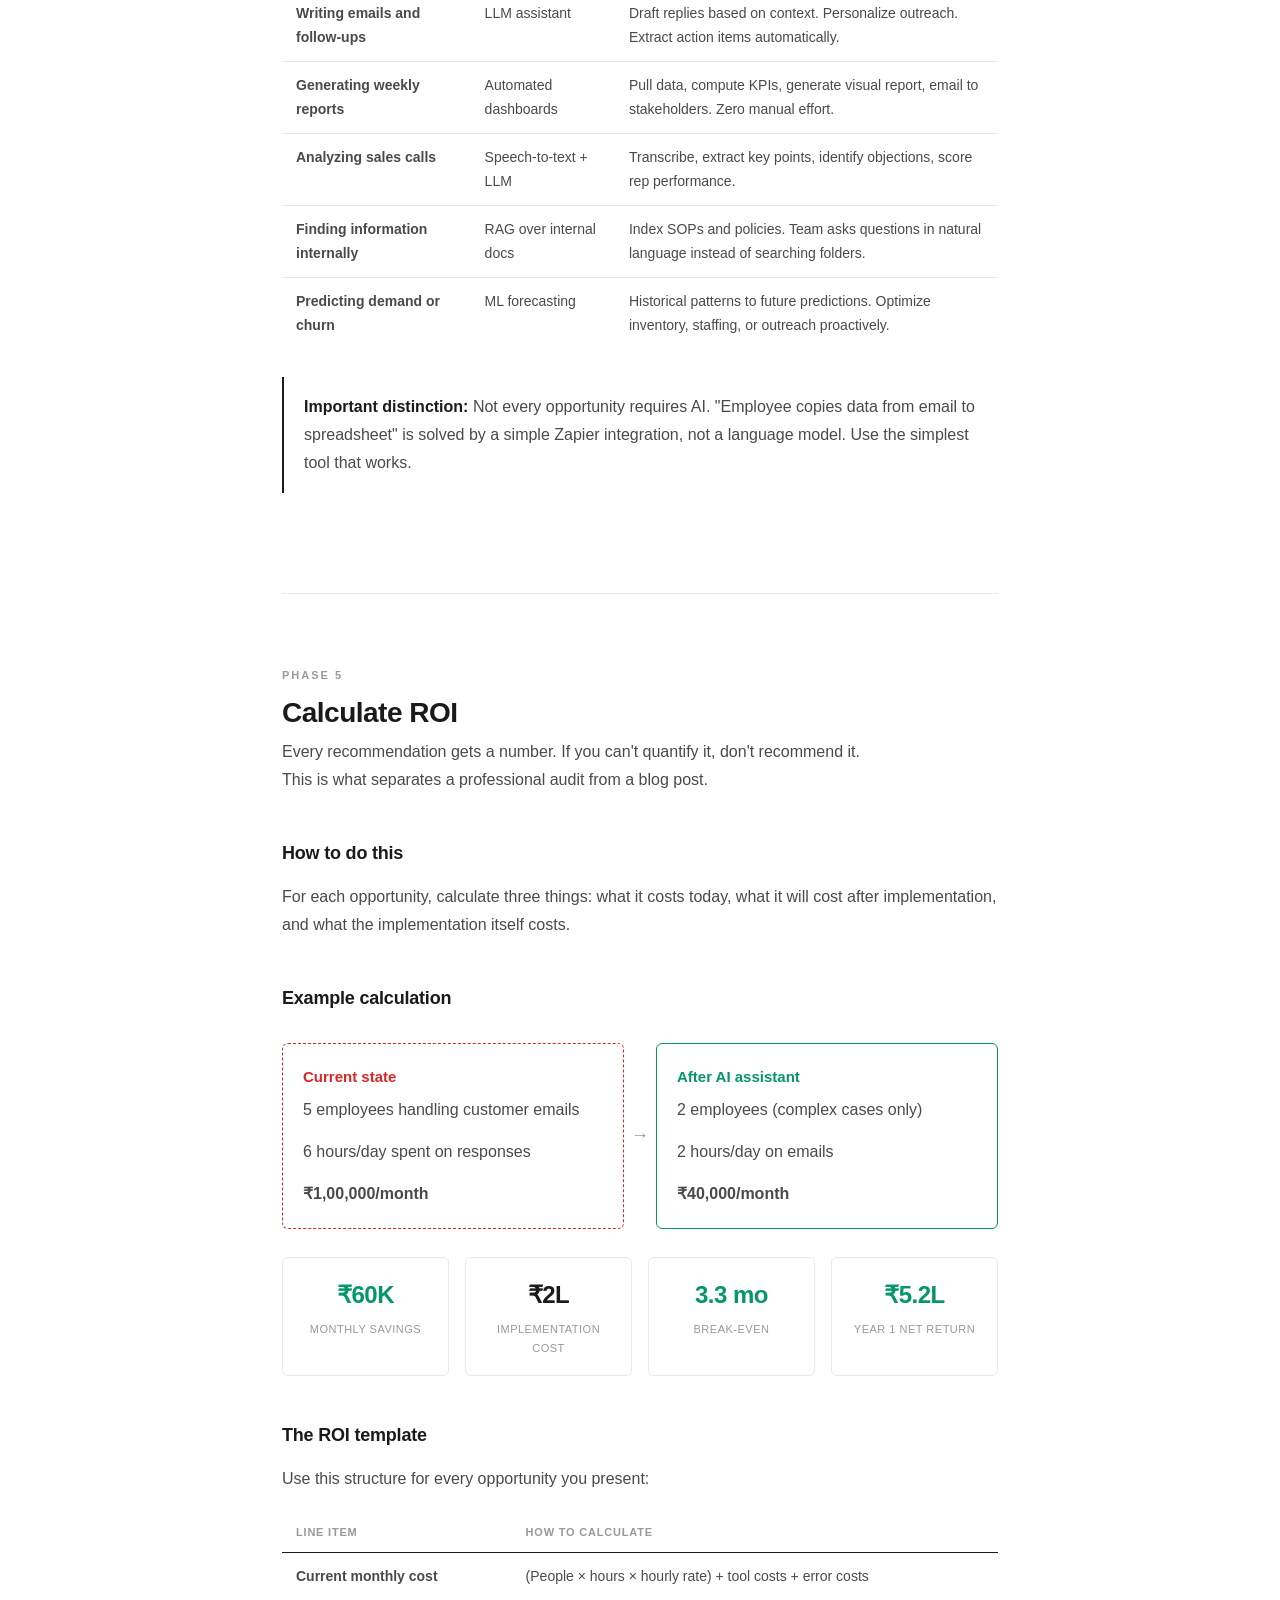
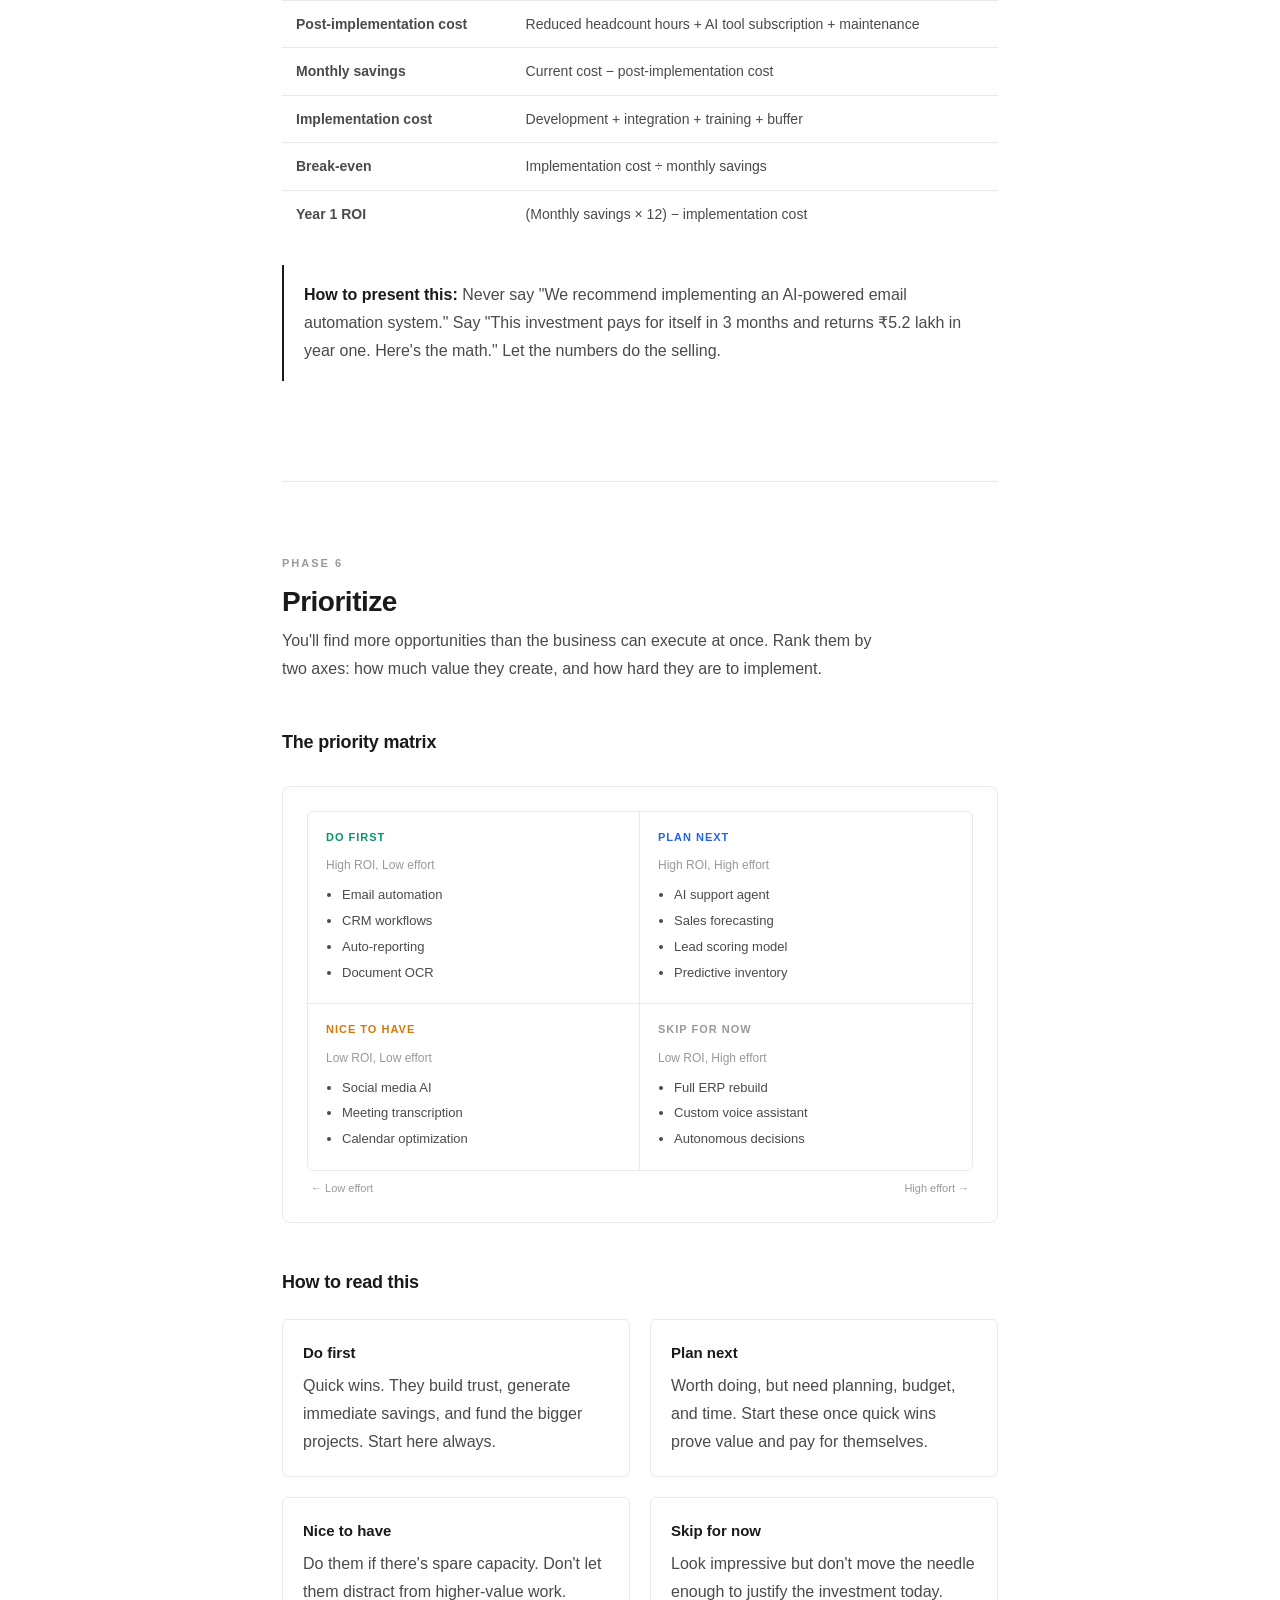
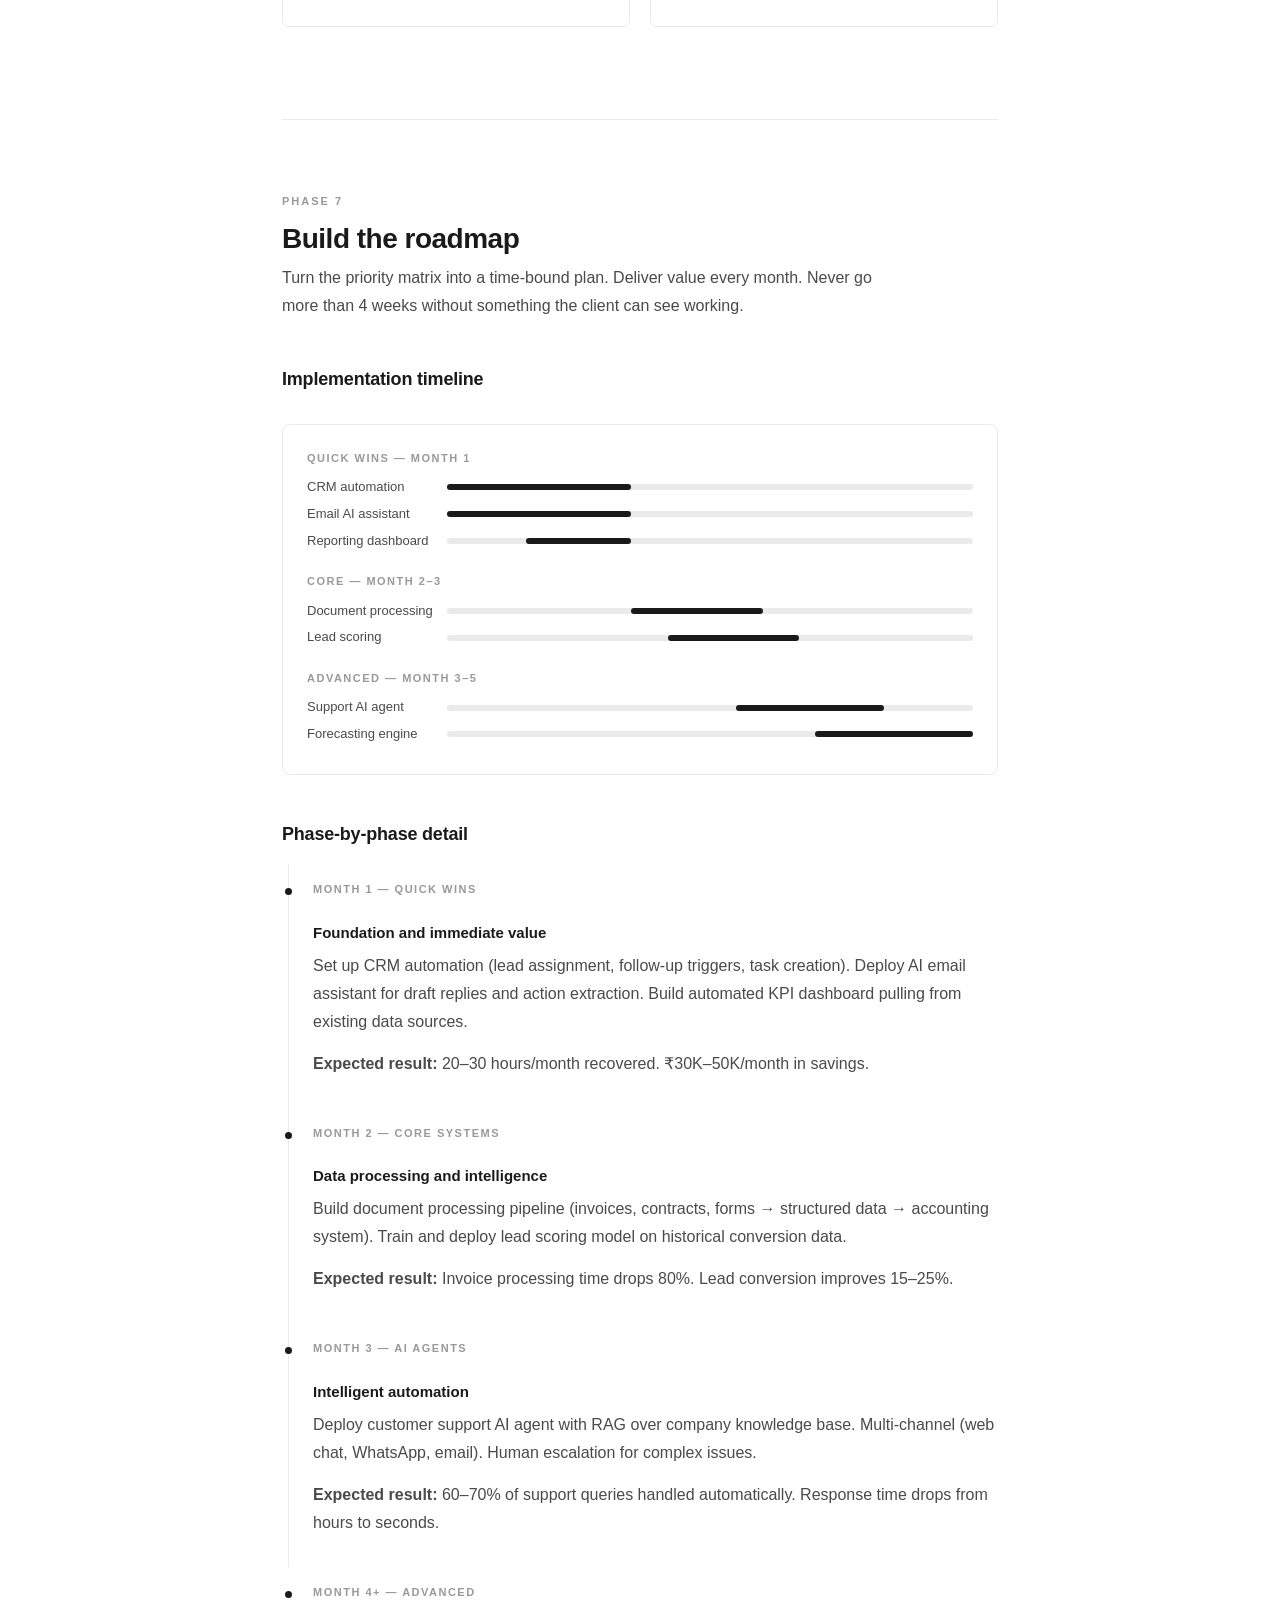
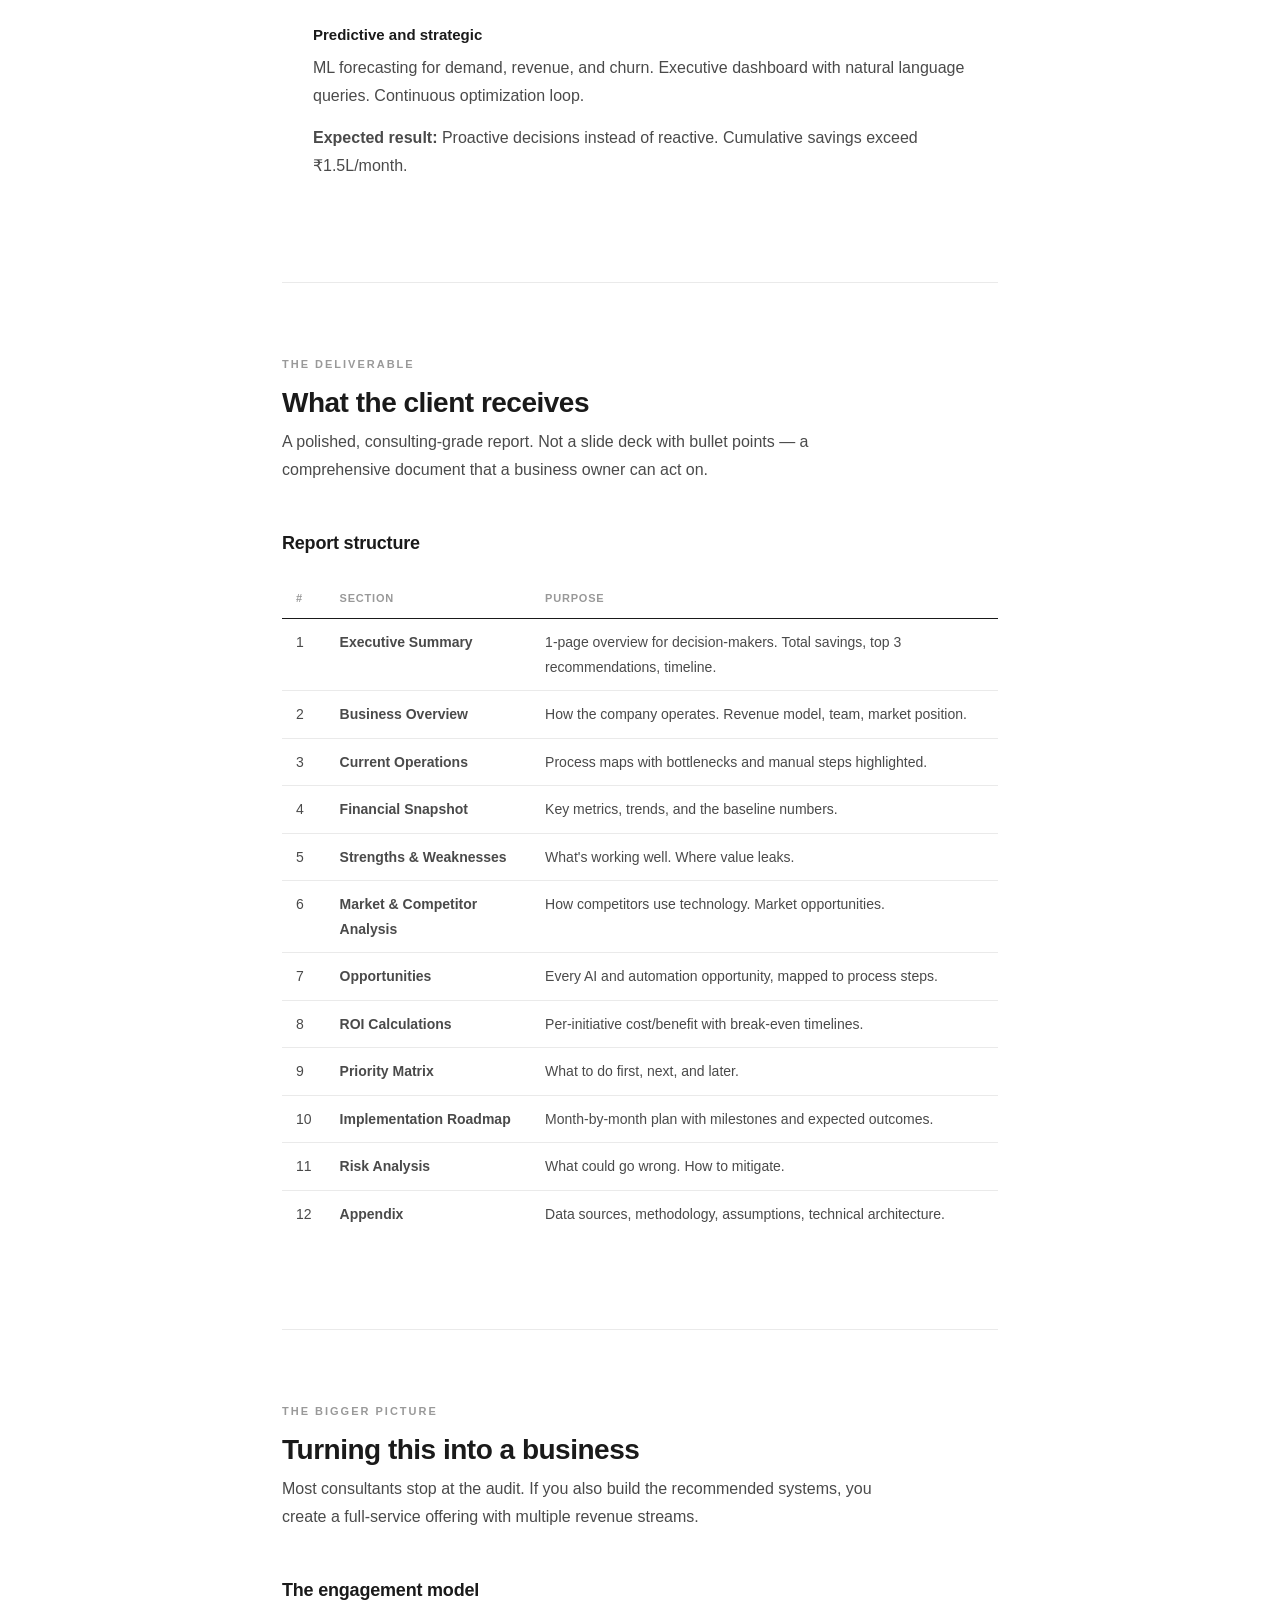
==== commit b2d223ee: "hehe" ====
--- a/index.html
+++ b/index.html
@@ -526,7 +526,11 @@
     <div class="cover-label">Framework Document</div>
     <h1>Business Intelligence &<br>AI Transformation Audit</h1>
     <p>A structured methodology for understanding how businesses operate, quantifying where value leaks, and building AI-powered systems that drive measurable growth.</p>
-    <a href="dashboard-demo/index.html" style="display:inline-block; margin-top:36px; padding:12px 28px; background:var(--accent); color:#fff; border-radius:8px; font-size:14px; font-weight:600; text-decoration:none; letter-spacing:-0.2px;">View Dashboard Demo</a>
+    <div style="display:flex; gap:12px; flex-wrap:wrap; margin-top:36px;">
+        <a href="dashboard-demo/index.html" style="display:inline-block; padding:12px 28px; background:var(--accent); color:#fff; border-radius:8px; font-size:14px; font-weight:600; text-decoration:none; letter-spacing:-0.2px;">View Dashboard Demo</a>
+        <a href="functions-proposal.html" style="display:inline-block; padding:12px 28px; background:var(--bg); color:var(--fg); border:1.5px solid var(--fg); border-radius:8px; font-size:14px; font-weight:600; text-decoration:none; letter-spacing:-0.2px;">Functions Blueprint</a>
+        <a href="brand-system.html" style="display:inline-block; padding:12px 28px; background:var(--bg); color:var(--fg); border:1.5px solid var(--fg); border-radius:8px; font-size:14px; font-weight:600; text-decoration:none; letter-spacing:-0.2px;">Brand System</a>
+    </div>
     <div class="cover-footer">
         <span>Ziiro</span>
         <span>July 2026</span>
